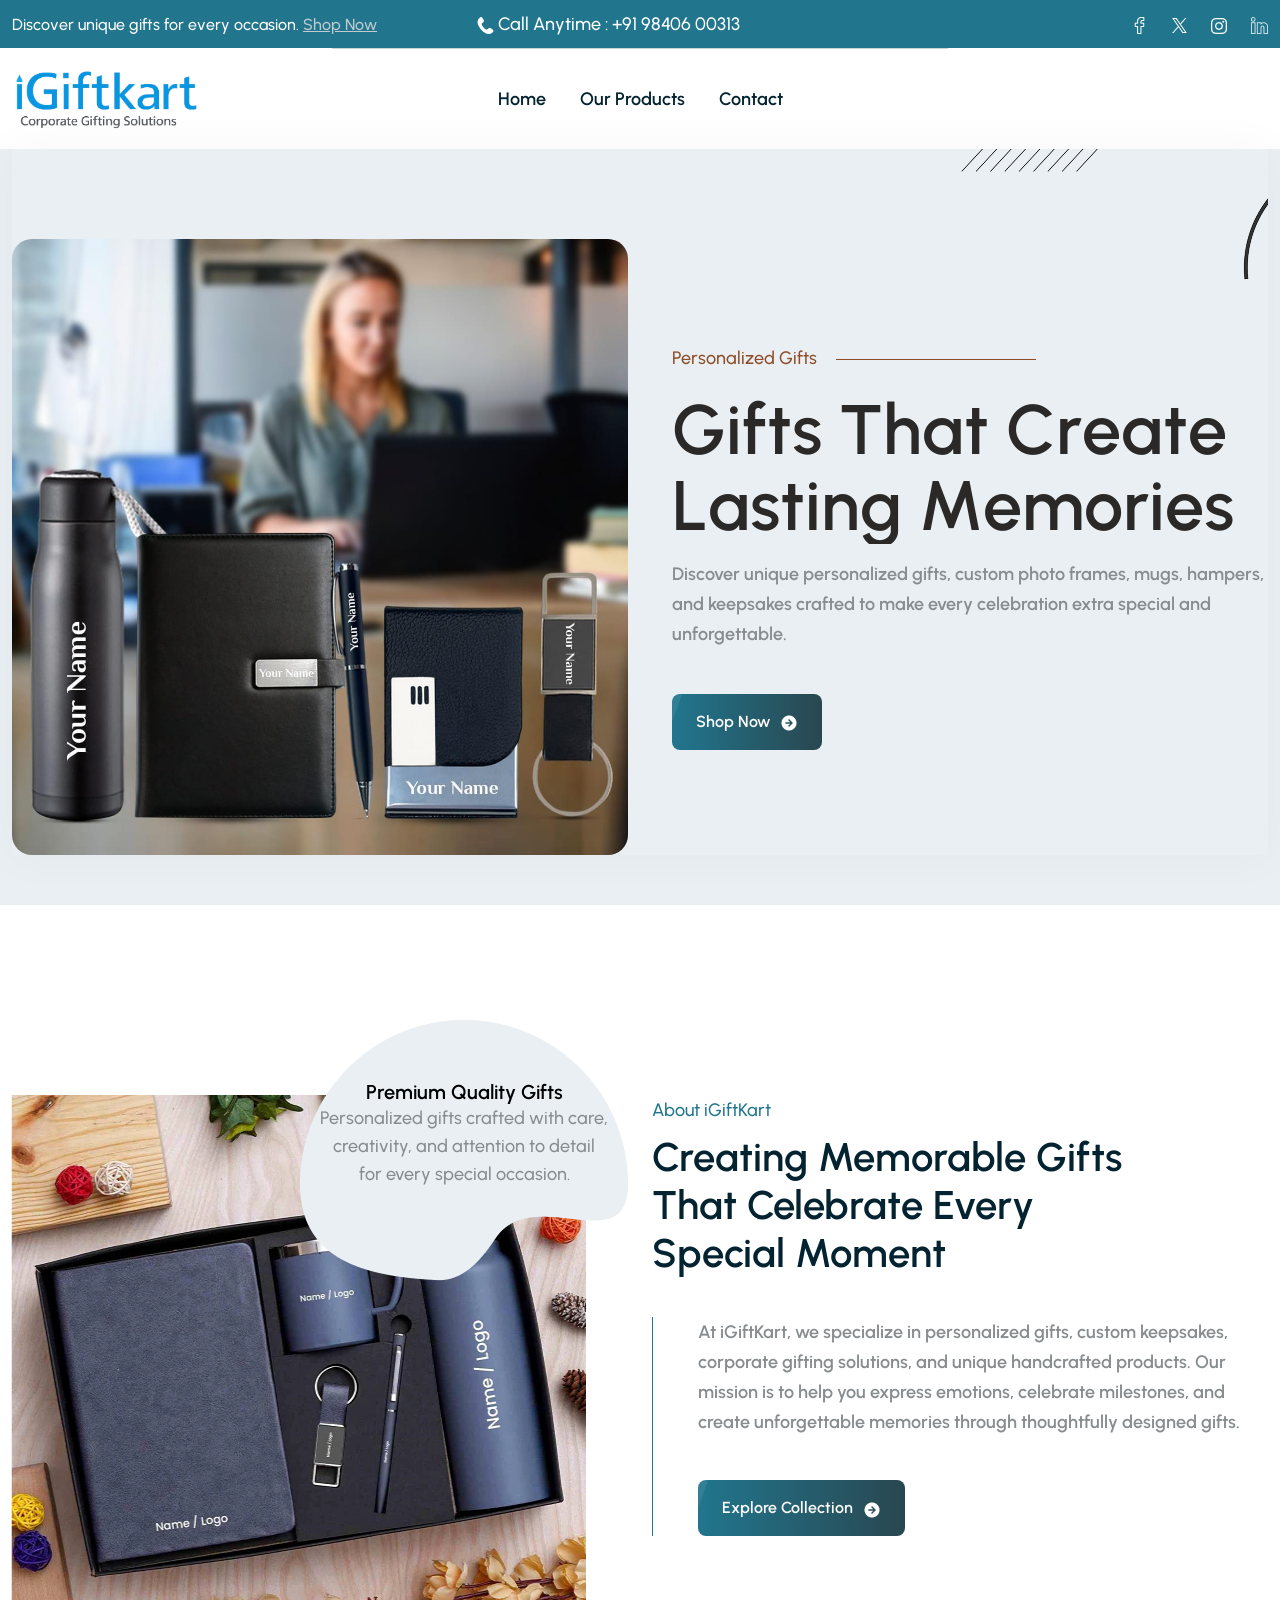
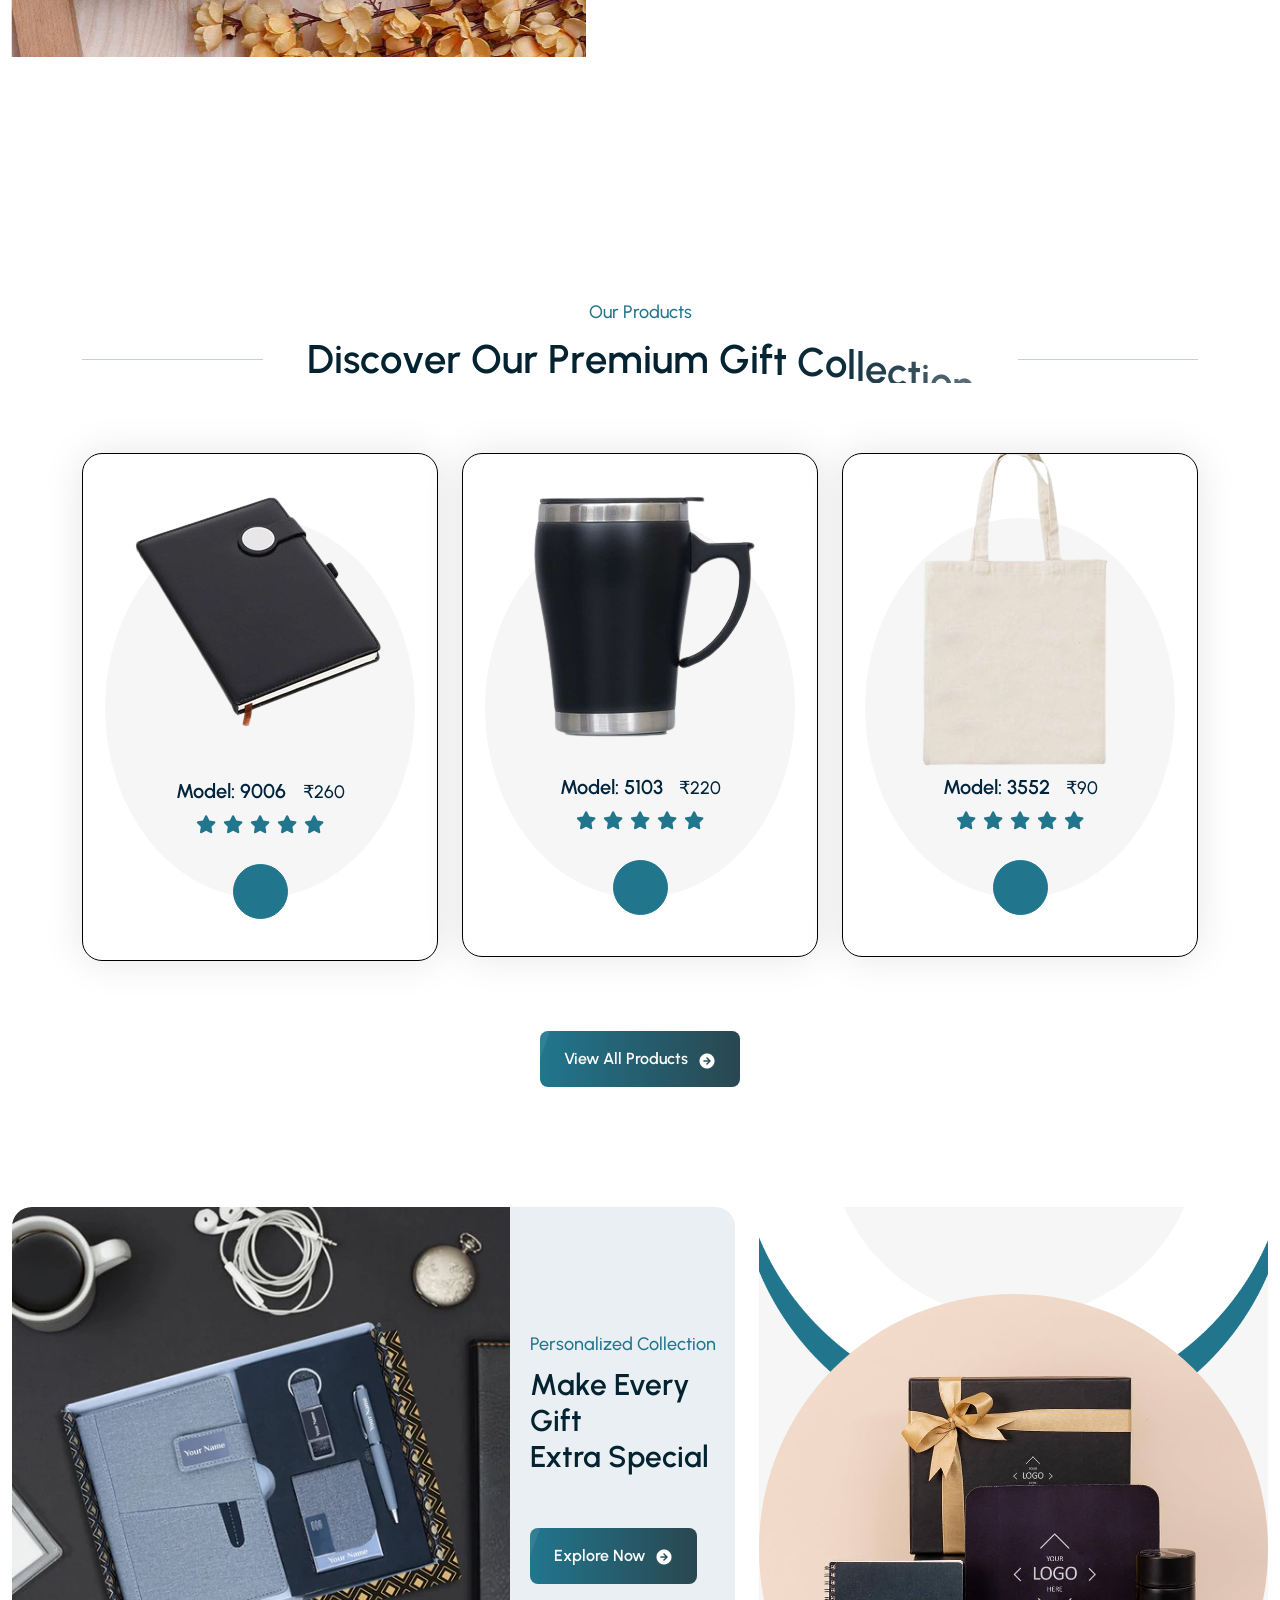
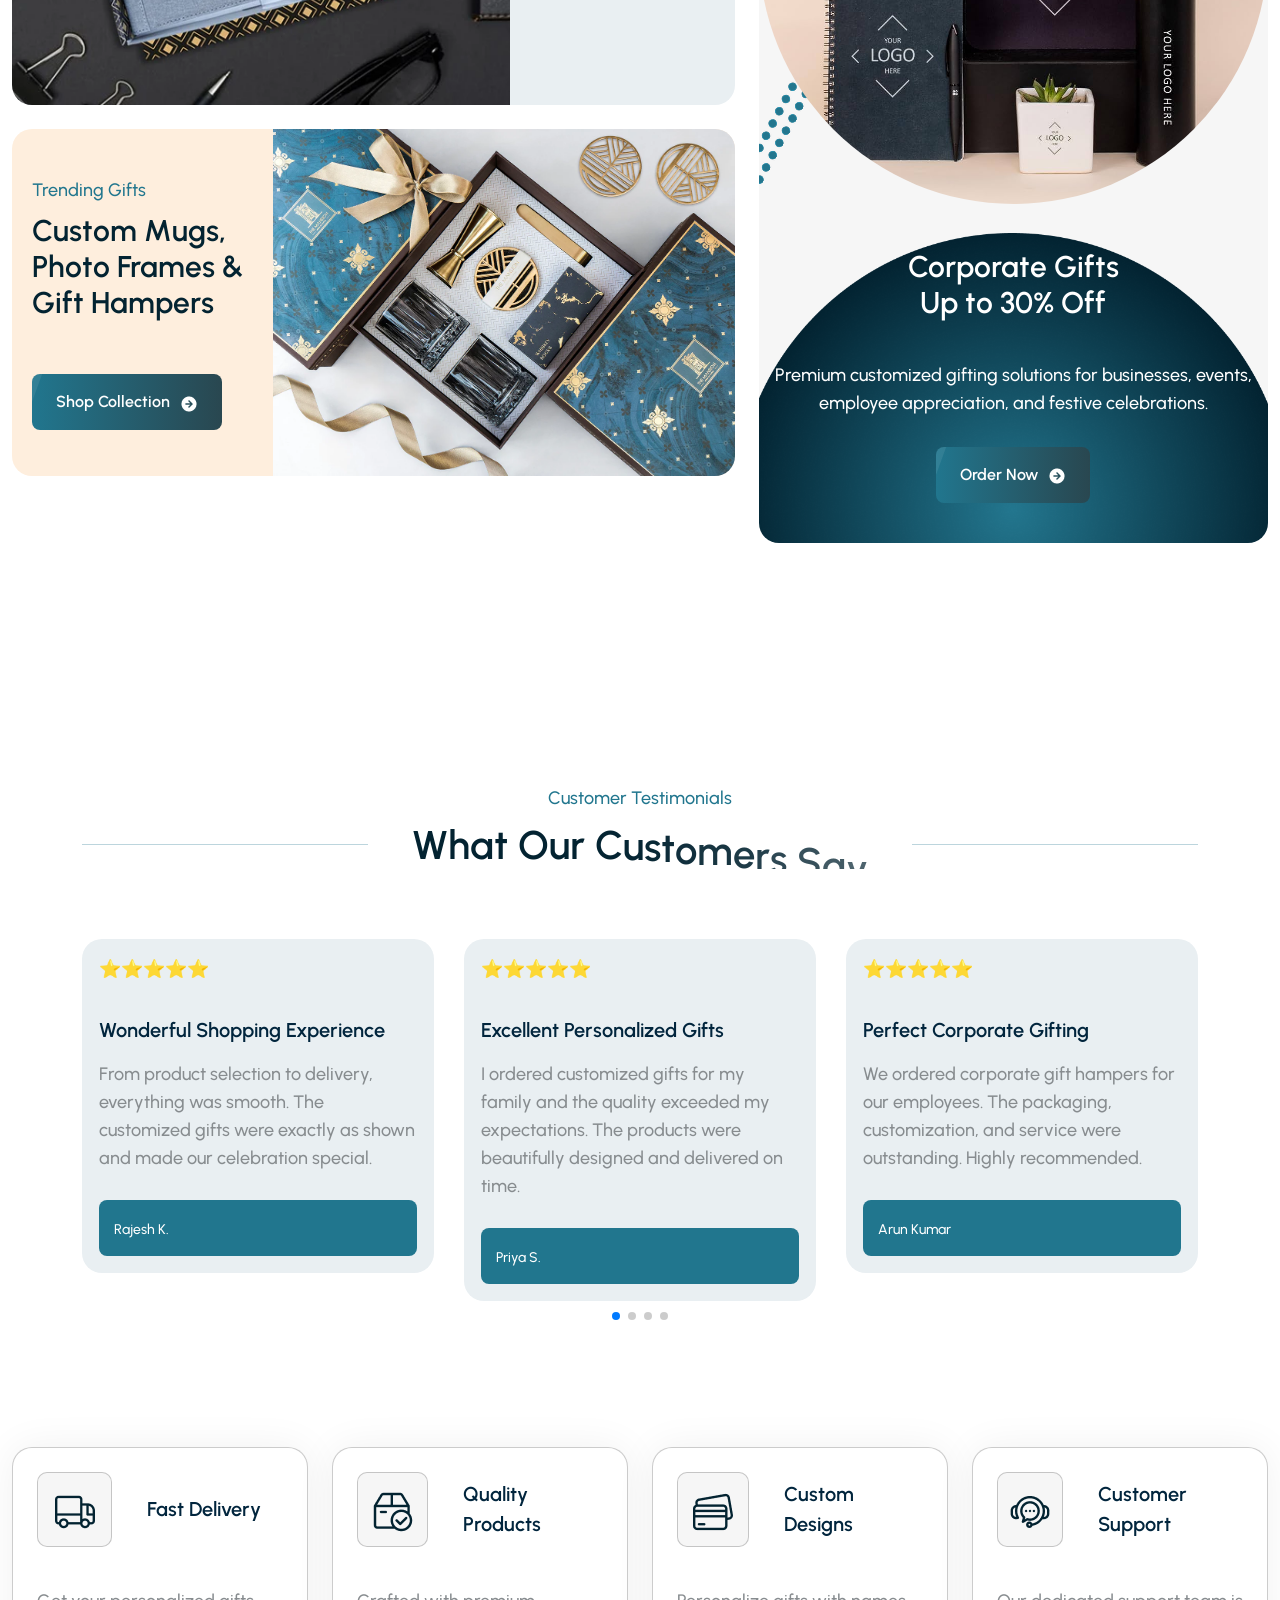
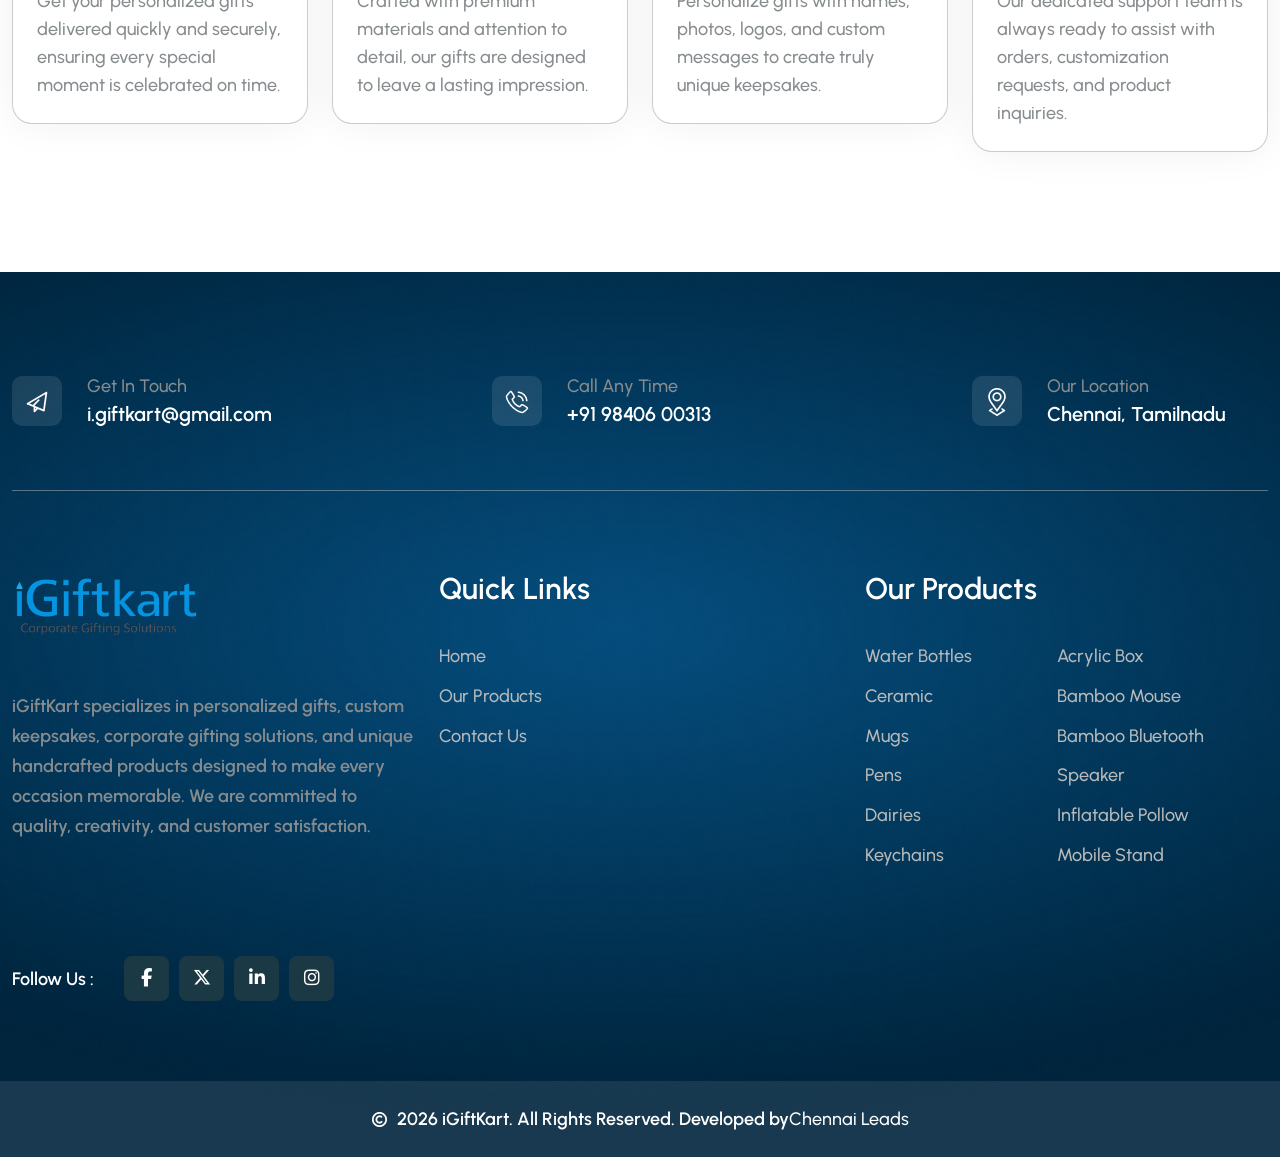
==== index.html @ 38d532bd "first commit" ====
<!DOCTYPE html>
<html lang="en">


<!-- Mirrored from omers-multipurpose-e-commerce-html.vercel.app/index.html by HTTrack Website Copier/3.x [XR&CO'2014], Sat, 30 May 2026 07:33:26 GMT -->
<!-- Added by HTTrack --><meta http-equiv="content-type" content="text/html;charset=utf-8" /><!-- /Added by HTTrack -->
<head>
    <meta charset="UTF-8">
    <meta name="viewport" content="width=device-width, initial-scale=1.0">
    <title>iGiftsKraft </title>
    <link rel="stylesheet" href="assets/css/bootstrap.min.css">
    <link rel="stylesheet" href="assets/css/animate.min.css">
    <link rel="stylesheet" href="assets/css/magnific-popup.css">
    <link rel="stylesheet" href="assets/css/style.css">
    <link rel="stylesheet" href="assets/css/swiper-bundle.min.css">
    <link rel="stylesheet" href="assets/fonts/fontawesome-free-6.7.1-web/css/all.min.css">
    <link rel="stylesheet" href="assets/fonts/bootstrap-icons-1.13.1/bootstrap-icons.min.css">
    <!-- <link rel="shortcut icon" type="image/x-icon" href="assets/images/fevicon.svg"> -->



</head>

<body>

   

    <!--===== Mouse Cursor Start =====-->
    <div class=" op-mouse-cursor  op-cursor-outer"></div>
    <div class=" op-mouse-cursor  op-cursor-inner"></div>

     <!--===== Mobilemenu    S T A R T =====-->
    <div class="mobile-offcanvas">
        <div class="mobile-offcanvas-wrapper">
            <div class="mobile-offcanvas-header mb-40">
                <a href="index.html" class="mobile-offcanvas-logo">
                    <img class="img-fluid" src="assets/images/logo1.png" alt="load">
                </a>
                <div class="mobile-offcanvas-close">
                    <button><i class="fa-solid fa-xmark"></i></button>
                </div>
            </div>


            <div class="mobile-offcanvas-menu d-xl-none d-lg-none d-md-block d-block mb-30">
               

                <div class="tab-content" id="pills-tabContent">
                    <div class="tab-pane fade show active" id="pills-menu" role="tabpanel"
                        aria-labelledby="pills-menu-tab">
                        <nav>

                        </nav>
                    </div>

                  
                </div>
            </div>






            <div class="mobile-offcanvas-info mb-30">
                <h4 class=" fs-24 mb-20">Information</h4>

                <div class="d-flex gp-12  align-items-center mb-30">
                    <div class="mobile-offcanvas-info-icon">
                        <img src="assets/images/icon/call-icon-whitegroup.png" alt="">
                    </div>
                    <div>
                        <span class="fs-16  fs-16-white2 ">Have Question ?
                        </span>
                        <h4 class="fs-18">
                            +91 98406 00313</h4>
                    </div>
                </div>

                <div class="d-flex gp-12  align-items-center mb-30">
                    <div class="mobile-offcanvas-info-icon ">
                        <img src="assets/images/icon/message-icon-white.png" alt="">
                    </div>
                    <div class="flex-grow-1">
                        <span class="fs-16  fs-16-white2 ">Have Question ?
                        </span>
                        <h4 class="fs-18">
                          
i.giftkart@gmail.com</h4>
                    </div>
                </div>



            </div>
            <div class="mobile-offcanvas-social">
                <h4 class="fs-24 mb-20">Follow Us</h4>
                <a href="#"><i class="fa-brands fa-facebook"></i></a>
                <a href="#"><i class="fa-brands fa-instagram"></i></a>
               
            </div>
        </div>
    </div>


 



    <!-- start search bar -->
    <!-- <div class="ab-search-bar d-flex align-items-center justify-content-center">
        <div class="ab-search-close d-none d-lg-block">
            <button><i class="fa fa-close"></i></button>
        </div>
        <div class="container">
            <div class="row  justify-content-center">
                <div class="col-lg-8">
                    <div class="ab-search-box position-relative text-center">
                        <h3 class=" ab-search-bar-title mb-30 justify-content-center fs-24 d-none d
                        -lg-block">What are
                            you looking for?</h3>

                        <div class="ab-search-input p-relative d-flex align-items-center">
                            <input type="text" class="w-100 fs-18 " placeholder="search here">
                            <a href="#!" class="ab-search-icon">
                                <img src="assets/images/icon/search-icon.png" alt="">
                            </a>
                        </div>


                    </div>
                </div>
            </div>
        </div>
    </div> -->
    <!-- end search bar -->
    <!--=====  offcanvas    S T A R T =====-->



  


    <div class="mobile-offcanvas-overlay "></div>

  

   


    <!--===== Header Section    S T A R T =====-->
    <header>
        <div class="op-header-wrapper header-area-top">



            <div class="op-header-top d-none d-xl-block">
                <div class="custom-container">
                    <div class="row align-items-center">

                        <div class="col-xl-8  d-xl-block d-none">
                            <div class="op-header-top-address  align-items-center d-flex">
                                <div class="pr-200">

                                    <span class="op-white fs-16 fs-16-white">
    Discover unique gifts for every occasion.
    <a href="#!" class="fs-16 text-decoration-underline">
        Shop Now
    </a>
</span>
                                </div>
                                <div>
                                    <img src="assets/images/icon/phone.png" alt="phone">
                                    <span class="op-white ">Call Anytime : +91 98406 00313</span>
                                </div>
                            </div>
                        </div>
                        <div class="col-lg-6 col-xl-4 col-md-7 col-6">
                            <div class=" header-social gap-4 justify-content-end d-flex">
                                <a href="#!" class="d-inline-block ">
                                    <img src="assets/images/icon/header-facebook.png" alt="facebook">
                                </a>
                                <a href="#!" class=" d-inline-block ">
                                    <img src="assets/images/icon/header-twitter.png" alt="twitter">
                                </a>
                                <a href="#!" class=" d-inline-block ">
                                    <img src="assets/images/icon/header-instagrame.png" alt="instagrame">
                                </a>
                                <a href="#!" class=" d-inline-block ">
                                    <img src="assets/images/icon/header-linkedin.png" alt="linkedin">
                                </a>
                            </div>

                        </div>
                    </div>
                </div>
            </div>

            <div class="op-header-midle pt-20 pb-20">
                <div class="custom-container">
                    <div class="row gy-3 gy-lg-0 align-items-center">
                        <div class="col-5 col-lg-3">
                            <div class="op-header-top-logo">
                                <a href="index.html">
                                    <img class="img-fluid" src="assets/images/logo1.png" alt="" style="height: 70px;">
                                </a>
                            </div>
                        </div>
                        
                        <div class="col-lg-6  col-12 order-3 order-lg-0  d-none d-lg-flex ">
                            <div id="header-area" class="header-area header-area d-none d-lg-block   header-area-space-2">

                <div class="header-wrapper  op-header  br-12">
                    <div class="custom-container">
                        <div class="row align-items-center">
                            <div class="col-lg-3  col-md-6">
                              
                            </div>

                            <div class="col-lg-9   ">

                                <div class="d-flex    d-none d-lg-flex align-items-center">
                                    <div class="main-menu  ">
                                        <nav class="mobile-menu-active">

                                            <ul>
                                                <li class="">
                                                    <a href="index.html">Home</a>
                                                   
                                                </li>
                                                <li><a class="border-0" href="products.html">Our Products</a></li>

                                                <li><a class="border-0" href="contact.html">contact</a></li>

                                            </ul>

                                        </nav>
                                    </div>

                                </div>
                            </div>


                        </div>
                    </div>



                </div>
            </div>

                        </div>

                        <div class="col-lg-3 col-7">
                            <div class="op-header-midle-icon gp-10 d-flex justify-content-end">
                                
                                <div class="op-header-top-menu d-block d-lg-none">
                                    <button class=" ml-0"><i class="fa-solid fa-bars"></i></button>
                                </div>

                            </div>
                        </div>
                    </div>
                </div>
            </div>

            


        </div>
    </header>

    <!--===== Main Section    S T A R T =====-->

    <main>

        <!-- hero start -->

        <section class="op-hero-area pb-80">

            <div class="custom-container content">
                 <div class="op-hero op-hero-two position-relative overflow-hidden">

                    <div class="op-hero-shape-two position-absolute end-0 top-0">
                        <img src="assets/images/shape/hero-two-shape.png" alt="">
                    </div>
                    <div class="row align-items-center">
                        <div class="col-lg-6">

                            <div class="op-hero-two-thumb-two mb-50 mb-lg-0 reveal left">
                                <img src="assets/images/image4.jpg" class="br-20 img-fluid" alt="">
                            </div>


                        </div>
                        <div class="col-lg-6">

                     
<div class="d-flex op-hero-content-top-two pl-20">
    <div class="op-hero-content">

        <span class="op-hero-subtitle-two fs-18-white3">
            Personalized Gifts
        </span>

        <h2 class="op-hero-title op-hero-title-two mt-20 split-text up">
            Gifts That Create
        </h2>

        <h2 class="op-hero-title op-hero-title-two op-hero-title-two-one split-text up">
            Lasting Memories
        </h2>

        <p class="fs-18 fs-18-white d-block mb-45 mt-15 fade-left">
            Discover unique personalized gifts, custom photo frames,
            mugs, hampers, and keepsakes crafted to make every
            celebration extra special and unforgettable.
        </p>

        <a href="shop-products-one.html" class="op-btn op-btn-two fade-up">
            <div class="op-btn-text mr-10 d-block">

                <span class="op-btn-text-1">Shop Now</span>
                <span class="op-btn-text-2">Shop Now</span>

            </div>

            <div class="op-btn-icon-two">
                <img src="assets/images/icon/btn-arrow.png" alt="">
            </div>
        </a>

    </div>
</div>


                        </div>
                    </div>



                </div>

                <!-- <div class="op-hero-product-area mt-50 pb-80">
                    <div class="swiper op-auto-slider-two" dir="ltr">
                        <div class="swiper-wrapper brand-animation">
                            <div class="swiper-slide  op-slide-block">
                                <div class="op-hero-product d-inline-block">
                                    <div class="op-hero-product-thumb">
                                        <figure>
                                            <a href="shop-details-one.html">
                                                <img src="assets/images/products/hero1.product.png" alt="">
                                            </a>
                                        </figure>
                                    </div>
                                    <div class="op-hero-product-desc text-center mt-10">
                                        <h2 class="fs-20 ">Tum Chairs</h2>
                                        <span>30 Products</span>
                                    </div>
                                </div>
                            </div>

                            <div class="swiper-slide  op-slide-block">
                                <div class="op-hero-product d-inline-block">
                                    <div class="op-hero-product-thumb">
                                        <figure>
                                            <a href="shop-details-one.html">

                                                <img src="assets/images/products/hero1.product-1.png" alt="">
                                            </a>
                                        </figure>
                                    </div>
                                    <div class="op-hero-product-desc text-center mt-10">
                                        <h3 class="fs-20 ">Storage</h3>
                                        <span>53 Products</span>
                                    </div>
                                </div>
                            </div>

                            <div class="swiper-slide  op-slide-block">
                                <div class="op-hero-product d-inline-block">
                                    <div class="op-hero-product-thumb">
                                        <figure>
                                            <a href="shop-details-one.html">

                                                <img src="assets/images/products/hero1.product-2.png" alt="">
                                            </a>
                                        </figure>
                                    </div>
                                    <div class="op-hero-product-desc text-center mt-10">
                                        <h4 class="fs-20 ">Tufted Sofa</h4>
                                        <span>34 Products</span>
                                    </div>
                                </div>
                            </div>

                            <div class="swiper-slide  op-slide-block">
                                <div class="op-hero-product d-inline-block">
                                    <div class="op-hero-product-thumb">
                                        <figure>
                                            <a href="shop-details-one.html">

                                                <img src="assets/images/products/hero1.product-3.png" alt="">
                                            </a>
                                        </figure>
                                    </div>
                                    <div class="op-hero-product-desc text-center mt-10">
                                        <h4 class="fs-20 ">Rocking Chair</h4>
                                        <span>24 Products</span>
                                    </div>
                                </div>
                            </div>

                            <div class="swiper-slide  op-slide-block">
                                <div class="op-hero-product d-inline-block">
                                    <div class="op-hero-product-thumb">
                                        <figure>
                                            <a href="shop-details-one.html">

                                                <img src="assets/images/products/hero1.product-4.png" alt="">
                                            </a>
                                        </figure>
                                    </div>
                                    <div class="op-hero-product-desc text-center mt-10">
                                        <h4 class="fs-20 ">Table Lamp</h4>
                                        <span>38 Products</span>
                                    </div>
                                </div>
                            </div>

                            <div class="swiper-slide  op-slide-block">
                                <div class="op-hero-product d-inline-block">
                                    <div class="op-hero-product-thumb">
                                        <figure>
                                            <a href="shop-details-one.html">

                                                <img src="assets/images/products/hero1.product-5.png" alt="">
                                            </a>
                                        </figure>
                                    </div>
                                    <div class="op-hero-product-desc text-center mt-10">
                                        <h4 class="fs-20 ">Bedroom</h4>
                                        <span>27 Products</span>
                                    </div>
                                </div>
                            </div>

                            <div class="swiper-slide  op-slide-block">
                                <div class="op-hero-product d-inline-block">
                                    <div class="op-hero-product-thumb">
                                        <figure>
                                            <a href="shop-details-one.html">

                                                <img src="assets/images/products/hero1.product-6.png" alt="">
                                            </a>
                                        </figure>
                                    </div>
                                    <div class="op-hero-product-desc text-center mt-10">
                                        <h4 class="fs-20 ">Bar Stool</h4>
                                        <span>48 Products</span>
                                    </div>
                                </div>
                            </div>

                            <div class="swiper-slide  op-slide-block">
                                <div class="op-hero-product d-inline-block">
                                    <div class="op-hero-product-thumb">
                                        <figure>
                                            <a href="shop-details-one.html">

                                                <img src="assets/images/products/hero1.product-7.png" alt="">
                                            </a>
                                        </figure>
                                    </div>
                                    <div class="op-hero-product-desc text-center mt-10">
                                        <h4 class="fs-20 ">Kitchen</h4>
                                        <span>60 Products</span>
                                    </div>
                                </div>
                            </div>
                            <div class="swiper-slide  op-slide-block">
                                <div class="op-hero-product d-inline-block">
                                    <div class="op-hero-product-thumb">
                                        <figure>
                                            <a href="shop-details-one.html">

                                                <img src="assets/images/products/hero1.product.png" alt="">
                                            </a>
                                        </figure>
                                    </div>
                                    <div class="op-hero-product-desc text-center mt-10">
                                        <h4 class="fs-20 ">Storage</h4>
                                        <span>60 Products</span>
                                    </div>
                                </div>
                            </div>
                            <div class="swiper-slide  op-slide-block">
                                <div class="op-hero-product d-inline-block">
                                    <div class="op-hero-product-thumb">
                                        <figure>
                                            <a href="shop-details-one.html">

                                                <img src="assets/images/products/hero1.product-7.png" alt="">
                                            </a>
                                        </figure>
                                    </div>
                                    <div class="op-hero-product-desc text-center mt-10">
                                        <h4 class="fs-20 ">Storage</h4>
                                        <span>30 Products</span>
                                    </div>
                                </div>
                            </div>


                        </div>
                    </div>
                </div> -->
                </div>
        </section>


     <section class="pb-150 pt-190">
    <div class="custom-container">
        <div class="op-aboutUs">
            <div class="row">

                <div class="col-lg-6">
                    <div class="op-aboutUs__thumb position-relative mb-50 mb-lg-0">

                        <div class="op-aboutUs__shape position-absolute">
                            <img src="assets/images/shape/about1.1-shape.png" alt="">

                            <div class="op-aboutUs__shape__desc">
                                <h4 class="fs-20">Premium Quality Gifts</h4>

                                <p>
                                    Personalized gifts crafted with care,<br>
                                    creativity, and attention to detail<br>
                                    for every special occasion.
                                </p>
                            </div>

                        </div>

                        <div class="reveal left">
                            <img class="img-fluid" src="assets/images/about1.png" alt="">
                        </div>

                    </div>
                </div>

                <div class="col-lg-6">

                    <div class="section-title-wrapper mb-70">

                        <h4 class="op-section-subtitle">About iGiftKart</h4>

                        <h2 class="op-section-title text-wrap mt-8">
                            Creating Memorable Gifts <br>
                            That Celebrate Every <br>
                            Special Moment
                        </h2>

                        <div class="op-aboutUs__content">

                            <p class="fs-18 fs-18-white mb-43 mt-40">
                                At iGiftKart, we specialize in personalized gifts,
                                custom keepsakes, corporate gifting solutions, and
                                unique handcrafted products. Our mission is to help
                                you express emotions, celebrate milestones, and create
                                unforgettable memories through thoughtfully designed gifts.
                            </p>

                            <a href="products.html" class="op-btn position-relative">

                                <div class="op-btn-text mr-10">

                                    <span class="op-btn-text-1">Explore Collection</span>
                                    <span class="op-btn-text-2">Explore Collection</span>

                                </div>

                                <div class="op-btn-icon-two">
                                    <img src="assets/images/icon/btn-arrow.png" alt="">
                                </div>

                            </a>

                        </div>

                    </div>

                </div>

            </div>
        </div>
    </div>
</section>





        <!-- treanding start -->

        <section class="op-treanding-product-area pt-150 pb-150 content">

            <div class="container">

                <div class="section-title-wrapper text-center mb-70">

    <span class="op-section-subtitle"> Our Products </span>

    <div class="op-section-title mt-8 justify-content-center">
        <span class="op-section-title-border"></span>

        <h2 class="op-section-title flex-shrink-0 split-text up">
             Discover Our Premium 
    Gift Collection
        </h2>

        <span class="op-section-title-border"></span>
    </div>

</div>

                <div class="op-trendingProduct">
                    <div class="row  g-2 g-md-4">
                        <div class="col-lg-4 col-6">
                            <div class="op-trendingProduct__item text-center fade-up">
                                <div class="op-trendingProduct__heart w-100 ">
                                    <div class="d-flex justify-content-between w-100 gp-20 align-items-center">

                                     
                                    </div>
                                </div>


                                <a href="products.html" class="op-trendingProduct__thumb">
                                    <img class="text-center img-fluid"
                                        src="assets/images/product1.jpeg" alt="">
                                </a>
                                <div class="op-trendingProduct__content">
                                    <div class="op-trendingProduct__title mt-22">
                                        <h3>
                                            <a href="products.html"
                                                class="fs-24 d-inline-block mr-10">Model: 9006</a> <span
                                                class="op-title">₹260</span>
                                        </h3>
                                    </div>

                                    <div
                                        class="op-trendingProduct__star mt-10 d-flex justify-content-center text-center">


                                        <i class="fa-solid fa-star"></i>
                                        <i class="fa-solid fa-star"></i>
                                        <i class="fa-solid fa-star"></i>
                                        <i class="fa-solid fa-star"></i>
                                        <i class="fa-solid fa-star"></i>
                                    </div>
                                    <button class="op-trendingProduct__btn mt-30">
                                 
                                    </button>

                                </div>
                            </div>
                        </div>
                        <div class="col-lg-4 col-6">
                            <div class="op-trendingProduct__item text-center fade-up">
                                <div class="op-trendingProduct__heart w-100 ">
                                    <div class="d-flex justify-content-between w-100 align-items-center">
                                        
                                    </div>
                                </div>


                                <div class="op-trendingProduct__thumb">
                                    <img class="text-center img-fluid"
                                        src="assets/images/product2.jpeg" alt="">
                                </div>
                                <div class="op-trendingProduct__content">
                                    <div class="op-trendingProduct__title mt-22">
                                        <h4>
                                            <a href="products.html"
                                                class="fs-24 d-inline-block mr-10">Model: 5103</a> <span
                                                class="op-title">₹220</span>
                                        </h4>
                                    </div>

                                    <div
                                        class="op-trendingProduct__star mt-10 d-flex justify-content-center text-center">


                                        <i class="fa-solid fa-star"></i>
                                        <i class="fa-solid fa-star"></i>
                                        <i class="fa-solid fa-star"></i>
                                        <i class="fa-solid fa-star"></i>
                                        <i class="fa-solid fa-star"></i>
                                    </div>
                                    <button class="op-trendingProduct__btn mt-30">
                                    </button>

                                </div>
                            </div>
                        </div>
                        <div class="col-lg-4 col-6">
                            <div class="op-trendingProduct__item text-center fade-up">
                                <div class="op-trendingProduct__heart w-100 ">
                                    <div class="d-flex justify-content-between w-100 align-items-center">
                                       
                                    </div>
                                </div>


                                <div class="op-trendingProduct__thumb">
                                    <img class="text-center img-fluid"
                                        src="assets/images/product3.png" alt="">
                                </div>
                                <div class="op-trendingProduct__content">
                                    <div class="op-trendingProduct__title mt-22">
                                        <h4>
                                            <a href="products.html"
                                                class="fs-24 d-inline-block mr-10">Model: 3552</a> <span
                                                class="op-title">₹90</span>
                                        </h4>
                                    </div>

                                    <div
                                        class="op-trendingProduct__star mt-10 d-flex justify-content-center text-center">


                                        <i class="fa-solid fa-star"></i>
                                        <i class="fa-solid fa-star"></i>
                                        <i class="fa-solid fa-star"></i>
                                        <i class="fa-solid fa-star"></i>
                                        <i class="fa-solid fa-star"></i>
                                    </div>
                                    <button class="op-trendingProduct__btn mt-30">
                                    </button>

                                </div>
                            </div>
                        </div>
                      
                       

                    </div>
                    <div class="op-trendingProduct__btn2 text-center mt-70">
                        <a href="products.html" class="op-btn position-relative">
                            <div class="op-btn-text mr-10  ">


                                <span class="op-btn-text-1">View All Products</span>
                                <span class="op-btn-text-2">View All Products</span>

                            </div>

                            <div class="op-btn-icon-two">
                                <img src="assets/images/icon/btn-arrow.png" alt="">
                            </div>
                        </a>
                    </div>

                </div>




            </div>
        </section>

        <!-- hotDeals start -->

        <!-- <section class=" op-hotDeals-area content">
            <div class="custom-container">
                <div class="op-hotDeals">
                    <div class="row gy-4 gy-xl-0">
                        <div class="col-xl-6">
                            <div class="op-hotDeals__content">
                                <div class="op-hotDeals__bg">
                                    <img class="img-fluid w-100" src="assets/images/background/hotdeals1.1.png" alt="">
                                </div>
                                <div class="op-hotDeals__content__box">
                                    <div class="section-title-wrapper mb-70">

                                        <h4 class="op-section-subtitle op-section-subtitle-white"> Hot Deals </h4>

                                        <h2 class="op-section-title op-section-title-white mt-8 split-text right">
                                            The Peacock Chair <br>


                                        </h2>
                                        <h2 class="op-section-title op-section-title-white mt-8 split-text right">
                                            Under $110


                                        </h2>

                                        <p class="fs-18 fs-18-white2 mb-35 mt-22">Experience the perfect balance of
                                            innovation & aesthetics with <br>
                                            our modern furniture range.</p>

                                        <a href="shop-products-one.html" class="op-btn position-relative">
                                            <div class="op-btn-text mr-10  ">


                                                <span class="op-btn-text-1">shop now</span>
                                                <span class="op-btn-text-2">shop now</span>

                                            </div>

                                            <div class="op-btn-icon-two">
                                                <img src="assets/images/icon/btn-arrow.png" alt="">
                                            </div>
                                        </a>
                                    </div>

                                </div>


                            </div>
                        </div>
                        <div class="col-xl-6">
                            <div class="row gy-4 ">
                                <div class=" col-md-6 ">
                                    <div class="op-hotDeals__item br-20 overflow-hidden text-center fade-up">

                                        <div
                                            class="op-hotDeals__thumb  d-flex align-items-center justify-content-center">
                                            <a href="shop-details-one.html" class="op-hotDeals__circle">
                                                <img class="img-fluid" src="assets/images/products/hotdeals1.1.png"
                                                    alt="">
                                            </a>
                                        </div>

                                        <div class="op-hotDeals__productTitle mt-22 text-center">
                                            <h2>
                                                <a href="shop-details-one.html" class=" fs-24 mb-8">Peacock Chair</a>
                                            </h2>
                                            <div class="op-hotDeals__price">From $99</div>
                                        </div>

                                    </div>
                                </div>
                                <div class="col-md-6">
                                    <div class="op-hotDeals__item h-100 br-20 overflow-hidden text-center fade-up">


                                        <a href="shop-details-one.html" class="op-hotDeals__thumb ">
                                            <img class="text-center img-fluid"
                                                src="assets/images/products/hotdeals1.2.png" alt="">
                                        </a>
                                        <div class="op-hotDeals__productTitle mt-22 text-center">
                                            <h2>
                                                <a href="shop-details-one.html" class=" fs-24 mb-8">Modern Table Lamps</a>
                                            </h2>
                                            <div class="op-hotDeals__price">From $79</div>
                                        </div>


                                    </div>
                                </div>
                                <div class="col-md-6">
                                    <div class="op-hotDeals__item br-20 overflow-hidden text-center fade-up">


                                        <a href="shop-details-one.html" class="op-hotDeals__thumb ">
                                            <img class="text-center img-fluid"
                                                src="assets/images/products/hotdeals1.3.png" alt="">
                                        </a>
                                        <div class="op-hotDeals__productTitle mt-22 text-center">
                                            <h3>
                                                <a href="shop-details-one.html" class=" fs-24 mb-8">Modern Bow Chair</a>
                                            </h3>
                                            <div class="op-hotDeals__price">From $120</div>
                                        </div>



                                    </div>
                                </div>
                                <div class="col-md-6">
                                    <div class="op-hotDeals__item br-20 overflow-hidden text-center fade-up">


                                        <a href="shop-details-one.html" class="op-hotDeals__thumb ">
                                            <img class="text-center img-fluid"
                                                src="assets/images/products/hotdeals1.4.png" alt="">
                                        </a>
                                        <div class="op-hotDeals__productTitle mt-22 text-center">
                                            <h3>
                                                <a href="shop-details-one.html" class=" fs-24 mb-8">Stylish Armchair</a>
                                            </h3>
                                            <div class="op-hotDeals__price">From $135</div>
                                        </div>

                                    </div>
                                </div>
                            </div>
                        </div>
                    </div>
                </div>
            </div>
        </section> -->

        <!-- aboutUs start -->


        <!-- newDeals start -->

       <section class="op-newDeals-area pb-150">

    <div class="custom-container">
        <div class="op-newDeals">

            <div class="row gy-4 gy-xl-0">

                <!-- Left Side -->
                <div class="col-xxl-6 col-xl-7 col-lg-7">

                    <!-- Banner 1 -->
                    <div class="op-newDeals__thumb br-20 overflow-hidden mb-24">

                        <div class="op-newDeals__thumb__shape">
                            <img src="assets/images/image3.webp" alt="">
                        </div>

                        <div class="op-newDeals__thumb__content">

                            <h2 class="op-newDeals__thumb__content__subtitle op-section-subtitle mb-8">
                                Personalized Collection
                            </h2>

                            <h3 class="op-newDeals__thumb__content__title">
                                Make Every Gift <br>
                                Extra Special
                            </h3>

                            <a href="products.html" class="op-btn position-relative mt-53">
                                <div class="op-btn-text mr-10">

                                    <span class="op-btn-text-1">Explore Now</span>
                                    <span class="op-btn-text-2">Explore Now</span>

                                </div>

                                <div class="op-btn-icon-two">
                                    <img src="assets/images/icon/btn-arrow.png" alt="">
                                </div>
                            </a>

                        </div>
                    </div>

                    <!-- Banner 2 -->
                    <div class="op-newDeals__thumb br-20 overflow-hidden">

                        <div class="op-newDeals__thumb__content flex-shrink-0 flex-grow-1 pr-30 pl-55">

                            <h4 class="op-newDeals__thumb__content__subtitle op-section-subtitle mb-8">
                                Trending Gifts
                            </h4>

                            <h3 class="op-newDeals__thumb__content__title">
                                Custom Mugs, <br>
                                Photo Frames & <br>
                                Gift Hampers
                            </h3>

                            <a href="products.html" class="op-btn position-relative mt-53">

                                <div class="op-btn-text mr-10">

                                    <span class="op-btn-text-1">Shop Collection</span>
                                    <span class="op-btn-text-2">Shop Collection</span>

                                </div>

                                <div class="op-btn-icon-two">
                                    <img src="assets/images/icon/btn-arrow.png" alt="">
                                </div>

                            </a>

                        </div>

                        <div class="op-newDeals__thumb__img-2">
                            <img class="text-end" src="assets/images/image2.webp" alt="">
                        </div>

                    </div>

                </div>

                <!-- Right Side -->
                <div class="col-xxl-6 col-xl-5 col-lg-5">

                    <div class="op-newDeals__thumb-2 br-20 overflow-hidden">

                        <div class="op-newDeals__thumb-2-img">
                            <img class="img-fluid" src="assets/images/image1.webp" alt="">
                        </div>

                        <div class="op-newDeals__thumb-2-shape-1 position-absolute">
                            <img class="img-fluid" src="assets/images/bestdeals/newshape1.1.png" alt="">
                        </div>

                        <div class="op-newDeals__thumb-2-shape-2 position-absolute">
                            <img class="img-fluid" src="assets/images/bestdeals/newshape1.2.png" alt="">
                        </div>

                        <div class="op-newDeals__thumb-2-shape-3 position-absolute">
                            <img class="img-fluid" src="assets/images/bestdeals/newshape1.3.png" alt="">
                        </div>

                        <div class="op-newDeals__thumb-2-shape-4 position-absolute">
                            <img class="img-fluid" src="assets/images/bestdeals/newshape1.4.png" alt="">
                        </div>

                        <div class="text-center mt-45 position-relative z-3">

                            <!-- <h3 class="op-section-subtitle op-section-subtitle-white mb-8">
                                Exclusive Offer
                            </h3> -->

                            <h4 class="op-newDeals__thumb__content__title text-white mb-40">
                                Corporate Gifts <br>
                                Up to 30% Off
                            </h4>

                            <p class="text-white mb-30">
                                Premium customized gifting solutions for businesses,
                                events, employee appreciation, and festive celebrations.
                            </p>

                            <a href="products.html" class="op-btn position-relative">

                                <div class="op-btn-text mr-10">

                                    <span class="op-btn-text-1">Order Now</span>
                                    <span class="op-btn-text-2">Order Now</span>

                                </div>

                                <div class="op-btn-icon-two">
                                    <img src="assets/images/icon/btn-arrow.png" alt="">
                                </div>

                            </a>

                        </div>

                    </div>

                </div>

            </div>

        </div>
    </div>

</section>


      


<section class="op-blog-area  pb-150 mt-150">
    <div class="container">

        <!-- Section Heading -->
        <div class="section-title-wrapper text-center mb-70">

            <h4 class="op-section-subtitle">Customer Testimonials</h4>

            <div class="op-section-title mt-8 justify-content-center">
                <span class="op-section-title-border"></span>

                <h2 class="op-section-title flex-shrink-0 split-text up">
                    What Our Customers Say
                </h2>

                <span class="op-section-title-border"></span>
            </div>

        </div>

        <!-- Testimonial Slider -->
        <div class="op-testimonial">
            <div class="swiper blog-slider">

                <div class="swiper-wrapper">

                    <!-- Testimonial 1 -->
                    <div class="swiper-slide">
                        <div class="op-blog-item br-20">

                            <div class="op-blog-item-shape position-absolute bottom-0 end-0"></div>

                            <div class="mb-3">
                                ⭐⭐⭐⭐⭐
                            </div>

                            <h2 class="mt-25 mb-15">
                                <a href="#" class="op-blog-title fs-24">
                                    Excellent Personalized Gifts
                                </a>
                            </h2>

                            <p>
                                I ordered customized gifts for my family and the quality
                                exceeded my expectations. The products were beautifully
                                designed and delivered on time.
                            </p>

                            <div class="op-blog-profile mt-28">
                                <div class="op-blog-profile-thumb">
                                    <span class="fs-14 fs-14-white">
                                        Priya S.
                                    </span>
                                </div>
                            </div>

                        </div>
                    </div>

                    <!-- Testimonial 2 -->
                    <div class="swiper-slide">
                        <div class="op-blog-item br-20">

                            <div class="op-blog-item-shape position-absolute bottom-0 end-0"></div>

                            <div class="mb-3">
                                ⭐⭐⭐⭐⭐
                            </div>

                            <h2 class="mt-25 mb-15">
                                <a href="#" class="op-blog-title fs-24">
                                    Perfect Corporate Gifting
                                </a>
                            </h2>

                            <p>
                                We ordered corporate gift hampers for our employees.
                                The packaging, customization, and service were outstanding.
                                Highly recommended.
                            </p>

                            <div class="op-blog-profile mt-28">
                                <div class="op-blog-profile-thumb">
                                    <span class="fs-14 fs-14-white">
                                        Arun Kumar
                                    </span>
                                </div>
                            </div>

                        </div>
                    </div>

                    <!-- Testimonial 3 -->
                    <div class="swiper-slide">
                        <div class="op-blog-item br-20">

                            <div class="op-blog-item-shape position-absolute bottom-0 end-0"></div>

                            <div class="mb-3">
                                ⭐⭐⭐⭐⭐
                            </div>

                            <h2 class="mt-25 mb-15">
                                <a href="#" class="op-blog-title fs-24">
                                    Great Quality & Fast Delivery
                                </a>
                            </h2>

                            <p>
                                The personalized photo frame I ordered was crafted
                                beautifully. Delivery was quick and the customer support
                                team was very helpful.
                            </p>

                            <div class="op-blog-profile mt-28">
                                <div class="op-blog-profile-thumb">
                                    <span class="fs-14 fs-14-white">
                                        Meena R.
                                    </span>
                                </div>
                            </div>

                        </div>
                    </div>

                    <!-- Testimonial 4 -->
                    <div class="swiper-slide">
                        <div class="op-blog-item br-20">

                            <div class="op-blog-item-shape position-absolute bottom-0 end-0"></div>

                            <div class="mb-3">
                                ⭐⭐⭐⭐⭐
                            </div>

                            <h2 class="mt-25 mb-15">
                                <a href="#" class="op-blog-title fs-24">
                                    Wonderful Shopping Experience
                                </a>
                            </h2>

                            <p>
                                From product selection to delivery, everything was smooth.
                                The customized gifts were exactly as shown and made our
                                celebration special.
                            </p>

                            <div class="op-blog-profile mt-28">
                                <div class="op-blog-profile-thumb">
                                    <span class="fs-14 fs-14-white">
                                        Rajesh K.
                                    </span>
                                </div>
                            </div>

                        </div>
                    </div>

                </div>

                <!-- Slider Pagination -->
                <div class="swiper-pagination position-static"></div>

            </div>
        </div>

    </div>
</section>



        <!-- features start -->

<section class="mb-150">
    <div class="custom-container">
        <div class="op-features">
            <div class="row gy-4 gy-xl-0">

                <!-- Feature 1 -->
                <div class="col-xl-3 col-lg-4 col-md-6">
                    <div class="op-features-item">
                        <div class="op-features-title">
                            <div class="op-features-icon">
                                <img src="assets/images/icon/features-icon1.1.png" alt="">
                            </div>
                            <h4 class="fs-24">Fast Delivery</h4>
                        </div>

                        <p class="fs-18-white pt-40">
                            Get your personalized gifts delivered quickly and securely,
                            ensuring every special moment is celebrated on time.
                        </p>
                    </div>
                </div>

                <!-- Feature 2 -->
                <div class="col-xl-3 col-lg-4 col-md-6">
                    <div class="op-features-item">
                        <div class="op-features-title">
                            <div class="op-features-icon">
                                <img src="assets/images/icon/features-icon1.2.png" alt="">
                            </div>
                            <h4 class="fs-24">Quality Products</h4>
                        </div>

                        <p class="fs-18-white pt-40">
                            Crafted with premium materials and attention to detail,
                            our gifts are designed to leave a lasting impression.
                        </p>
                    </div>
                </div>

                <!-- Feature 3 -->
                <div class="col-xl-3 col-lg-4 col-md-6">
                    <div class="op-features-item">
                        <div class="op-features-title">
                            <div class="op-features-icon">
                                <img src="assets/images/icon/features-icon1.3.png" alt="">
                            </div>
                            <h4 class="fs-24">Custom Designs</h4>
                        </div>

                        <p class="fs-18-white pt-40">
                            Personalize gifts with names, photos, logos, and custom
                            messages to create truly unique keepsakes.
                        </p>
                    </div>
                </div>

                <!-- Feature 4 -->
                <div class="col-xl-3 col-lg-4 col-md-6">
                    <div class="op-features-item">
                        <div class="op-features-title">
                            <div class="op-features-icon">
                                <img src="assets/images/icon/features-icon1.4.png" alt="">
                            </div>
                            <h4 class="fs-24">Customer Support</h4>
                        </div>

                        <p class="fs-18-white pt-40">
                            Our dedicated support team is always ready to assist with
                            orders, customization requests, and product inquiries.
                        </p>
                    </div>
                </div>

            </div>
        </div>
    </div>
</section>



    </main>

   <!--===== footer Section    S T A R T =====-->
    <footer>

        <div class="op-footer op-footer-three overflow-x-hidden">

            <div class="op-footer-three-shape position-absolute top-0 start-0 end-0 h-100 w-100  ">
                <img class="h-100 w-100 object-fit-cover " src="assets/images/shape/footer-three-3.1.png" alt="">
            </div>
            <div class="custom-container position-relative z-2">

                <div class="op-footer-newsletter pt-100">
                    <div class="op-footer-info">
                        <div class="row align-items-center gy-5 gy-lg-0 justify-content-between">

                            <div class=" col-lg-3 col-md-6">
                                <div class="op-footer-info-box d-flex align-items-center  gp-25">
                                    <div class="op-footer-info-icon">
                                        <img src="assets/images/icon/info.png" alt="">
                                    </div>
                                    <div>
                                        <span>Get In Touch</span>
                                        <h3 class="fs-24 fs-24-white">i.giftkart@gmail.com</h3>
                                    </div>
                                </div>
                            </div>
                            <div class=" col-lg-3 col-md-6">
                                <div class="op-footer-info-box d-flex align-items-center  gp-25">
                                    <div class="op-footer-info-icon">
                                        <img src="assets/images/icon/call.png" alt="">
                                    </div>
                                    <div>
                                        <span>Call Any Time</span>
                                        <h3 class="fs-24 fs-24-white">+91 98406 00313</h3>
                                    </div>
                                </div>
                            </div>
                            <div class=" col-lg-3 col-md-6">
                                <div class="op-footer-info-box d-flex align-items-center  gp-25">
                                    <div class="op-footer-info-icon">
                                        <img src="assets/images/icon/loaction.png" alt="">
                                    </div>
                                    <div>
                                        <span>Our Location</span>
                                        <h3 class="fs-24 fs-24-white">Chennai, Tamilnadu</h3>
                                    </div>
                                </div>
                            </div>
                            <!-- <div class=" col-lg-3 col-md-6">
                                <div class="op-footer-info-box d-flex align-items-center  gp-25">
                                    <div class="op-footer-info-icon">
                                        <img src="assets/images/icon/massage.png" alt="">
                                    </div>
                                    <div>
                                        <span>Coustomer Service</span>
                                        <h3 class="fs-24 fs-24-white">Mon-Sat, 10 am - 8 pm EST</h3>
                                    </div>
                                </div>
                            </div> -->

                        </div>
                    </div>
                </div>
                <div class="op-footer-main">
                    <div class="row  ">
                        <div class="col-xl-4   col-md-6">
                            <div class="mb-40 mb-xl-0 fade-up pr-127">
                                <div class="op-footer-logo pb-50">
                                    <img src="assets/images/logo1.png" alt="" style="height: 70px;">
                                </div>
                                <p class="op-footer- fs-18 fs-18-white">iGiftKart specializes in personalized gifts, custom keepsakes, corporate gifting solutions, and unique handcrafted products designed to make every occasion memorable. We are committed to quality, creativity, and customer satisfaction.
                                </p>

                              
                            </div>
                        </div>
                         <div class="col-xl-4   col-md-6">

                            <div class="op-footer-item pl-40  mb-40 mb-xl-0 fade-up">
                                <h4 class="op-footer-title">Quick Links</h4>

                                <div class="op-footer-menu">
                                    <ul>

                                        <li><a href="index.html">Home</a> </li>
                                        <li><a href="products.html">Our Products</a> </li>
                                        <li><a href="contact.html">Contact Us </a> </li>
                                        </ul>
                                   
                                </div>

                            </div>
                        </div>
                        <div class="col-xl-4     col-md-6">

                            <div class="op-footer-item mb-40 mb-xl-0 fade-up">
                                <h4 class="op-footer-title"> Our Products</h4>

                                <div class="op-footer-menu">
                                    <ul>

                                        <li><a href="products.html">Water Bottles</a> </li>
                                        <li><a href="products.html">Ceramic Mugs</a> </li>
                                        <li><a href="products.html">Pens</a> </li>
                                        <li><a href="products.html">Dairies</a> </li>
                                        <li><a href="products.html">Keychains</a> </li>
                                       </ul>
                                     <ul>

                                        <li><a href="products.html">Acrylic Box</a> </li>
                                        <li><a href="products.html">Bamboo Mouse</a> </li>
                                        <li><a href="products.html">Bamboo Bluetooth Speaker</a> </li>
                                        <li><a href="products.html">Inflatable Pollow</a> </li>
                                        <li><a href="products.html">Mobile Stand</a> </li>
                                       </ul>
                                </div>

                            </div>
                        </div>
                       

                       

                    </div>
                </div>


                <div class="op-footer-midle pt-80">
                    <div class="d-flex justify-content-between align-items-center gp-30 gp-md-0 flex-wrap">
                       

                        <div class="op-footer-social">
                            <h4 class="fs-18 fs-18-white2  mr-20">Follow Us : </h4>
                            <a href="#!" class="op-footer-social-icon"><i class="fa-brands fa-facebook-f"></i></a>
                            <a href="#!" class="op-footer-social-icon"><i class="fa-brands fa-x-twitter"></i></a>
                            <a href="#!" class="op-footer-social-icon"><i class="fa-brands fa-linkedin-in"></i></a>
                            <a href="#!" class="op-footer-social-icon"><i class="fa-brands fa-instagram"></i></a>
                        </div>


                    </div>
                </div>



            </div>

            <div class="op-footer-copyright mt-80 ">


                <div class="row  ">

                    <div class="col-md-12 ">




                        <p
                            class="op-footer-copyright-text  fs-18 fs-18-white2  d-flex align-items-center justify-content-center">
                            <img src="assets/images/icon/copyright.png" class="mr-10" alt="copyright">
                          2026 iGiftKart. All Rights Reserved. Developed by 
                          <a href="https://www.chennaileads.com" target="_blank">
                              Chennai Leads </a>
                        </p>

                    </div>




                </div>
            </div>
        </div>



    </footer>
    <!--===== footer Section    S T A R T =====-->

    <script src="assets/js/jquery-3.7.1.min.js"></script>
    <!--  isotope link-->
    <script src="assets/js/isotope.pkgd.min.js"></script>
    <!--  imagesloaded link-->
    <script src="assets/js/imagesloaded.pkgd.min.js"></script>
    <!--===== Bootstrap link =====-->
    <script src="assets/js/bootstrap.bundle.min.js"></script>
    <!-- Waypoints link -->
    <script src="assets/js/jquery.waypoints.min.js"></script>
    <!-- CounterUp link-->
    <script src="assets/js/jquery.counterup.min.js"></script>
    <!-- Swiper link-->
    <script src="assets/js/swiper-bundle.min.js"></script>
    <!-- magnific link-->
    <script src="assets/js/jquery.magnific-popup.min.js"></script>
    <!-- gsap link-->
    <script src="assets/js/gsap.js"></script>
    <!-- gsap link-->
    <script src="assets/js/gsap-split-text.js"></script>
    <!-- gsap scroll link-->
    <script src="assets/js/gsap-scroll-trigger.js"></script>
    <!-- Main js link-->
    <script src="assets/js/main.js"></script>


</body>


<!-- Mirrored from omers-multipurpose-e-commerce-html.vercel.app/index.html by HTTrack Website Copier/3.x [XR&CO'2014], Sat, 30 May 2026 07:34:08 GMT -->
</html>
---- assets/css/style.css ----
@charset "UTF-8";
/*-----------------------------------------------------------------------------------

    Template Name: omers - Multipurpose eCommerce HTML Template 
    Description: Omers – Multipurpose eCommerce HTML Template is a modern, flexible, and fully responsive website template designed for building professional online stores across a wide range of industries. Whether you're launching a fashion shop, electronics store, furniture marketplace, or digital products site, Omers provides a clean and scalable foundation.
    Version: 1.0.0

-----------------------------------------------------------------------------------

/************ TABLE OF CONTENTS ***************

	-----------------
	*** THEME CSS***
	-----------------
	01. Theme Default
	02. Common Classes
	03. Default Spacing


/* TABLE OF CONTENT
============================

*** Template Components ***
============================
	01. Variable CSS
	02. Common CSS
	03. Backgrond CSS
	04. Button CSS
	05. Icon box CSS
	06. Heading CSS
	07. Spacing CSS
	08. Section title CSS
	09. Form Filed CSS
	10. Animation CSS
	11. Top Header CSS
	12. Header CSS
	13. Offcanvas CSS
	14. Bnnaer CSS
	15. Services CSS
	16. Text Slider CSS
	17. About Us CSS
	18. Projects CSS
	19. Features CSS
	20. Messages CSS
	21. Testimonial CSS
	22. Team CSS
	23. FAQ CSS
	24. Blog CSS
	25. Counter CSS
	26. Video CSS
	27. Work process CSS
	28. Brand CSS
	29. Footer CSS
	30. Page header CSS

*** Template Pages ***
=========================
31. shop Details Page CSS
32. blog page CSS
33. blog details page CSS
34. shop products one page CSS
35. shop products two page CSS
35. shop products three page CSS
36. Contact us page CSS
============================
*/
/*----------------------------------------*/
/*  1.1 Theme Default
/*----------------------------------------*/
@import url("https://fonts.googleapis.com/css2?family=Urbanist:ital,wght@0,100..900;1,100..900&amp;display=swap");
:root {
  --sb-white: #FFF;
  --sb-black: #000;
  --sb-dark: #1f1f1f;
  --sb-primary: #21768E;
  --sb-secondary: #8C4D28;
  --sb-ternary: #018CE9;
  --sb-title: #01253D;
  --sb-body-color: #878c8f;
  --sb-border: #032331;
  --sb-dark-color:#01253D;
  --sb-bg-two: #F6F6F6;
  --sb-bg: #e9eff2;
  --sb-box-shadow: 0 0 40px 0 rgba(0, 0, 0, 0.1);
  --sb-box-shadow-two:box-shadow: 0 0 40px 0 rgba(0, 0, 0, 0.06);
  --sb-overlay-color: #001C52;
  --sb-gradient: linear-gradient(90deg, #21768e 0%, #294750 100%);
}

:root {
  --Urbanist: "Urbanist", sans-serif;
}

* {
  margin: 0;
  padding: 0;
  box-sizing: border-box;
}

html {
  overscroll-behavior: none;
  scroll-behavior: smooth;
}

/* Otherwise, use `::-webkit-scrollbar-*` pseudo-elements */
@supports selector(::-webkit-scrollbar) {
  ::-webkit-scrollbar {
    background: var(--sb-bg);
  }
  ::-webkit-scrollbar-thumb {
    background: var(--sb-primary);
    border-radius: 10px;
  }
  ::-webkit-scrollbar-thumb:hover {
    -webkit-transition: 0.3s ease;
    -moz-transition: 0.3s ease;
    -ms-transition: 0.3s ease;
    -o-transition: 0.3s ease;
    transition: 0.3s ease;
    background-color: var(--sb-secondary);
  }
}
/*---------------------------------
	typography css start 
---------------------------------*/
body {
  font-family: var(--Urbanist);
  font-size: 18px;
  font-weight: normal;
  line-height: 26px;
}
@media only screen and (min-width: 576px) and (max-width: 767px), only screen and (min-width: 768px) and (max-width: 991px), (max-width: 575px) {
  body {
    font-size: 16px;
  }
}

a {
  text-decoration: none;
}

h1,
h2,
h3,
h4,
h5,
h6 {
  margin-bottom: 0;
  font-weight: 700;
  color: var(--sb-black);
}

ul,
figure {
  margin: 0px !important;
  padding: 0px;
  list-style: none;
}

p,
span,
a {
  font-family: var(--Urbanist);
  font-size: 18px;
  font-weight: 500;
  color: var(--sb-body-color);
  line-height: 28px;
  margin: 0;
}
@media only screen and (min-width: 576px) and (max-width: 767px), only screen and (min-width: 768px) and (max-width: 991px), (max-width: 575px) {
  p,
  span,
  a {
    font-size: 16px;
  }
}

.reveal {
  visibility: hidden;
  position: relative;
  width: 100%;
  height: 100%;
  overflow: hidden !important;
}

a:focus,
.button:focus {
  text-decoration: none;
  outline: none;
}

a:focus,
a:hover {
  text-decoration: none;
}

a,
button {
  color: inherit;
  outline: none;
  border: none;
  background: transparent;
}

button:hover {
  cursor: pointer;
}

button:focus {
  outline: 0;
}

.uppercase {
  text-transform: uppercase;
}

.capitalize {
  text-transform: capitalize;
}

input[type=text],
input[type=email],
input[type=search],
input[type=tel],
input[type=number],
input[type=password],
input[type=url],
textarea {
  outline: none;
  font-size: 16px;
  background: transparent;
  font-weight: 500;
  border: 0;
  border: none;
  text-transform: capitalize;
  width: 100%;
}

*::placeholder {
  font-size: 16px;
  opacity: 1;
}

.form-control:focus {
  box-shadow: none;
  outline: none;
  /* This keeps the border from changing color if you want a flat look */
  border-color: #dee2e6;
}

@media screen and (max-width: 576px) {
  h2 br,
  h1 br,
  p br {
    display: none;
  }
}

@media screen and (max-width: 576px) {
  br {
    display: none;
  }
}
.filter-menu {
  display: none;
  position: absolute;
  background: #fff;
  z-index: 1000;
}

.filter-menu.active {
  display: block;
}

.w-img {
  width: 100%;
}

.m-img img {
  max-width: 100%;
}

.fix {
  overflow: hidden;
}

.clear {
  clear: both;
}

.z-index-1 {
  z-index: 1;
}

.z-index-11 {
  z-index: 11 !important;
}

.br-20 {
  border-radius: 20px;
}

.br-15 {
  border-radius: 15px;
}

.br-10 {
  border-radius: 10px;
}

.br-8 {
  border-radius: 8px;
}

.overlay {
  padding: 30px;
  background: rgba(255, 255, 255, 0.9);
  width: 100%;
  height: 100%;
}

.op-sec {
  color: var(--sb-secondary);
}

.op-pri {
  color: var(--sb-primary) !important;
}

.op-ter {
  color: var(--sb-ternary) !important;
}

.op-bg-ter {
  background-color: var(--sb-ternary) !important;
}

.dark-color {
  color: var(--sb-dark-color);
}

.op-primary {
  background-color: var(--sb-primary);
}

.op-bg-sec {
  background-color: var(--sb-secondary);
}

.op-bg {
  background-color: var(--sb-bg-two);
}

.op-bg-two {
  background-color: #EEEEEE;
}

.op-body-color-2 {
  color: #B7BFB4;
}

.op-bg-three {
  background-color: #2B2927;
}

.op-white {
  color: var(--sb-white);
}

.op-title {
  color: var(--sb-title);
}

.op-body-color {
  color: var(--sb-body-color);
}

.bg-two {
  background-color: #f5f8fa;
}

.f-w-500 {
  font-weight: 500 !important;
}

.f-w-600 {
  font-weight: 600 !important;
}

.f-w-400 {
  font-weight: 400 !important;
}

.fs-20 {
  font-weight: 600;
  font-size: 20px;
  color: #000;
}
.fs-20-black {
  color: var(--sb-title);
}
@media only screen and (min-width: 768px) and (max-width: 991px), (max-width: 575px), only screen and (min-width: 576px) and (max-width: 767px) {
  .fs-20 {
    font-size: 18px;
  }
}

.fs-18 {
  font-weight: 600;
  font-size: 18px;
  color: #032331;
  line-height: 1.67;
}
.fs-18-white {
  color: #878C8F;
}
.fs-18-dark {
  color: var(--sb-dark-color);
}
.fs-18-white2 {
  color: var(--sb-white);
}
.fs-18-white3 {
  color: #6e5946;
}
@media only screen and (min-width: 768px) and (max-width: 991px), (max-width: 575px), only screen and (min-width: 576px) and (max-width: 767px) {
  .fs-18 {
    font-size: 16px;
  }
}

.fs-24 {
  font-weight: 600;
  font-size: 24px;
  line-height: 1.47;
  color: var(--sb-title);
}
@media (max-width: 575px), only screen and (min-width: 576px) and (max-width: 767px), only screen and (min-width: 1200px) and (max-width: 1399px), only screen and (min-width: 992px) and (max-width: 1199px), only screen and (min-width: 768px) and (max-width: 991px) {
  .fs-24 {
    font-size: 20px;
  }
}
.fs-24-white {
  color: var(--sb-white);
}
.fs-24-2 {
  color: #2b2927;
}
.fs-24-three {
  color: var(--sb-body-color);
}
@media only screen and (min-width: 768px) and (max-width: 991px), (max-width: 575px), only screen and (min-width: 576px) and (max-width: 767px) {
  .fs-24 {
    font-size: 20px;
  }
}
.fs-24-four {
  color: #01253d;
}

.fs-14 {
  font-weight: 500;
  font-size: 14px;
  line-height: 157%;
  color: #000;
}
.fs-14-white {
  color: var(--sb-white);
}

.fs-16 {
  font-weight: 500;
  font-size: 16px;
  line-height: 162%;
  color: #c1cbd0;
}
.fs-16-white {
  color: var(--sb-white);
}
.fs-16-white2 {
  color: #878c8f;
  font-weight: 400;
}
.fs-16-black {
  color: #121212;
}
@media only screen and (min-width: 768px) and (max-width: 991px), (max-width: 575px), only screen and (min-width: 576px) and (max-width: 767px) {
  .fs-16 {
    font-size: 14px;
  }
}

.fs-40 {
  font-weight: 700;
  font-size: 40px;
  line-height: 1;
  text-align: center;
  color: var(--sb-title);
}
.fs-40-white {
  color: var(--sb-white);
}
@media only screen and (min-width: 992px) and (max-width: 1199px), only screen and (min-width: 768px) and (max-width: 991px) {
  .fs-40 {
    font-size: 35px;
  }
}
@media only screen and (min-width: 576px) and (max-width: 767px), (max-width: 575px) {
  .fs-40 {
    font-size: 30px;
  }
}

.fs-45 {
  font-weight: 600;
  font-size: 45px;
  color: var(--sb-white);
}
.fs-45-two {
  color: var(--sb-title);
}
.fs-45-three {
  color: #2b2927;
}
@media only screen and (min-width: 576px) and (max-width: 767px), only screen and (min-width: 992px) and (max-width: 1199px), only screen and (min-width: 768px) and (max-width: 991px), (max-width: 575px) {
  .fs-45 {
    font-size: 35px;
  }
}

.fs-30 {
  font-weight: 600;
  font-size: 30px;
  color: var(--sb-title);
}
@media (max-width: 575px), only screen and (min-width: 576px) and (max-width: 767px), only screen and (min-width: 768px) and (max-width: 991px) {
  .fs-30 {
    font-size: 24px;
  }
}
.fs-30-white {
  color: var(--sb-white);
}

.bg-img {
  background-size: cover;
  position: relative;
  object-position: center;
}
.bg-img::before {
  content: "";
  position: absolute;
  width: 100%;
  height: 100%;
  left: 0;
  top: 0;
  background-color: var(--sb-ternary);
  opacity: 95%;
}

.lh-175 {
  line-height: 1.75;
}

.op-bgColor-box-item {
  width: 15px;
  height: 15px;
  background-color: var(--sb-title);
  border-radius: 50%;
}
.op-bgColor-box-item:nth-child(2) {
  background-color: #ACCADD;
}
.op-bgColor-box-item:nth-child(3) {
  background-color: #878C8F;
}

/*--
    - Margin & Padding
-----------------------------------------*/
/*-- Margin Top --*/
.mt-1 {
  margin-top: 1px;
}

.mt-2 {
  margin-top: 2px;
}

.mt-3 {
  margin-top: 3px;
}

.mt-4 {
  margin-top: 4px;
}

.mt-5 {
  margin-top: 5px;
}

.mt-6 {
  margin-top: 6px;
}

.mt-7 {
  margin-top: 7px;
}

.mt-8 {
  margin-top: 8px;
}

.mt-9 {
  margin-top: 9px;
}

.mt-10 {
  margin-top: 10px;
}

.mt-11 {
  margin-top: 11px;
}

.mt-12 {
  margin-top: 12px;
}

.mt-13 {
  margin-top: 13px;
}

.mt-14 {
  margin-top: 14px;
}

.mt-15 {
  margin-top: 15px;
}

.mt-16 {
  margin-top: 16px;
}

.mt-17 {
  margin-top: 17px;
}

.mt-18 {
  margin-top: 18px;
}

.mt-19 {
  margin-top: 19px;
}

.mt-20 {
  margin-top: 20px;
}

.mt-21 {
  margin-top: 21px;
}

.mt-22 {
  margin-top: 22px;
}

.mt-23 {
  margin-top: 23px;
}

.mt-24 {
  margin-top: 24px;
}

.mt-25 {
  margin-top: 25px;
}

.mt-26 {
  margin-top: 26px;
}

.mt-27 {
  margin-top: 27px;
}

.mt-28 {
  margin-top: 28px;
}

.mt-29 {
  margin-top: 29px;
}

.mt-30 {
  margin-top: 30px;
}

.mt-31 {
  margin-top: 31px;
}

.mt-32 {
  margin-top: 32px;
}

.mt-33 {
  margin-top: 33px;
}

.mt-34 {
  margin-top: 34px;
}

.mt-35 {
  margin-top: 35px;
}

.mt-36 {
  margin-top: 36px;
}

.mt-37 {
  margin-top: 37px;
}

.mt-38 {
  margin-top: 38px;
}

.mt-39 {
  margin-top: 39px;
}

.mt-40 {
  margin-top: 40px;
}

.mt-41 {
  margin-top: 41px;
}

.mt-42 {
  margin-top: 42px;
}

.mt-43 {
  margin-top: 43px;
}

.mt-44 {
  margin-top: 44px;
}

.mt-45 {
  margin-top: 45px;
}

.mt-46 {
  margin-top: 46px;
}

.mt-47 {
  margin-top: 47px;
}

.mt-48 {
  margin-top: 48px;
}

.mt-49 {
  margin-top: 49px;
}

.mt-50 {
  margin-top: 50px;
}

.mt-51 {
  margin-top: 51px;
}

.mt-52 {
  margin-top: 52px;
}

.mt-53 {
  margin-top: 53px;
}

.mt-54 {
  margin-top: 54px;
}

.mt-55 {
  margin-top: 55px;
}

.mt-56 {
  margin-top: 56px;
}

.mt-57 {
  margin-top: 57px;
}

.mt-58 {
  margin-top: 58px;
}

.mt-59 {
  margin-top: 59px;
}

.mt-60 {
  margin-top: 60px;
}

.mt-61 {
  margin-top: 61px;
}

.mt-62 {
  margin-top: 62px;
}

.mt-63 {
  margin-top: 63px;
}

.mt-64 {
  margin-top: 64px;
}

.mt-65 {
  margin-top: 65px;
}

.mt-66 {
  margin-top: 66px;
}

.mt-67 {
  margin-top: 67px;
}

.mt-68 {
  margin-top: 68px;
}

.mt-69 {
  margin-top: 69px;
}

.mt-70 {
  margin-top: 70px;
}

.mt-71 {
  margin-top: 71px;
}

.mt-72 {
  margin-top: 72px;
}

.mt-73 {
  margin-top: 73px;
}

.mt-74 {
  margin-top: 74px;
}

.mt-75 {
  margin-top: 75px;
}

.mt-76 {
  margin-top: 76px;
}

.mt-77 {
  margin-top: 77px;
}

.mt-78 {
  margin-top: 78px;
}

.mt-79 {
  margin-top: 79px;
}

.mt-80 {
  margin-top: 80px;
}

.mt-81 {
  margin-top: 81px;
}

.mt-82 {
  margin-top: 82px;
}

.mt-83 {
  margin-top: 83px;
}

.mt-84 {
  margin-top: 84px;
}

.mt-85 {
  margin-top: 85px;
}

.mt-86 {
  margin-top: 86px;
}

.mt-87 {
  margin-top: 87px;
}

.mt-88 {
  margin-top: 88px;
}

.mt-89 {
  margin-top: 89px;
}

.mt-90 {
  margin-top: 90px;
}

.mt-91 {
  margin-top: 91px;
}

.mt-92 {
  margin-top: 92px;
}

.mt-93 {
  margin-top: 93px;
}

.mt-94 {
  margin-top: 94px;
}

.mt-95 {
  margin-top: 95px;
}

.mt-96 {
  margin-top: 96px;
}

.mt-97 {
  margin-top: 97px;
}

.mt-98 {
  margin-top: 98px;
}

.mt-99 {
  margin-top: 99px;
}

.mt-100 {
  margin-top: 100px;
}

.mt-101 {
  margin-top: 101px;
}

.mt-102 {
  margin-top: 102px;
}

.mt-103 {
  margin-top: 103px;
}

.mt-104 {
  margin-top: 104px;
}

.mt-105 {
  margin-top: 105px;
}

.mt-106 {
  margin-top: 106px;
}

.mt-107 {
  margin-top: 107px;
}

.mt-108 {
  margin-top: 108px;
}

.mt-109 {
  margin-top: 109px;
}

.mt-110 {
  margin-top: 110px;
}

.mt-111 {
  margin-top: 111px;
}

.mt-112 {
  margin-top: 112px;
}

.mt-113 {
  margin-top: 113px;
}

.mt-114 {
  margin-top: 114px;
}

.mt-115 {
  margin-top: 115px;
}

.mt-116 {
  margin-top: 116px;
}

.mt-117 {
  margin-top: 117px;
}

.mt-118 {
  margin-top: 118px;
}

.mt-119 {
  margin-top: 119px;
}

.mt-120 {
  margin-top: 120px;
}

.mt-121 {
  margin-top: 121px;
}

.mt-122 {
  margin-top: 122px;
}

.mt-123 {
  margin-top: 123px;
}

.mt-124 {
  margin-top: 124px;
}

.mt-125 {
  margin-top: 125px;
}

.mt-126 {
  margin-top: 126px;
}

.mt-127 {
  margin-top: 127px;
}

.mt-128 {
  margin-top: 128px;
}

.mt-129 {
  margin-top: 129px;
}

.mt-130 {
  margin-top: 130px;
}

.mt-131 {
  margin-top: 131px;
}

.mt-132 {
  margin-top: 132px;
}

.mt-133 {
  margin-top: 133px;
}

.mt-134 {
  margin-top: 134px;
}

.mt-135 {
  margin-top: 135px;
}

.mt-136 {
  margin-top: 136px;
}

.mt-137 {
  margin-top: 137px;
}

.mt-138 {
  margin-top: 138px;
}

.mt-139 {
  margin-top: 139px;
}

.mt-140 {
  margin-top: 140px;
}

.mt-141 {
  margin-top: 141px;
}

.mt-142 {
  margin-top: 142px;
}

.mt-143 {
  margin-top: 143px;
}

.mt-144 {
  margin-top: 144px;
}

.mt-145 {
  margin-top: 145px;
}

.mt-146 {
  margin-top: 146px;
}

.mt-147 {
  margin-top: 147px;
}

.mt-148 {
  margin-top: 148px;
}

.mt-149 {
  margin-top: 149px;
}

.mt-150 {
  margin-top: 150px;
}

/*-- Margin Bottom --*/
.mb-1 {
  margin-bottom: 1px;
}

.mb-2 {
  margin-bottom: 2px;
}

.mb-3 {
  margin-bottom: 3px;
}

.mb-4 {
  margin-bottom: 4px;
}

.mb-5 {
  margin-bottom: 5px;
}

.mb-6 {
  margin-bottom: 6px;
}

.mb-7 {
  margin-bottom: 7px;
}

.mb-8 {
  margin-bottom: 8px;
}

.mb-9 {
  margin-bottom: 9px;
}

.mb-10 {
  margin-bottom: 10px;
}

.mb-11 {
  margin-bottom: 11px;
}

.mb-12 {
  margin-bottom: 12px;
}

.mb-13 {
  margin-bottom: 13px;
}

.mb-14 {
  margin-bottom: 14px;
}

.mb-15 {
  margin-bottom: 15px;
}

.mb-16 {
  margin-bottom: 16px;
}

.mb-17 {
  margin-bottom: 17px;
}

.mb-18 {
  margin-bottom: 18px;
}

.mb-19 {
  margin-bottom: 19px;
}

.mb-20 {
  margin-bottom: 20px;
}

.mb-21 {
  margin-bottom: 21px;
}

.mb-22 {
  margin-bottom: 22px;
}

.mb-23 {
  margin-bottom: 23px;
}

.mb-24 {
  margin-bottom: 24px;
}

.mb-25 {
  margin-bottom: 25px;
}

.mb-26 {
  margin-bottom: 26px;
}

.mb-27 {
  margin-bottom: 27px;
}

.mb-28 {
  margin-bottom: 28px;
}

.mb-29 {
  margin-bottom: 29px;
}

.mb-30 {
  margin-bottom: 30px;
}

.mb-31 {
  margin-bottom: 31px;
}

.mb-32 {
  margin-bottom: 32px;
}

.mb-33 {
  margin-bottom: 33px;
}

.mb-34 {
  margin-bottom: 34px;
}

.mb-35 {
  margin-bottom: 35px;
}

.mb-36 {
  margin-bottom: 36px;
}

.mb-37 {
  margin-bottom: 37px;
}

.mb-38 {
  margin-bottom: 38px;
}

.mb-39 {
  margin-bottom: 39px;
}

.mb-40 {
  margin-bottom: 40px;
}

.mb-41 {
  margin-bottom: 41px;
}

.mb-42 {
  margin-bottom: 42px;
}

.mb-43 {
  margin-bottom: 43px;
}

.mb-44 {
  margin-bottom: 44px;
}

.mb-45 {
  margin-bottom: 45px;
}

.mb-46 {
  margin-bottom: 46px;
}

.mb-47 {
  margin-bottom: 47px;
}

.mb-48 {
  margin-bottom: 48px;
}

.mb-49 {
  margin-bottom: 49px;
}

.mb-50 {
  margin-bottom: 50px;
}

.mb-51 {
  margin-bottom: 51px;
}

.mb-52 {
  margin-bottom: 52px;
}

.mb-53 {
  margin-bottom: 53px;
}

.mb-54 {
  margin-bottom: 54px;
}

.mb-55 {
  margin-bottom: 55px;
}

.mb-56 {
  margin-bottom: 56px;
}

.mb-57 {
  margin-bottom: 57px;
}

.mb-58 {
  margin-bottom: 58px;
}

.mb-59 {
  margin-bottom: 59px;
}

.mb-60 {
  margin-bottom: 60px;
}

.mb-61 {
  margin-bottom: 61px;
}

.mb-62 {
  margin-bottom: 62px;
}

.mb-63 {
  margin-bottom: 63px;
}

.mb-64 {
  margin-bottom: 64px;
}

.mb-65 {
  margin-bottom: 65px;
}

.mb-66 {
  margin-bottom: 66px;
}

.mb-67 {
  margin-bottom: 67px;
}

.mb-68 {
  margin-bottom: 68px;
}

.mb-69 {
  margin-bottom: 69px;
}

.mb-70 {
  margin-bottom: 70px;
}

.mb-71 {
  margin-bottom: 71px;
}

.mb-72 {
  margin-bottom: 72px;
}

.mb-73 {
  margin-bottom: 73px;
}

.mb-74 {
  margin-bottom: 74px;
}

.mb-75 {
  margin-bottom: 75px;
}

.mb-76 {
  margin-bottom: 76px;
}

.mb-77 {
  margin-bottom: 77px;
}

.mb-78 {
  margin-bottom: 78px;
}

.mb-79 {
  margin-bottom: 79px;
}

.mb-80 {
  margin-bottom: 80px;
}

.mb-81 {
  margin-bottom: 81px;
}

.mb-82 {
  margin-bottom: 82px;
}

.mb-83 {
  margin-bottom: 83px;
}

.mb-84 {
  margin-bottom: 84px;
}

.mb-85 {
  margin-bottom: 85px;
}

.mb-86 {
  margin-bottom: 86px;
}

.mb-87 {
  margin-bottom: 87px;
}

.mb-88 {
  margin-bottom: 88px;
}

.mb-89 {
  margin-bottom: 89px;
}

.mb-90 {
  margin-bottom: 90px;
}

.mb-91 {
  margin-bottom: 91px;
}

.mb-92 {
  margin-bottom: 92px;
}

.mb-93 {
  margin-bottom: 93px;
}

.mb-94 {
  margin-bottom: 94px;
}

.mb-95 {
  margin-bottom: 95px;
}

.mb-96 {
  margin-bottom: 96px;
}

.mb-97 {
  margin-bottom: 97px;
}

.mb-98 {
  margin-bottom: 98px;
}

.mb-99 {
  margin-bottom: 99px;
}

.mb-100 {
  margin-bottom: 100px;
}

.mb-101 {
  margin-bottom: 101px;
}

.mb-102 {
  margin-bottom: 102px;
}

.mb-103 {
  margin-bottom: 103px;
}

.mb-104 {
  margin-bottom: 104px;
}

.mb-105 {
  margin-bottom: 105px;
}

.mb-106 {
  margin-bottom: 106px;
}

.mb-107 {
  margin-bottom: 107px;
}

.mb-108 {
  margin-bottom: 108px;
}

.mb-109 {
  margin-bottom: 109px;
}

.mb-110 {
  margin-bottom: 110px;
}

.mb-111 {
  margin-bottom: 111px;
}

.mb-112 {
  margin-bottom: 112px;
}

.mb-113 {
  margin-bottom: 113px;
}

.mb-114 {
  margin-bottom: 114px;
}

.mb-115 {
  margin-bottom: 115px;
}

.mb-116 {
  margin-bottom: 116px;
}

.mb-117 {
  margin-bottom: 117px;
}

.mb-118 {
  margin-bottom: 118px;
}

.mb-119 {
  margin-bottom: 119px;
}

.mb-120 {
  margin-bottom: 120px;
}

.mb-121 {
  margin-bottom: 121px;
}

.mb-122 {
  margin-bottom: 122px;
}

.mb-123 {
  margin-bottom: 123px;
}

.mb-124 {
  margin-bottom: 124px;
}

.mb-125 {
  margin-bottom: 125px;
}

.mb-126 {
  margin-bottom: 126px;
}

.mb-127 {
  margin-bottom: 127px;
}

.mb-128 {
  margin-bottom: 128px;
}

.mb-129 {
  margin-bottom: 129px;
}

.mb-130 {
  margin-bottom: 130px;
}

.mb-131 {
  margin-bottom: 131px;
}

.mb-132 {
  margin-bottom: 132px;
}

.mb-133 {
  margin-bottom: 133px;
}

.mb-134 {
  margin-bottom: 134px;
}

.mb-135 {
  margin-bottom: 135px;
}

.mb-136 {
  margin-bottom: 136px;
}

.mb-137 {
  margin-bottom: 137px;
}

.mb-138 {
  margin-bottom: 138px;
}

.mb-139 {
  margin-bottom: 139px;
}

.mb-140 {
  margin-bottom: 140px;
}

.mb-141 {
  margin-bottom: 141px;
}

.mb-142 {
  margin-bottom: 142px;
}

.mb-143 {
  margin-bottom: 143px;
}

.mb-144 {
  margin-bottom: 144px;
}

.mb-145 {
  margin-bottom: 145px;
}

.mb-146 {
  margin-bottom: 146px;
}

.mb-147 {
  margin-bottom: 147px;
}

.mb-148 {
  margin-bottom: 148px;
}

.mb-149 {
  margin-bottom: 149px;
}

.mb-150 {
  margin-bottom: 150px;
}

/*-- Margin Left --*/
.ml-1 {
  margin-left: 1px;
}

.ml-2 {
  margin-left: 2px;
}

.ml-3 {
  margin-left: 3px;
}

.ml-4 {
  margin-left: 4px;
}

.ml-5 {
  margin-left: 5px;
}

.ml-6 {
  margin-left: 6px;
}

.ml-7 {
  margin-left: 7px;
}

.ml-8 {
  margin-left: 8px;
}

.ml-9 {
  margin-left: 9px;
}

.ml-10 {
  margin-left: 10px;
}

.ml-11 {
  margin-left: 11px;
}

.ml-12 {
  margin-left: 12px;
}

.ml-13 {
  margin-left: 13px;
}

.ml-14 {
  margin-left: 14px;
}

.ml-15 {
  margin-left: 15px;
}

.ml-16 {
  margin-left: 16px;
}

.ml-17 {
  margin-left: 17px;
}

.ml-18 {
  margin-left: 18px;
}

.ml-19 {
  margin-left: 19px;
}

.ml-20 {
  margin-left: 20px;
}

.ml-21 {
  margin-left: 21px;
}

.ml-22 {
  margin-left: 22px;
}

.ml-23 {
  margin-left: 23px;
}

.ml-24 {
  margin-left: 24px;
}

.ml-25 {
  margin-left: 25px;
}

.ml-26 {
  margin-left: 26px;
}

.ml-27 {
  margin-left: 27px;
}

.ml-28 {
  margin-left: 28px;
}

.ml-29 {
  margin-left: 29px;
}

.ml-30 {
  margin-left: 30px;
}

.ml-31 {
  margin-left: 31px;
}

.ml-32 {
  margin-left: 32px;
}

.ml-33 {
  margin-left: 33px;
}

.ml-34 {
  margin-left: 34px;
}

.ml-35 {
  margin-left: 35px;
}

.ml-36 {
  margin-left: 36px;
}

.ml-37 {
  margin-left: 37px;
}

.ml-38 {
  margin-left: 38px;
}

.ml-39 {
  margin-left: 39px;
}

.ml-40 {
  margin-left: 40px;
}

.ml-41 {
  margin-left: 41px;
}

.ml-42 {
  margin-left: 42px;
}

.ml-43 {
  margin-left: 43px;
}

.ml-44 {
  margin-left: 44px;
}

.ml-45 {
  margin-left: 45px;
}

.ml-46 {
  margin-left: 46px;
}

.ml-47 {
  margin-left: 47px;
}

.ml-48 {
  margin-left: 48px;
}

.ml-49 {
  margin-left: 49px;
}

.ml-50 {
  margin-left: 50px;
}

.ml-51 {
  margin-left: 51px;
}

.ml-52 {
  margin-left: 52px;
}

.ml-53 {
  margin-left: 53px;
}

.ml-54 {
  margin-left: 54px;
}

.ml-55 {
  margin-left: 55px;
}

.ml-56 {
  margin-left: 56px;
}

.ml-57 {
  margin-left: 57px;
}

.ml-58 {
  margin-left: 58px;
}

.ml-59 {
  margin-left: 59px;
}

.ml-60 {
  margin-left: 60px;
}

.ml-61 {
  margin-left: 61px;
}

.ml-62 {
  margin-left: 62px;
}

.ml-63 {
  margin-left: 63px;
}

.ml-64 {
  margin-left: 64px;
}

.ml-65 {
  margin-left: 65px;
}

.ml-66 {
  margin-left: 66px;
}

.ml-67 {
  margin-left: 67px;
}

.ml-68 {
  margin-left: 68px;
}

.ml-69 {
  margin-left: 69px;
}

.ml-70 {
  margin-left: 70px;
}

.ml-71 {
  margin-left: 71px;
}

.ml-72 {
  margin-left: 72px;
}

.ml-73 {
  margin-left: 73px;
}

.ml-74 {
  margin-left: 74px;
}

.ml-75 {
  margin-left: 75px;
}

.ml-76 {
  margin-left: 76px;
}

.ml-77 {
  margin-left: 77px;
}

.ml-78 {
  margin-left: 78px;
}

.ml-79 {
  margin-left: 79px;
}

.ml-80 {
  margin-left: 80px;
}

.ml-81 {
  margin-left: 81px;
}

.ml-82 {
  margin-left: 82px;
}

.ml-83 {
  margin-left: 83px;
}

.ml-84 {
  margin-left: 84px;
}

.ml-85 {
  margin-left: 85px;
}

.ml-86 {
  margin-left: 86px;
}

.ml-87 {
  margin-left: 87px;
}

.ml-88 {
  margin-left: 88px;
}

.ml-89 {
  margin-left: 89px;
}

.ml-90 {
  margin-left: 90px;
}

.ml-91 {
  margin-left: 91px;
}

.ml-92 {
  margin-left: 92px;
}

.ml-93 {
  margin-left: 93px;
}

.ml-94 {
  margin-left: 94px;
}

.ml-95 {
  margin-left: 95px;
}

.ml-96 {
  margin-left: 96px;
}

.ml-97 {
  margin-left: 97px;
}

.ml-98 {
  margin-left: 98px;
}

.ml-99 {
  margin-left: 99px;
}

.ml-100 {
  margin-left: 100px;
}

.ml-101 {
  margin-left: 101px;
}

.ml-102 {
  margin-left: 102px;
}

.ml-103 {
  margin-left: 103px;
}

.ml-104 {
  margin-left: 104px;
}

.ml-105 {
  margin-left: 105px;
}

.ml-106 {
  margin-left: 106px;
}

.ml-107 {
  margin-left: 107px;
}

.ml-108 {
  margin-left: 108px;
}

.ml-109 {
  margin-left: 109px;
}

.ml-110 {
  margin-left: 110px;
}

.ml-111 {
  margin-left: 111px;
}

.ml-112 {
  margin-left: 112px;
}

.ml-113 {
  margin-left: 113px;
}

.ml-114 {
  margin-left: 114px;
}

.ml-115 {
  margin-left: 115px;
}

.ml-116 {
  margin-left: 116px;
}

.ml-117 {
  margin-left: 117px;
}

.ml-118 {
  margin-left: 118px;
}

.ml-119 {
  margin-left: 119px;
}

.ml-120 {
  margin-left: 120px;
}

.ml-121 {
  margin-left: 121px;
}

.ml-122 {
  margin-left: 122px;
}

.ml-123 {
  margin-left: 123px;
}

.ml-124 {
  margin-left: 124px;
}

.ml-125 {
  margin-left: 125px;
}

.ml-126 {
  margin-left: 126px;
}

.ml-127 {
  margin-left: 127px;
}

.ml-128 {
  margin-left: 128px;
}

.ml-129 {
  margin-left: 129px;
}

.ml-130 {
  margin-left: 130px;
}

.ml-131 {
  margin-left: 131px;
}

.ml-132 {
  margin-left: 132px;
}

.ml-133 {
  margin-left: 133px;
}

.ml-134 {
  margin-left: 134px;
}

.ml-135 {
  margin-left: 135px;
}

.ml-136 {
  margin-left: 136px;
}

.ml-137 {
  margin-left: 137px;
}

.ml-138 {
  margin-left: 138px;
}

.ml-139 {
  margin-left: 139px;
}

.ml-140 {
  margin-left: 140px;
}

.ml-141 {
  margin-left: 141px;
}

.ml-142 {
  margin-left: 142px;
}

.ml-143 {
  margin-left: 143px;
}

.ml-144 {
  margin-left: 144px;
}

.ml-145 {
  margin-left: 145px;
}

.ml-146 {
  margin-left: 146px;
}

.ml-147 {
  margin-left: 147px;
}

.ml-148 {
  margin-left: 148px;
}

.ml-149 {
  margin-left: 149px;
}

.ml-150 {
  margin-left: 150px;
}

/*-- Margin Right --*/
.mr-1 {
  margin-right: 1px;
}

.mr-2 {
  margin-right: 2px;
}

.mr-3 {
  margin-right: 3px;
}

.mr-4 {
  margin-right: 4px;
}

.mr-5 {
  margin-right: 5px;
}

.mr-6 {
  margin-right: 6px;
}

.mr-7 {
  margin-right: 7px;
}

.mr-8 {
  margin-right: 8px;
}

.mr-9 {
  margin-right: 9px;
}

.mr-10 {
  margin-right: 10px;
}

.mr-11 {
  margin-right: 11px;
}

.mr-12 {
  margin-right: 12px;
}

.mr-13 {
  margin-right: 13px;
}

.mr-14 {
  margin-right: 14px;
}

.mr-15 {
  margin-right: 15px;
}

.mr-16 {
  margin-right: 16px;
}

.mr-17 {
  margin-right: 17px;
}

.mr-18 {
  margin-right: 18px;
}

.mr-19 {
  margin-right: 19px;
}

.mr-20 {
  margin-right: 20px;
}

.mr-21 {
  margin-right: 21px;
}

.mr-22 {
  margin-right: 22px;
}

.mr-23 {
  margin-right: 23px;
}

.mr-24 {
  margin-right: 24px;
}

.mr-25 {
  margin-right: 25px;
}

.mr-26 {
  margin-right: 26px;
}

.mr-27 {
  margin-right: 27px;
}

.mr-28 {
  margin-right: 28px;
}

.mr-29 {
  margin-right: 29px;
}

.mr-30 {
  margin-right: 30px;
}

.mr-31 {
  margin-right: 31px;
}

.mr-32 {
  margin-right: 32px;
}

.mr-33 {
  margin-right: 33px;
}

.mr-34 {
  margin-right: 34px;
}

.mr-35 {
  margin-right: 35px;
}

.mr-36 {
  margin-right: 36px;
}

.mr-37 {
  margin-right: 37px;
}

.mr-38 {
  margin-right: 38px;
}

.mr-39 {
  margin-right: 39px;
}

.mr-40 {
  margin-right: 40px;
}

.mr-41 {
  margin-right: 41px;
}

.mr-42 {
  margin-right: 42px;
}

.mr-43 {
  margin-right: 43px;
}

.mr-44 {
  margin-right: 44px;
}

.mr-45 {
  margin-right: 45px;
}

.mr-46 {
  margin-right: 46px;
}

.mr-47 {
  margin-right: 47px;
}

.mr-48 {
  margin-right: 48px;
}

.mr-49 {
  margin-right: 49px;
}

.mr-50 {
  margin-right: 50px;
}

.mr-51 {
  margin-right: 51px;
}

.mr-52 {
  margin-right: 52px;
}

.mr-53 {
  margin-right: 53px;
}

.mr-54 {
  margin-right: 54px;
}

.mr-55 {
  margin-right: 55px;
}

.mr-56 {
  margin-right: 56px;
}

.mr-57 {
  margin-right: 57px;
}

.mr-58 {
  margin-right: 58px;
}

.mr-59 {
  margin-right: 59px;
}

.mr-60 {
  margin-right: 60px;
}

.mr-61 {
  margin-right: 61px;
}

.mr-62 {
  margin-right: 62px;
}

.mr-63 {
  margin-right: 63px;
}

.mr-64 {
  margin-right: 64px;
}

.mr-65 {
  margin-right: 65px;
}

.mr-66 {
  margin-right: 66px;
}

.mr-67 {
  margin-right: 67px;
}

.mr-68 {
  margin-right: 68px;
}

.mr-69 {
  margin-right: 69px;
}

.mr-70 {
  margin-right: 70px;
}

.mr-71 {
  margin-right: 71px;
}

.mr-72 {
  margin-right: 72px;
}

.mr-73 {
  margin-right: 73px;
}

.mr-74 {
  margin-right: 74px;
}

.mr-75 {
  margin-right: 75px;
}

.mr-76 {
  margin-right: 76px;
}

.mr-77 {
  margin-right: 77px;
}

.mr-78 {
  margin-right: 78px;
}

.mr-79 {
  margin-right: 79px;
}

.mr-80 {
  margin-right: 80px;
}

.mr-81 {
  margin-right: 81px;
}

.mr-82 {
  margin-right: 82px;
}

.mr-83 {
  margin-right: 83px;
}

.mr-84 {
  margin-right: 84px;
}

.mr-85 {
  margin-right: 85px;
}

.mr-86 {
  margin-right: 86px;
}

.mr-87 {
  margin-right: 87px;
}

.mr-88 {
  margin-right: 88px;
}

.mr-89 {
  margin-right: 89px;
}

.mr-90 {
  margin-right: 90px;
}

.mr-91 {
  margin-right: 91px;
}

.mr-92 {
  margin-right: 92px;
}

.mr-93 {
  margin-right: 93px;
}

.mr-94 {
  margin-right: 94px;
}

.mr-95 {
  margin-right: 95px;
}

.mr-96 {
  margin-right: 96px;
}

.mr-97 {
  margin-right: 97px;
}

.mr-98 {
  margin-right: 98px;
}

.mr-99 {
  margin-right: 99px;
}

.mr-100 {
  margin-right: 100px;
}

/*-- Padding Top --*/
.pt-1 {
  padding-top: 1px;
}

.pt-2 {
  padding-top: 2px;
}

.pt-3 {
  padding-top: 3px;
}

.pt-4 {
  padding-top: 4px;
}

.pt-5 {
  padding-top: 5px;
}

.pt-6 {
  padding-top: 6px;
}

.pt-7 {
  padding-top: 7px;
}

.pt-8 {
  padding-top: 8px;
}

.pt-9 {
  padding-top: 9px;
}

.pt-10 {
  padding-top: 10px;
}

.pt-11 {
  padding-top: 11px;
}

.pt-12 {
  padding-top: 12px;
}

.pt-13 {
  padding-top: 13px;
}

.pt-14 {
  padding-top: 14px;
}

.pt-15 {
  padding-top: 15px;
}

.pt-16 {
  padding-top: 16px;
}

.pt-17 {
  padding-top: 17px;
}

.pt-18 {
  padding-top: 18px;
}

.pt-19 {
  padding-top: 19px;
}

/* .pt-20 {
  padding-top: 20px;
} */

.pt-21 {
  padding-top: 21px;
}

.pt-22 {
  padding-top: 22px;
}

.pt-23 {
  padding-top: 23px;
}

.pt-24 {
  padding-top: 24px;
}

.pt-25 {
  padding-top: 25px;
}

.pt-26 {
  padding-top: 26px;
}

.pt-27 {
  padding-top: 27px;
}

.pt-28 {
  padding-top: 28px;
}

.pt-29 {
  padding-top: 29px;
}

.pt-30 {
  padding-top: 30px;
}

.pt-31 {
  padding-top: 31px;
}

.pt-32 {
  padding-top: 32px;
}

.pt-33 {
  padding-top: 33px;
}

.pt-34 {
  padding-top: 34px;
}

.pt-35 {
  padding-top: 35px;
}

.pt-36 {
  padding-top: 36px;
}

.pt-37 {
  padding-top: 37px;
}

.pt-38 {
  padding-top: 38px;
}

.pt-39 {
  padding-top: 39px;
}

.pt-40 {
  padding-top: 40px;
}

.pt-41 {
  padding-top: 41px;
}

.pt-42 {
  padding-top: 42px;
}

.pt-43 {
  padding-top: 43px;
}

.pt-44 {
  padding-top: 44px;
}

.pt-45 {
  padding-top: 45px;
}

.pt-46 {
  padding-top: 46px;
}

.pt-47 {
  padding-top: 47px;
}

.pt-48 {
  padding-top: 48px;
}

.pt-49 {
  padding-top: 49px;
}

.pt-50 {
  padding-top: 50px;
}

.pt-51 {
  padding-top: 51px;
}

.pt-52 {
  padding-top: 52px;
}

.pt-53 {
  padding-top: 53px;
}

.pt-54 {
  padding-top: 54px;
}

.pt-55 {
  padding-top: 55px;
}

.pt-56 {
  padding-top: 56px;
}

.pt-57 {
  padding-top: 57px;
}

.pt-58 {
  padding-top: 58px;
}

.pt-59 {
  padding-top: 59px;
}

.pt-60 {
  padding-top: 60px;
}

.pt-61 {
  padding-top: 61px;
}

.pt-62 {
  padding-top: 62px;
}

.pt-63 {
  padding-top: 63px;
}

.pt-64 {
  padding-top: 64px;
}

.pt-65 {
  padding-top: 65px;
}

.pt-66 {
  padding-top: 66px;
}

.pt-67 {
  padding-top: 67px;
}

.pt-68 {
  padding-top: 68px;
}

.pt-69 {
  padding-top: 69px;
}

.pt-70 {
  padding-top: 70px;
}

.pt-71 {
  padding-top: 71px;
}

.pt-72 {
  padding-top: 72px;
}

.pt-73 {
  padding-top: 73px;
}

.pt-74 {
  padding-top: 74px;
}

.pt-75 {
  padding-top: 75px;
}

.pt-76 {
  padding-top: 76px;
}

.pt-77 {
  padding-top: 77px;
}

.pt-78 {
  padding-top: 78px;
}

.pt-79 {
  padding-top: 79px;
}

.pt-80 {
  padding-top: 80px;
}

.pt-81 {
  padding-top: 81px;
}

.pt-82 {
  padding-top: 82px;
}

.pt-83 {
  padding-top: 83px;
}

.pt-84 {
  padding-top: 84px;
}

.pt-85 {
  padding-top: 85px;
}

.pt-86 {
  padding-top: 86px;
}

.pt-87 {
  padding-top: 87px;
}

.pt-88 {
  padding-top: 88px;
}

.pt-89 {
  padding-top: 89px;
}

.pt-90 {
  padding-top: 90px;
}

.pt-91 {
  padding-top: 91px;
}

.pt-92 {
  padding-top: 92px;
}

.pt-93 {
  padding-top: 93px;
}

.pt-94 {
  padding-top: 94px;
}

.pt-95 {
  padding-top: 95px;
}

.pt-96 {
  padding-top: 96px;
}

.pt-97 {
  padding-top: 97px;
}

.pt-98 {
  padding-top: 98px;
}

.pt-99 {
  padding-top: 99px;
}

.pt-100 {
  padding-top: 100px;
}

.pt-101 {
  padding-top: 101px;
}

.pt-102 {
  padding-top: 102px;
}

.pt-103 {
  padding-top: 103px;
}

.pt-104 {
  padding-top: 104px;
}

.pt-105 {
  padding-top: 105px;
}

.pt-106 {
  padding-top: 106px;
}

.pt-107 {
  padding-top: 107px;
}

.pt-108 {
  padding-top: 108px;
}

.pt-109 {
  padding-top: 109px;
}

.pt-110 {
  padding-top: 110px;
}

.pt-111 {
  padding-top: 111px;
}

.pt-112 {
  padding-top: 112px;
}

.pt-113 {
  padding-top: 113px;
}

.pt-114 {
  padding-top: 114px;
}

.pt-115 {
  padding-top: 115px;
}

.pt-116 {
  padding-top: 116px;
}

.pt-117 {
  padding-top: 117px;
}

.pt-118 {
  padding-top: 118px;
}

.pt-119 {
  padding-top: 119px;
}

.pt-120 {
  padding-top: 120px;
}

.pt-121 {
  padding-top: 121px;
}

.pt-122 {
  padding-top: 122px;
}

.pt-123 {
  padding-top: 123px;
}

.pt-124 {
  padding-top: 124px;
}

.pt-125 {
  padding-top: 125px;
}

.pt-126 {
  padding-top: 126px;
}

.pt-127 {
  padding-top: 127px;
}

.pt-128 {
  padding-top: 128px;
}

.pt-129 {
  padding-top: 129px;
}

.pt-130 {
  padding-top: 130px;
}

.pt-131 {
  padding-top: 131px;
}

.pt-132 {
  padding-top: 132px;
}

.pt-133 {
  padding-top: 133px;
}

.pt-134 {
  padding-top: 134px;
}

.pt-135 {
  padding-top: 135px;
}

.pt-136 {
  padding-top: 136px;
}

.pt-137 {
  padding-top: 137px;
}

.pt-138 {
  padding-top: 138px;
}

.pt-139 {
  padding-top: 139px;
}

.pt-140 {
  padding-top: 140px;
}

.pt-141 {
  padding-top: 141px;
}

.pt-142 {
  padding-top: 142px;
}

.pt-143 {
  padding-top: 143px;
}

.pt-144 {
  padding-top: 144px;
}

.pt-145 {
  padding-top: 145px;
}

.pt-146 {
  padding-top: 146px;
}

.pt-147 {
  padding-top: 147px;
}

.pt-148 {
  padding-top: 148px;
}

.pt-149 {
  padding-top: 149px;
}

.pt-150 {
  padding-top: 100px;
}

.pt-151 {
  padding-top: 151px;
}

.pt-152 {
  padding-top: 152px;
}

.pt-153 {
  padding-top: 153px;
}

.pt-154 {
  padding-top: 154px;
}

.pt-155 {
  padding-top: 155px;
}

.pt-156 {
  padding-top: 156px;
}

.pt-157 {
  padding-top: 157px;
}

.pt-158 {
  padding-top: 158px;
}

.pt-159 {
  padding-top: 159px;
}

.pt-160 {
  padding-top: 160px;
}

.pt-161 {
  padding-top: 161px;
}

.pt-162 {
  padding-top: 162px;
}

.pt-163 {
  padding-top: 163px;
}

.pt-164 {
  padding-top: 164px;
}

.pt-165 {
  padding-top: 165px;
}

.pt-166 {
  padding-top: 166px;
}

.pt-167 {
  padding-top: 167px;
}

.pt-168 {
  padding-top: 168px;
}

.pt-169 {
  padding-top: 169px;
}

.pt-170 {
  padding-top: 170px;
}

.pt-171 {
  padding-top: 171px;
}

.pt-172 {
  padding-top: 172px;
}

.pt-173 {
  padding-top: 173px;
}

.pt-174 {
  padding-top: 174px;
}

.pt-175 {
  padding-top: 175px;
}

.pt-176 {
  padding-top: 176px;
}

.pt-177 {
  padding-top: 177px;
}

.pt-178 {
  padding-top: 178px;
}

.pt-179 {
  padding-top: 179px;
}

.pt-180 {
  padding-top: 180px;
}

.pt-181 {
  padding-top: 181px;
}

.pt-182 {
  padding-top: 182px;
}

.pt-183 {
  padding-top: 183px;
}

.pt-184 {
  padding-top: 184px;
}

.pt-185 {
  padding-top: 185px;
}

.pt-186 {
  padding-top: 186px;
}

.pt-187 {
  padding-top: 187px;
}

.pt-188 {
  padding-top: 188px;
}

.pt-189 {
  padding-top: 189px;
}

.pt-190 {
  padding-top: 190px;
}

.pt-191 {
  padding-top: 191px;
}

.pt-192 {
  padding-top: 192px;
}

.pt-193 {
  padding-top: 193px;
}

.pt-194 {
  padding-top: 194px;
}

.pt-195 {
  padding-top: 195px;
}

.pt-196 {
  padding-top: 196px;
}

.pt-197 {
  padding-top: 197px;
}

.pt-198 {
  padding-top: 198px;
}

.pt-199 {
  padding-top: 199px;
}

.pt-200 {
  padding-top: 200px;
}

/*-- Padding Bottom --*/
.pb-1 {
  padding-bottom: 1px;
}

.pb-2 {
  padding-bottom: 2px;
}

.pb-3 {
  padding-bottom: 3px;
}

.pb-4 {
  padding-bottom: 4px;
}

.pb-5 {
  padding-bottom: 5px;
}

.pb-6 {
  padding-bottom: 6px;
}

.pb-7 {
  padding-bottom: 7px;
}

.pb-8 {
  padding-bottom: 8px;
}

.pb-9 {
  padding-bottom: 9px;
}

.pb-10 {
  padding-bottom: 10px;
}

.pb-11 {
  padding-bottom: 11px;
}

.pb-12 {
  padding-bottom: 12px;
}

.pb-13 {
  padding-bottom: 13px;
}

.pb-14 {
  padding-bottom: 14px;
}

.pb-15 {
  padding-bottom: 15px;
}

.pb-16 {
  padding-bottom: 16px;
}

.pb-17 {
  padding-bottom: 17px;
}

.pb-18 {
  padding-bottom: 18px;
}

.pb-19 {
  padding-bottom: 19px;
}

/* .pb-20 {
  padding-bottom: 20px;
} */

.pb-21 {
  padding-bottom: 21px;
}

.pb-22 {
  padding-bottom: 22px;
}

.pb-23 {
  padding-bottom: 23px;
}

.pb-24 {
  padding-bottom: 24px;
}

.pb-25 {
  padding-bottom: 25px;
}

.pb-26 {
  padding-bottom: 26px;
}

.pb-27 {
  padding-bottom: 27px;
}

.pb-28 {
  padding-bottom: 28px;
}

.pb-29 {
  padding-bottom: 29px;
}

.pb-30 {
  padding-bottom: 30px;
}

.pb-31 {
  padding-bottom: 31px;
}

.pb-32 {
  padding-bottom: 32px;
}

.pb-33 {
  padding-bottom: 33px;
}

.pb-34 {
  padding-bottom: 34px;
}

.pb-35 {
  padding-bottom: 35px;
}

.pb-36 {
  padding-bottom: 36px;
}

.pb-37 {
  padding-bottom: 37px;
}

.pb-38 {
  padding-bottom: 38px;
}

.pb-39 {
  padding-bottom: 39px;
}

.pb-40 {
  padding-bottom: 40px;
}

.pb-41 {
  padding-bottom: 41px;
}

.pb-42 {
  padding-bottom: 42px;
}

.pb-43 {
  padding-bottom: 43px;
}

.pb-44 {
  padding-bottom: 44px;
}

.pb-45 {
  padding-bottom: 45px;
}

.pb-46 {
  padding-bottom: 46px;
}

.pb-47 {
  padding-bottom: 47px;
}

.pb-48 {
  padding-bottom: 48px;
}

.pb-49 {
  padding-bottom: 49px;
}

.pb-50 {
  padding-bottom: 50px;
}

.pb-51 {
  padding-bottom: 51px;
}

.pb-52 {
  padding-bottom: 52px;
}

.pb-53 {
  padding-bottom: 53px;
}

.pb-54 {
  padding-bottom: 54px;
}

.pb-55 {
  padding-bottom: 55px;
}

.pb-56 {
  padding-bottom: 56px;
}

.pb-57 {
  padding-bottom: 57px;
}

.pb-58 {
  padding-bottom: 58px;
}

.pb-59 {
  padding-bottom: 59px;
}

.pb-60 {
  padding-bottom: 60px;
}

.pb-61 {
  padding-bottom: 61px;
}

.pb-62 {
  padding-bottom: 62px;
}

.pb-63 {
  padding-bottom: 63px;
}

.pb-64 {
  padding-bottom: 64px;
}

.pb-65 {
  padding-bottom: 65px;
}

.pb-66 {
  padding-bottom: 66px;
}

.pb-67 {
  padding-bottom: 67px;
}

.pb-68 {
  padding-bottom: 68px;
}

.pb-69 {
  padding-bottom: 69px;
}

.pb-70 {
  padding-bottom: 70px;
}

.pb-71 {
  padding-bottom: 71px;
}

.pb-72 {
  padding-bottom: 72px;
}

.pb-73 {
  padding-bottom: 73px;
}

.pb-74 {
  padding-bottom: 74px;
}

.pb-75 {
  padding-bottom: 75px;
}

.pb-76 {
  padding-bottom: 76px;
}

.pb-77 {
  padding-bottom: 77px;
}

.pb-78 {
  padding-bottom: 78px;
}

.pb-79 {
  padding-bottom: 79px;
}

.pb-80 {
  padding-bottom: 80px;
}

.pb-81 {
  padding-bottom: 81px;
}

.pb-82 {
  padding-bottom: 82px;
}

.pb-83 {
  padding-bottom: 83px;
}

.pb-84 {
  padding-bottom: 84px;
}

.pb-85 {
  padding-bottom: 85px;
}

.pb-86 {
  padding-bottom: 86px;
}

.pb-87 {
  padding-bottom: 87px;
}

.pb-88 {
  padding-bottom: 88px;
}

.pb-89 {
  padding-bottom: 89px;
}

.pb-90 {
  padding-bottom: 90px;
}

.pb-91 {
  padding-bottom: 91px;
}

.pb-92 {
  padding-bottom: 92px;
}

.pb-93 {
  padding-bottom: 93px;
}

.pb-94 {
  padding-bottom: 94px;
}

.pb-95 {
  padding-bottom: 95px;
}

.pb-96 {
  padding-bottom: 96px;
}

.pb-97 {
  padding-bottom: 97px;
}

.pb-98 {
  padding-bottom: 98px;
}

.pb-99 {
  padding-bottom: 99px;
}

.pb-100 {
  padding-bottom: 100px;
}

.pb-101 {
  padding-bottom: 101px;
}

.pb-102 {
  padding-bottom: 102px;
}

.pb-103 {
  padding-bottom: 103px;
}

.pb-104 {
  padding-bottom: 104px;
}

.pb-105 {
  padding-bottom: 105px;
}

.pb-106 {
  padding-bottom: 106px;
}

.pb-107 {
  padding-bottom: 107px;
}

.pb-108 {
  padding-bottom: 108px;
}

.pb-109 {
  padding-bottom: 109px;
}

.pb-110 {
  padding-bottom: 110px;
}

.pb-111 {
  padding-bottom: 111px;
}

.pb-112 {
  padding-bottom: 112px;
}

.pb-113 {
  padding-bottom: 113px;
}

.pb-114 {
  padding-bottom: 114px;
}

.pb-115 {
  padding-bottom: 115px;
}

.pb-116 {
  padding-bottom: 116px;
}

.pb-117 {
  padding-bottom: 117px;
}

.pb-118 {
  padding-bottom: 118px;
}

.pb-119 {
  padding-bottom: 119px;
}

.pb-120 {
  padding-bottom: 120px;
}

.pb-121 {
  padding-bottom: 121px;
}

.pb-122 {
  padding-bottom: 122px;
}

.pb-123 {
  padding-bottom: 123px;
}

.pb-124 {
  padding-bottom: 124px;
}

.pb-125 {
  padding-bottom: 125px;
}

.pb-126 {
  padding-bottom: 126px;
}

.pb-127 {
  padding-bottom: 127px;
}

.pb-128 {
  padding-bottom: 128px;
}

.pb-129 {
  padding-bottom: 129px;
}

.pb-130 {
  padding-bottom: 130px;
}

.pb-131 {
  padding-bottom: 131px;
}

.pb-132 {
  padding-bottom: 132px;
}

.pb-133 {
  padding-bottom: 133px;
}

.pb-134 {
  padding-bottom: 134px;
}

.pb-135 {
  padding-bottom: 135px;
}

.pb-136 {
  padding-bottom: 136px;
}

.pb-137 {
  padding-bottom: 137px;
}

.pb-138 {
  padding-bottom: 138px;
}

.pb-139 {
  padding-bottom: 139px;
}

.pb-140 {
  padding-bottom: 140px;
}

.pb-141 {
  padding-bottom: 141px;
}

.pb-142 {
  padding-bottom: 142px;
}

.pb-143 {
  padding-bottom: 143px;
}

.pb-144 {
  padding-bottom: 144px;
}

.pb-145 {
  padding-bottom: 145px;
}

.pb-146 {
  padding-bottom: 146px;
}

.pb-147 {
  padding-bottom: 147px;
}

.pb-148 {
  padding-bottom: 148px;
}

.pb-149 {
  padding-bottom: 149px;
}

.pb-150 {
  padding-bottom: 150px;
}

.pb-151 {
  padding-bottom: 151px;
}

.pb-152 {
  padding-bottom: 152px;
}

.pb-153 {
  padding-bottom: 153px;
}

.pb-154 {
  padding-bottom: 154px;
}

.pb-155 {
  padding-bottom: 155px;
}

.pb-156 {
  padding-bottom: 156px;
}

.pb-157 {
  padding-bottom: 157px;
}

.pb-158 {
  padding-bottom: 158px;
}

.pb-159 {
  padding-bottom: 159px;
}

.pb-160 {
  padding-bottom: 160px;
}

.pb-161 {
  padding-bottom: 161px;
}

.pb-162 {
  padding-bottom: 162px;
}

.pb-163 {
  padding-bottom: 163px;
}

.pb-164 {
  padding-bottom: 164px;
}

.pb-165 {
  padding-bottom: 165px;
}

.pb-166 {
  padding-bottom: 166px;
}

.pb-167 {
  padding-bottom: 167px;
}

.pb-168 {
  padding-bottom: 168px;
}

.pb-169 {
  padding-bottom: 169px;
}

.pb-170 {
  padding-bottom: 170px;
}

.pb-171 {
  padding-bottom: 171px;
}

.pb-172 {
  padding-bottom: 172px;
}

.pb-173 {
  padding-bottom: 173px;
}

.pb-174 {
  padding-bottom: 174px;
}

.pb-175 {
  padding-bottom: 175px;
}

.pb-176 {
  padding-bottom: 176px;
}

.pb-177 {
  padding-bottom: 177px;
}

.pb-178 {
  padding-bottom: 178px;
}

.pb-179 {
  padding-bottom: 179px;
}

.pb-180 {
  padding-bottom: 180px;
}

.pb-181 {
  padding-bottom: 181px;
}

.pb-182 {
  padding-bottom: 182px;
}

.pb-183 {
  padding-bottom: 183px;
}

.pb-184 {
  padding-bottom: 184px;
}

.pb-185 {
  padding-bottom: 185px;
}

.pb-186 {
  padding-bottom: 186px;
}

.pb-187 {
  padding-bottom: 187px;
}

.pb-188 {
  padding-bottom: 188px;
}

.pb-189 {
  padding-bottom: 189px;
}

.pb-190 {
  padding-bottom: 190px;
}

.pb-191 {
  padding-bottom: 191px;
}

.pb-192 {
  padding-bottom: 192px;
}

.pb-193 {
  padding-bottom: 193px;
}

.pb-194 {
  padding-bottom: 194px;
}

.pb-195 {
  padding-bottom: 195px;
}

.pb-196 {
  padding-bottom: 196px;
}

.pb-197 {
  padding-bottom: 197px;
}

.pb-198 {
  padding-bottom: 198px;
}

.pb-199 {
  padding-bottom: 199px;
}

.pb-200 {
  padding-bottom: 200px;
}

.pb-201 {
  padding-bottom: 201px;
}

.pb-202 {
  padding-bottom: 202px;
}

.pb-203 {
  padding-bottom: 203px;
}

.pb-204 {
  padding-bottom: 204px;
}

.pb-205 {
  padding-bottom: 205px;
}

.pb-206 {
  padding-bottom: 206px;
}

.pb-207 {
  padding-bottom: 207px;
}

.pb-208 {
  padding-bottom: 208px;
}

.pb-209 {
  padding-bottom: 209px;
}

.pb-210 {
  padding-bottom: 210px;
}

.pb-211 {
  padding-bottom: 211px;
}

.pb-212 {
  padding-bottom: 212px;
}

.pb-213 {
  padding-bottom: 213px;
}

.pb-214 {
  padding-bottom: 214px;
}

.pb-215 {
  padding-bottom: 215px;
}

.pb-216 {
  padding-bottom: 216px;
}

.pb-217 {
  padding-bottom: 217px;
}

.pb-218 {
  padding-bottom: 218px;
}

.pb-219 {
  padding-bottom: 219px;
}

.pb-220 {
  padding-bottom: 220px;
}

.pb-221 {
  padding-bottom: 221px;
}

.pb-222 {
  padding-bottom: 222px;
}

.pb-223 {
  padding-bottom: 223px;
}

.pb-224 {
  padding-bottom: 224px;
}

.pb-225 {
  padding-bottom: 225px;
}

.pb-226 {
  padding-bottom: 226px;
}

.pb-227 {
  padding-bottom: 227px;
}

.pb-228 {
  padding-bottom: 228px;
}

.pb-229 {
  padding-bottom: 229px;
}

.pb-230 {
  padding-bottom: 230px;
}

.pb-231 {
  padding-bottom: 231px;
}

.pb-232 {
  padding-bottom: 232px;
}

.pb-233 {
  padding-bottom: 233px;
}

.pb-234 {
  padding-bottom: 234px;
}

.pb-235 {
  padding-bottom: 235px;
}

.pb-236 {
  padding-bottom: 236px;
}

.pb-237 {
  padding-bottom: 237px;
}

.pb-238 {
  padding-bottom: 238px;
}

.pb-239 {
  padding-bottom: 239px;
}

.pb-240 {
  padding-bottom: 240px;
}

.pb-241 {
  padding-bottom: 241px;
}

.pb-242 {
  padding-bottom: 242px;
}

.pb-243 {
  padding-bottom: 243px;
}

.pb-244 {
  padding-bottom: 244px;
}

.pb-245 {
  padding-bottom: 245px;
}

.pb-246 {
  padding-bottom: 246px;
}

.pb-247 {
  padding-bottom: 247px;
}

.pb-248 {
  padding-bottom: 248px;
}

.pb-249 {
  padding-bottom: 249px;
}

.pb-250 {
  padding-bottom: 250px;
}

/*-- Padding Left --*/
.pl-1 {
  padding-left: 1px;
}

.pl-2 {
  padding-left: 2px;
}

.pl-3 {
  padding-left: 3px;
}

.pl-4 {
  padding-left: 4px;
}

.pl-5 {
  padding-left: 5px;
}

.pl-6 {
  padding-left: 6px;
}

.pl-7 {
  padding-left: 7px;
}

.pl-8 {
  padding-left: 8px;
}

.pl-9 {
  padding-left: 9px;
}

.pl-10 {
  padding-left: 10px;
}

.pl-11 {
  padding-left: 11px;
}

.pl-12 {
  padding-left: 12px;
}

.pl-13 {
  padding-left: 13px;
}

.pl-14 {
  padding-left: 14px;
}

.pl-15 {
  padding-left: 15px;
}

.pl-16 {
  padding-left: 16px;
}

.pl-17 {
  padding-left: 17px;
}

.pl-18 {
  padding-left: 18px;
}

.pl-19 {
  padding-left: 19px;
}

.pl-20 {
  padding-left: 20px;
}

.pl-21 {
  padding-left: 21px;
}

.pl-22 {
  padding-left: 22px;
}

.pl-23 {
  padding-left: 23px;
}

.pl-24 {
  padding-left: 24px;
}

.pl-25 {
  padding-left: 25px;
}

.pl-26 {
  padding-left: 26px;
}

.pl-27 {
  padding-left: 27px;
}

.pl-28 {
  padding-left: 28px;
}

.pl-29 {
  padding-left: 29px;
}

.pl-30 {
  padding-left: 30px;
}

.pl-31 {
  padding-left: 31px;
}

.pl-32 {
  padding-left: 32px;
}

.pl-33 {
  padding-left: 33px;
}

.pl-34 {
  padding-left: 34px;
}

.pl-35 {
  padding-left: 35px;
}

.pl-36 {
  padding-left: 36px;
}

.pl-37 {
  padding-left: 37px;
}

.pl-38 {
  padding-left: 38px;
}

.pl-39 {
  padding-left: 39px;
}

.pl-40 {
  padding-left: 40px;
}

.pl-41 {
  padding-left: 41px;
}

.pl-42 {
  padding-left: 42px;
}

.pl-43 {
  padding-left: 43px;
}

.pl-44 {
  padding-left: 44px;
}

.pl-45 {
  padding-left: 45px;
}

.pl-46 {
  padding-left: 46px;
}

.pl-47 {
  padding-left: 47px;
}

.pl-48 {
  padding-left: 48px;
}

.pl-49 {
  padding-left: 49px;
}

.pl-50 {
  padding-left: 50px;
}

.pl-51 {
  padding-left: 51px;
}

.pl-52 {
  padding-left: 52px;
}

.pl-53 {
  padding-left: 53px;
}

.pl-54 {
  padding-left: 54px;
}

.pl-55 {
  padding-left: 55px;
}

.pl-56 {
  padding-left: 56px;
}

.pl-57 {
  padding-left: 57px;
}

.pl-58 {
  padding-left: 58px;
}

.pl-59 {
  padding-left: 59px;
}

.pl-60 {
  padding-left: 60px;
}

.pl-61 {
  padding-left: 61px;
}

.pl-62 {
  padding-left: 62px;
}

.pl-63 {
  padding-left: 63px;
}

.pl-64 {
  padding-left: 64px;
}

.pl-65 {
  padding-left: 65px;
}

.pl-66 {
  padding-left: 66px;
}

.pl-67 {
  padding-left: 67px;
}

.pl-68 {
  padding-left: 68px;
}

.pl-69 {
  padding-left: 69px;
}

.pl-70 {
  padding-left: 70px;
}

.pl-71 {
  padding-left: 71px;
}

.pl-72 {
  padding-left: 72px;
}

.pl-73 {
  padding-left: 73px;
}

.pl-74 {
  padding-left: 74px;
}

.pl-75 {
  padding-left: 75px;
}

.pl-76 {
  padding-left: 76px;
}

.pl-77 {
  padding-left: 77px;
}

.pl-78 {
  padding-left: 78px;
}

.pl-79 {
  padding-left: 79px;
}

.pl-80 {
  padding-left: 80px;
}

.pl-81 {
  padding-left: 81px;
}

.pl-82 {
  padding-left: 82px;
}

.pl-83 {
  padding-left: 83px;
}

.pl-84 {
  padding-left: 84px;
}

.pl-85 {
  padding-left: 85px;
}

.pl-86 {
  padding-left: 86px;
}

.pl-87 {
  padding-left: 87px;
}

.pl-88 {
  padding-left: 88px;
}

.pl-89 {
  padding-left: 89px;
}

.pl-90 {
  padding-left: 90px;
}

.pl-91 {
  padding-left: 91px;
}

.pl-92 {
  padding-left: 92px;
}

.pl-93 {
  padding-left: 93px;
}

.pl-94 {
  padding-left: 94px;
}

.pl-95 {
  padding-left: 95px;
}

.pl-96 {
  padding-left: 96px;
}

.pl-97 {
  padding-left: 97px;
}

.pl-98 {
  padding-left: 98px;
}

.pl-99 {
  padding-left: 99px;
}

.pl-100 {
  padding-left: 100px;
}

.pl-101 {
  padding-left: 101px;
}

.pl-102 {
  padding-left: 102px;
}

.pl-103 {
  padding-left: 103px;
}

.pl-104 {
  padding-left: 104px;
}

.pl-105 {
  padding-left: 105px;
}

.pl-106 {
  padding-left: 106px;
}

.pl-107 {
  padding-left: 107px;
}

.pl-108 {
  padding-left: 108px;
}

.pl-109 {
  padding-left: 109px;
}

.pl-110 {
  padding-left: 110px;
}

.pl-111 {
  padding-left: 111px;
}

.pl-112 {
  padding-left: 112px;
}

.pl-113 {
  padding-left: 113px;
}

.pl-114 {
  padding-left: 114px;
}

.pl-115 {
  padding-left: 115px;
}

.pl-116 {
  padding-left: 116px;
}

.pl-117 {
  padding-left: 117px;
}

.pl-118 {
  padding-left: 118px;
}

.pl-119 {
  padding-left: 119px;
}

.pl-120 {
  padding-left: 120px;
}

.pl-121 {
  padding-left: 121px;
}

.pl-122 {
  padding-left: 122px;
}

.pl-123 {
  padding-left: 123px;
}

.pl-124 {
  padding-left: 124px;
}

.pl-125 {
  padding-left: 125px;
}

.pl-126 {
  padding-left: 126px;
}

.pl-127 {
  padding-left: 127px;
}

.pl-128 {
  padding-left: 128px;
}

.pl-129 {
  padding-left: 129px;
}

.pl-130 {
  padding-left: 130px;
}

.pl-131 {
  padding-left: 131px;
}

.pl-132 {
  padding-left: 132px;
}

.pl-133 {
  padding-left: 133px;
}

.pl-134 {
  padding-left: 134px;
}

.pl-135 {
  padding-left: 135px;
}

.pl-136 {
  padding-left: 136px;
}

.pl-137 {
  padding-left: 137px;
}

.pl-138 {
  padding-left: 138px;
}

.pl-139 {
  padding-left: 139px;
}

.pl-140 {
  padding-left: 140px;
}

.pl-141 {
  padding-left: 141px;
}

.pl-142 {
  padding-left: 142px;
}

.pl-143 {
  padding-left: 143px;
}

.pl-144 {
  padding-left: 144px;
}

.pl-145 {
  padding-left: 145px;
}

.pl-146 {
  padding-left: 146px;
}

.pl-147 {
  padding-left: 147px;
}

.pl-148 {
  padding-left: 148px;
}

.pl-149 {
  padding-left: 149px;
}

.pl-150 {
  padding-left: 150px;
}

.pl-151 {
  padding-left: 151px;
}

.pl-152 {
  padding-left: 152px;
}

.pl-153 {
  padding-left: 153px;
}

.pl-154 {
  padding-left: 154px;
}

.pl-155 {
  padding-left: 155px;
}

.pl-156 {
  padding-left: 156px;
}

.pl-157 {
  padding-left: 157px;
}

.pl-158 {
  padding-left: 158px;
}

.pl-159 {
  padding-left: 159px;
}

.pl-160 {
  padding-left: 160px;
}

.pl-161 {
  padding-left: 161px;
}

.pl-162 {
  padding-left: 162px;
}

.pl-163 {
  padding-left: 163px;
}

.pl-164 {
  padding-left: 164px;
}

.pl-165 {
  padding-left: 165px;
}

.pl-166 {
  padding-left: 166px;
}

.pl-167 {
  padding-left: 167px;
}

.pl-168 {
  padding-left: 168px;
}

.pl-169 {
  padding-left: 169px;
}

.pl-170 {
  padding-left: 170px;
}

.pl-171 {
  padding-left: 171px;
}

.pl-172 {
  padding-left: 172px;
}

.pl-173 {
  padding-left: 173px;
}

.pl-174 {
  padding-left: 174px;
}

.pl-175 {
  padding-left: 175px;
}

.pl-176 {
  padding-left: 176px;
}

.pl-177 {
  padding-left: 177px;
}

.pl-178 {
  padding-left: 178px;
}

.pl-179 {
  padding-left: 179px;
}

.pl-180 {
  padding-left: 180px;
}

.pl-181 {
  padding-left: 181px;
}

.pl-182 {
  padding-left: 182px;
}

.pl-183 {
  padding-left: 183px;
}

.pl-184 {
  padding-left: 184px;
}

.pl-185 {
  padding-left: 185px;
}

.pl-186 {
  padding-left: 186px;
}

.pl-187 {
  padding-left: 187px;
}

.pl-188 {
  padding-left: 188px;
}

.pl-189 {
  padding-left: 189px;
}

.pl-190 {
  padding-left: 190px;
}

.pl-191 {
  padding-left: 191px;
}

.pl-192 {
  padding-left: 192px;
}

.pl-193 {
  padding-left: 193px;
}

.pl-194 {
  padding-left: 194px;
}

.pl-195 {
  padding-left: 195px;
}

.pl-196 {
  padding-left: 196px;
}

.pl-197 {
  padding-left: 197px;
}

.pl-198 {
  padding-left: 198px;
}

.pl-199 {
  padding-left: 199px;
}

.pl-200 {
  padding-left: 200px;
}

/*-- Padding Right --*/
.pr-1 {
  padding-right: 1px;
}

.pr-2 {
  padding-right: 2px;
}

.pr-3 {
  padding-right: 3px;
}

.pr-4 {
  padding-right: 4px;
}

.pr-5 {
  padding-right: 5px;
}

.pr-6 {
  padding-right: 6px;
}

.pr-7 {
  padding-right: 7px;
}

.pr-8 {
  padding-right: 8px;
}

.pr-9 {
  padding-right: 9px;
}

.pr-10 {
  padding-right: 10px;
}

.pr-11 {
  padding-right: 11px;
}

.pr-12 {
  padding-right: 12px;
}

.pr-13 {
  padding-right: 13px;
}

.pr-14 {
  padding-right: 14px;
}

.pr-15 {
  padding-right: 15px;
}

.pr-16 {
  padding-right: 16px;
}

.pr-17 {
  padding-right: 17px;
}

.pr-18 {
  padding-right: 18px;
}

.pr-19 {
  padding-right: 19px;
}

.pr-20 {
  padding-right: 20px;
}

.pr-21 {
  padding-right: 21px;
}

.pr-22 {
  padding-right: 22px;
}

.pr-23 {
  padding-right: 23px;
}

.pr-24 {
  padding-right: 24px;
}

.pr-25 {
  padding-right: 25px;
}

.pr-26 {
  padding-right: 26px;
}

.pr-27 {
  padding-right: 27px;
}

.pr-28 {
  padding-right: 28px;
}

.pr-29 {
  padding-right: 29px;
}

.pr-30 {
  padding-right: 30px;
}

.pr-31 {
  padding-right: 31px;
}

.pr-32 {
  padding-right: 32px;
}

.pr-33 {
  padding-right: 33px;
}

.pr-34 {
  padding-right: 34px;
}

.pr-35 {
  padding-right: 35px;
}

.pr-36 {
  padding-right: 36px;
}

.pr-37 {
  padding-right: 37px;
}

.pr-38 {
  padding-right: 38px;
}

.pr-39 {
  padding-right: 39px;
}

.pr-40 {
  padding-right: 40px;
}

.pr-41 {
  padding-right: 41px;
}

.pr-42 {
  padding-right: 42px;
}

.pr-43 {
  padding-right: 43px;
}

.pr-44 {
  padding-right: 44px;
}

.pr-45 {
  padding-right: 45px;
}

.pr-46 {
  padding-right: 46px;
}

.pr-47 {
  padding-right: 47px;
}

.pr-48 {
  padding-right: 48px;
}

.pr-49 {
  padding-right: 49px;
}

.pr-50 {
  padding-right: 50px;
}

.pr-51 {
  padding-right: 51px;
}

.pr-52 {
  padding-right: 52px;
}

.pr-53 {
  padding-right: 53px;
}

.pr-54 {
  padding-right: 54px;
}

.pr-55 {
  padding-right: 55px;
}

.pr-56 {
  padding-right: 56px;
}

.pr-57 {
  padding-right: 57px;
}

.pr-58 {
  padding-right: 58px;
}

.pr-59 {
  padding-right: 59px;
}

.pr-60 {
  padding-right: 60px;
}

.pr-61 {
  padding-right: 61px;
}

.pr-62 {
  padding-right: 62px;
}

.pr-63 {
  padding-right: 63px;
}

.pr-64 {
  padding-right: 64px;
}

.pr-65 {
  padding-right: 65px;
}

.pr-66 {
  padding-right: 66px;
}

.pr-67 {
  padding-right: 67px;
}

.pr-68 {
  padding-right: 68px;
}

.pr-69 {
  padding-right: 69px;
}

.pr-70 {
  padding-right: 70px;
}

.pr-71 {
  padding-right: 71px;
}

.pr-72 {
  padding-right: 72px;
}

.pr-73 {
  padding-right: 73px;
}

.pr-74 {
  padding-right: 74px;
}

.pr-75 {
  padding-right: 75px;
}

.pr-76 {
  padding-right: 76px;
}

.pr-77 {
  padding-right: 77px;
}

.pr-78 {
  padding-right: 78px;
}

.pr-79 {
  padding-right: 79px;
}

.pr-80 {
  padding-right: 80px;
}

.pr-81 {
  padding-right: 81px;
}

.pr-82 {
  padding-right: 82px;
}

.pr-83 {
  padding-right: 83px;
}

.pr-84 {
  padding-right: 84px;
}

.pr-85 {
  padding-right: 85px;
}

.pr-86 {
  padding-right: 86px;
}

.pr-87 {
  padding-right: 87px;
}

.pr-88 {
  padding-right: 88px;
}

.pr-89 {
  padding-right: 89px;
}

.pr-90 {
  padding-right: 90px;
}

.pr-91 {
  padding-right: 91px;
}

.pr-92 {
  padding-right: 92px;
}

.pr-93 {
  padding-right: 93px;
}

.pr-94 {
  padding-right: 94px;
}

.pr-95 {
  padding-right: 95px;
}

.pr-96 {
  padding-right: 96px;
}

.pr-97 {
  padding-right: 97px;
}

.pr-98 {
  padding-right: 98px;
}

.pr-99 {
  padding-right: 99px;
}

.pr-100 {
  padding-right: 100px;
}

.pr-101 {
  padding-right: 101px;
}

.pr-102 {
  padding-right: 102px;
}

.pr-103 {
  padding-right: 103px;
}

.pr-104 {
  padding-right: 104px;
}

.pr-105 {
  padding-right: 105px;
}

.pr-106 {
  padding-right: 106px;
}

.pr-107 {
  padding-right: 107px;
}

.pr-108 {
  padding-right: 108px;
}

.pr-109 {
  padding-right: 109px;
}

.pr-110 {
  padding-right: 110px;
}

.pr-111 {
  padding-right: 111px;
}

.pr-112 {
  padding-right: 112px;
}

.pr-113 {
  padding-right: 113px;
}

.pr-114 {
  padding-right: 114px;
}

.pr-115 {
  padding-right: 115px;
}

.pr-116 {
  padding-right: 116px;
}

.pr-117 {
  padding-right: 117px;
}

.pr-118 {
  padding-right: 118px;
}

.pr-119 {
  padding-right: 119px;
}

.pr-120 {
  padding-right: 120px;
}

.pr-121 {
  padding-right: 121px;
}

.pr-122 {
  padding-right: 122px;
}

.pr-123 {
  padding-right: 123px;
}

.pr-124 {
  padding-right: 124px;
}

.pr-125 {
  padding-right: 125px;
}

.pr-126 {
  padding-right: 126px;
}

.pr-127 {
  padding-right: 127px;
}

.pr-128 {
  padding-right: 128px;
}

.pr-129 {
  padding-right: 129px;
}

.pr-130 {
  padding-right: 130px;
}

.pr-131 {
  padding-right: 131px;
}

.pr-132 {
  padding-right: 132px;
}

.pr-133 {
  padding-right: 133px;
}

.pr-134 {
  padding-right: 134px;
}

.pr-135 {
  padding-right: 135px;
}

.pr-136 {
  padding-right: 136px;
}

.pr-137 {
  padding-right: 137px;
}

.pr-138 {
  padding-right: 138px;
}

.pr-139 {
  padding-right: 139px;
}

.pr-140 {
  padding-right: 140px;
}

.pr-141 {
  padding-right: 141px;
}

.pr-142 {
  padding-right: 142px;
}

.pr-143 {
  padding-right: 143px;
}

.pr-144 {
  padding-right: 144px;
}

.pr-145 {
  padding-right: 145px;
}

.pr-146 {
  padding-right: 146px;
}

.pr-147 {
  padding-right: 147px;
}

.pr-148 {
  padding-right: 148px;
}

.pr-149 {
  padding-right: 149px;
}

.pr-150 {
  padding-right: 150px;
}

.pr-151 {
  padding-right: 151px;
}

.pr-152 {
  padding-right: 152px;
}

.pr-153 {
  padding-right: 153px;
}

.pr-154 {
  padding-right: 154px;
}

.pr-155 {
  padding-right: 155px;
}

.pr-156 {
  padding-right: 156px;
}

.pr-157 {
  padding-right: 157px;
}

.pr-158 {
  padding-right: 158px;
}

.pr-159 {
  padding-right: 159px;
}

.pr-160 {
  padding-right: 160px;
}

.pr-161 {
  padding-right: 161px;
}

.pr-162 {
  padding-right: 162px;
}

.pr-163 {
  padding-right: 163px;
}

.pr-164 {
  padding-right: 164px;
}

.pr-165 {
  padding-right: 165px;
}

.pr-166 {
  padding-right: 166px;
}

.pr-167 {
  padding-right: 167px;
}

.pr-168 {
  padding-right: 168px;
}

.pr-169 {
  padding-right: 169px;
}

.pr-170 {
  padding-right: 170px;
}

.pr-171 {
  padding-right: 171px;
}

.pr-172 {
  padding-right: 172px;
}

.pr-173 {
  padding-right: 173px;
}

.pr-174 {
  padding-right: 174px;
}

.pr-175 {
  padding-right: 175px;
}

.pr-176 {
  padding-right: 176px;
}

.pr-177 {
  padding-right: 177px;
}

.pr-178 {
  padding-right: 178px;
}

.pr-179 {
  padding-right: 179px;
}

.pr-180 {
  padding-right: 180px;
}

.pr-181 {
  padding-right: 181px;
}

.pr-182 {
  padding-right: 182px;
}

.pr-183 {
  padding-right: 183px;
}

.pr-184 {
  padding-right: 184px;
}

.pr-185 {
  padding-right: 185px;
}

.pr-186 {
  padding-right: 186px;
}

.pr-187 {
  padding-right: 187px;
}

.pr-188 {
  padding-right: 188px;
}

.pr-189 {
  padding-right: 189px;
}

.pr-190 {
  padding-right: 190px;
}

.pr-191 {
  padding-right: 191px;
}

.pr-192 {
  padding-right: 192px;
}

.pr-193 {
  padding-right: 193px;
}

.pr-194 {
  padding-right: 194px;
}

.pr-195 {
  padding-right: 195px;
}

.pr-196 {
  padding-right: 196px;
}

.pr-197 {
  padding-right: 197px;
}

.pr-198 {
  padding-right: 198px;
}

.pr-199 {
  padding-right: 199px;
}

.pr-200 {
  padding-right: 200px;
}

/*-- Padding left Right --*/
.px-1 {
  padding-right: 1px;
  padding-left: 1px;
}

.px-2 {
  padding-right: 2px;
  padding-left: 2px;
}

.px-3 {
  padding-right: 3px;
  padding-left: 3px;
}

.px-4 {
  padding-right: 4px;
  padding-left: 4px;
}

.px-5 {
  padding-right: 5px;
  padding-left: 5px;
}

.px-6 {
  padding-right: 6px;
  padding-left: 6px;
}

.px-7 {
  padding-right: 7px;
  padding-left: 7px;
}

.px-8 {
  padding-right: 8px;
  padding-left: 8px;
}

.px-9 {
  padding-right: 9px;
  padding-left: 9px;
}

.px-10 {
  padding-right: 10px;
  padding-left: 10px;
}

.px-11 {
  padding-right: 11px;
  padding-left: 11px;
}

.px-12 {
  padding-right: 12px;
  padding-left: 12px;
}

.px-13 {
  padding-right: 13px;
  padding-left: 13px;
}

.px-14 {
  padding-right: 14px;
  padding-left: 14px;
}

.px-15 {
  padding-right: 15px;
  padding-left: 15px;
}

.px-16 {
  padding-right: 16px;
  padding-left: 16px;
}

.px-17 {
  padding-right: 17px;
  padding-left: 17px;
}

.px-18 {
  padding-right: 18px;
  padding-left: 18px;
}

.px-19 {
  padding-right: 19px;
  padding-left: 19px;
}

.px-20 {
  padding-right: 20px;
  padding-left: 20px;
}

.px-21 {
  padding-right: 21px;
  padding-left: 21px;
}

.px-22 {
  padding-right: 22px;
  padding-left: 22px;
}

.px-23 {
  padding-right: 23px;
  padding-left: 23px;
}

.px-24 {
  padding-right: 24px;
  padding-left: 24px;
}

.px-25 {
  padding-right: 25px;
  padding-left: 25px;
}

.px-26 {
  padding-right: 26px;
  padding-left: 26px;
}

.px-27 {
  padding-right: 27px;
  padding-left: 27px;
}

.px-28 {
  padding-right: 28px;
  padding-left: 28px;
}

.px-29 {
  padding-right: 29px;
  padding-left: 29px;
}

.px-30 {
  padding-right: 30px;
  padding-left: 30px;
}

.px-31 {
  padding-right: 31px;
  padding-left: 31px;
}

.px-32 {
  padding-right: 32px;
  padding-left: 32px;
}

.px-33 {
  padding-right: 33px;
  padding-left: 33px;
}

.px-34 {
  padding-right: 34px;
  padding-left: 34px;
}

.px-35 {
  padding-right: 35px;
  padding-left: 35px;
}

.px-36 {
  padding-right: 36px;
  padding-left: 36px;
}

.px-37 {
  padding-right: 37px;
  padding-left: 37px;
}

.px-38 {
  padding-right: 38px;
  padding-left: 38px;
}

.px-39 {
  padding-right: 39px;
  padding-left: 39px;
}

.px-40 {
  padding-right: 40px;
  padding-left: 40px;
}

.px-41 {
  padding-right: 41px;
  padding-left: 41px;
}

.px-42 {
  padding-right: 42px;
  padding-left: 42px;
}

.px-43 {
  padding-right: 43px;
  padding-left: 43px;
}

.px-44 {
  padding-right: 44px;
  padding-left: 44px;
}

.px-45 {
  padding-right: 45px;
  padding-left: 45px;
}

.px-46 {
  padding-right: 46px;
  padding-left: 46px;
}

.px-47 {
  padding-right: 47px;
  padding-left: 47px;
}

.px-48 {
  padding-right: 48px;
  padding-left: 48px;
}

.px-49 {
  padding-right: 49px;
  padding-left: 49px;
}

.px-50 {
  padding-right: 50px;
  padding-left: 50px;
}

.px-51 {
  padding-right: 51px;
  padding-left: 51px;
}

.px-52 {
  padding-right: 52px;
  padding-left: 52px;
}

.px-53 {
  padding-right: 53px;
  padding-left: 53px;
}

.px-54 {
  padding-right: 54px;
  padding-left: 54px;
}

.px-55 {
  padding-right: 55px;
  padding-left: 55px;
}

.px-56 {
  padding-right: 56px;
  padding-left: 56px;
}

.px-57 {
  padding-right: 57px;
  padding-left: 57px;
}

.px-58 {
  padding-right: 58px;
  padding-left: 58px;
}

.px-59 {
  padding-right: 59px;
  padding-left: 59px;
}

.px-60 {
  padding-right: 60px;
  padding-left: 60px;
}

.px-61 {
  padding-right: 61px;
  padding-left: 61px;
}

.px-62 {
  padding-right: 62px;
  padding-left: 62px;
}

.px-63 {
  padding-right: 63px;
  padding-left: 63px;
}

.px-64 {
  padding-right: 64px;
  padding-left: 64px;
}

.px-65 {
  padding-right: 65px;
  padding-left: 65px;
}

.px-66 {
  padding-right: 66px;
  padding-left: 66px;
}

.px-67 {
  padding-right: 67px;
  padding-left: 67px;
}

.px-68 {
  padding-right: 68px;
  padding-left: 68px;
}

.px-69 {
  padding-right: 69px;
  padding-left: 69px;
}

.px-70 {
  padding-right: 70px;
  padding-left: 70px;
}

.px-71 {
  padding-right: 71px;
  padding-left: 71px;
}

.px-72 {
  padding-right: 72px;
  padding-left: 72px;
}

.px-73 {
  padding-right: 73px;
  padding-left: 73px;
}

.px-74 {
  padding-right: 74px;
  padding-left: 74px;
}

.px-75 {
  padding-right: 75px;
  padding-left: 75px;
}

.px-76 {
  padding-right: 76px;
  padding-left: 76px;
}

.px-77 {
  padding-right: 77px;
  padding-left: 77px;
}

.px-78 {
  padding-right: 78px;
  padding-left: 78px;
}

.px-79 {
  padding-right: 79px;
  padding-left: 79px;
}

.px-80 {
  padding-right: 80px;
  padding-left: 80px;
}

.px-81 {
  padding-right: 81px;
  padding-left: 81px;
}

.px-82 {
  padding-right: 82px;
  padding-left: 82px;
}

.px-83 {
  padding-right: 83px;
  padding-left: 83px;
}

.px-84 {
  padding-right: 84px;
  padding-left: 84px;
}

.px-85 {
  padding-right: 85px;
  padding-left: 85px;
}

.px-86 {
  padding-right: 86px;
  padding-left: 86px;
}

.px-87 {
  padding-right: 87px;
  padding-left: 87px;
}

.px-88 {
  padding-right: 88px;
  padding-left: 88px;
}

.px-89 {
  padding-right: 89px;
  padding-left: 89px;
}

.px-90 {
  padding-right: 90px;
  padding-left: 90px;
}

.px-91 {
  padding-right: 91px;
  padding-left: 91px;
}

.px-92 {
  padding-right: 92px;
  padding-left: 92px;
}

.px-93 {
  padding-right: 93px;
  padding-left: 93px;
}

.px-94 {
  padding-right: 94px;
  padding-left: 94px;
}

.px-95 {
  padding-right: 95px;
  padding-left: 95px;
}

.px-96 {
  padding-right: 96px;
  padding-left: 96px;
}

.px-97 {
  padding-right: 97px;
  padding-left: 97px;
}

.px-98 {
  padding-right: 98px;
  padding-left: 98px;
}

.px-99 {
  padding-right: 99px;
  padding-left: 99px;
}

.px-100 {
  padding-right: 100px;
  padding-left: 100px;
}

/*-- Padding left Right --*/
.gp-1 {
  gap: 1px;
}

.gp-2 {
  gap: 2px;
}

.gp-3 {
  gap: 3px;
}

.gp-4 {
  gap: 4px;
}

.gp-5 {
  gap: 5px;
}

.gp-6 {
  gap: 6px;
}

.gp-7 {
  gap: 7px;
}

.gp-8 {
  gap: 8px;
}

.gp-9 {
  gap: 9px;
}

.gp-10 {
  gap: 10px;
}

.gp-11 {
  gap: 11px;
}

.gp-12 {
  gap: 12px;
}

.gp-13 {
  gap: 13px;
}

.gp-14 {
  gap: 14px;
}

.gp-15 {
  gap: 15px;
}

.gp-16 {
  gap: 16px;
}

.gp-17 {
  gap: 17px;
}

.gp-18 {
  gap: 18px;
}

.gp-19 {
  gap: 19px;
}

.gp-20 {
  gap: 20px;
}

.gp-21 {
  gap: 21px;
}

.gp-22 {
  gap: 22px;
}

.gp-23 {
  gap: 23px;
}

.gp-24 {
  gap: 24px;
}

.gp-25 {
  gap: 25px;
}

.gp-26 {
  gap: 26px;
}

.gp-27 {
  gap: 27px;
}

.gp-28 {
  gap: 28px;
}

.gp-29 {
  gap: 29px;
}

.gp-30 {
  gap: 30px;
}

.gp-31 {
  gap: 31px;
}

.gp-32 {
  gap: 32px;
}

.gp-33 {
  gap: 33px;
}

.gp-34 {
  gap: 34px;
}

.gp-35 {
  gap: 35px;
}

.gp-36 {
  gap: 36px;
}

.gp-37 {
  gap: 37px;
}

.gp-38 {
  gap: 38px;
}

.gp-39 {
  gap: 39px;
}

.gp-40 {
  gap: 40px;
}

.gp-41 {
  gap: 41px;
}

.gp-42 {
  gap: 42px;
}

.gp-43 {
  gap: 43px;
}

.gp-44 {
  gap: 44px;
}

.gp-45 {
  gap: 45px;
}

.gp-46 {
  gap: 46px;
}

.gp-47 {
  gap: 47px;
}

.gp-48 {
  gap: 48px;
}

.gp-49 {
  gap: 49px;
}

.gp-50 {
  gap: 50px;
}

.gp-51 {
  gap: 51px;
}

.gp-52 {
  gap: 52px;
}

.gp-53 {
  gap: 53px;
}

.gp-54 {
  gap: 54px;
}

.gp-55 {
  gap: 55px;
}

.gp-56 {
  gap: 56px;
}

.gp-57 {
  gap: 57px;
}

.gp-58 {
  gap: 58px;
}

.gp-59 {
  gap: 59px;
}

.gp-60 {
  gap: 60px;
}

.gp-61 {
  gap: 61px;
}

.gp-62 {
  gap: 62px;
}

.gp-63 {
  gap: 63px;
}

.gp-64 {
  gap: 64px;
}

.gp-65 {
  gap: 65px;
}

.gp-66 {
  gap: 66px;
}

.gp-67 {
  gap: 67px;
}

.gp-68 {
  gap: 68px;
}

.gp-69 {
  gap: 69px;
}

.gp-70 {
  gap: 70px;
}

.gp-71 {
  gap: 71px;
}

.gp-72 {
  gap: 72px;
}

.gp-73 {
  gap: 73px;
}

.gp-74 {
  gap: 74px;
}

.gp-75 {
  gap: 75px;
}

.gp-76 {
  gap: 76px;
}

.gp-77 {
  gap: 77px;
}

.gp-78 {
  gap: 78px;
}

.gp-79 {
  gap: 79px;
}

.gp-80 {
  gap: 80px;
}

.gp-81 {
  gap: 81px;
}

.gp-82 {
  gap: 82px;
}

.gp-83 {
  gap: 83px;
}

.gp-84 {
  gap: 84px;
}

.gp-85 {
  gap: 85px;
}

.gp-86 {
  gap: 86px;
}

.gp-87 {
  gap: 87px;
}

.gp-88 {
  gap: 88px;
}

.gp-89 {
  gap: 89px;
}

.gp-90 {
  gap: 90px;
}

.gp-91 {
  gap: 91px;
}

.gp-92 {
  gap: 92px;
}

.gp-93 {
  gap: 93px;
}

.gp-94 {
  gap: 94px;
}

.gp-95 {
  gap: 95px;
}

.gp-96 {
  gap: 96px;
}

.gp-97 {
  gap: 97px;
}

.gp-98 {
  gap: 98px;
}

.gp-99 {
  gap: 99px;
}

.gp-100 {
  gap: 100px;
}

@media only screen and (min-width: 576px) and (max-width: 767px), (max-width: 575px), only screen and (min-width: 768px) and (max-width: 991px) {
  .pb-80 {
    padding-bottom: 50px;
  }
}
@media only screen and (min-width: 1200px) and (max-width: 1399px), only screen and (min-width: 992px) and (max-width: 1199px) {
  .pb-80 {
    padding-bottom: 50px;
  }
}

@media only screen and (min-width: 576px) and (max-width: 767px), (max-width: 575px), only screen and (min-width: 768px) and (max-width: 991px) {
  .mb-80 {
    margin-bottom: 50px;
  }
}

@media only screen and (min-width: 576px) and (max-width: 767px), (max-width: 575px), only screen and (min-width: 768px) and (max-width: 991px) {
  .pb-70 {
    padding-bottom: 50px;
  }
}

@media only screen and (min-width: 576px) and (max-width: 767px), (max-width: 575px), only screen and (min-width: 768px) and (max-width: 991px) {
  .mt-70 {
    margin-top: 50px;
  }
}

@media only screen and (min-width: 576px) and (max-width: 767px), (max-width: 575px), only screen and (min-width: 768px) and (max-width: 991px) {
  .mb-70 {
    margin-bottom: 50px;
  }
}

@media only screen and (min-width: 576px) and (max-width: 767px), (max-width: 575px), only screen and (min-width: 768px) and (max-width: 991px) {
  .mt-60 {
    margin-top: 40px;
  }
}

@media only screen and (min-width: 576px) and (max-width: 767px), (max-width: 575px), only screen and (min-width: 768px) and (max-width: 991px) {
  .mb-60 {
    margin-bottom: 40px;
  }
}

@media only screen and (min-width: 576px) and (max-width: 767px), (max-width: 575px), only screen and (min-width: 768px) and (max-width: 991px) {
  .pb-150 {
    padding-bottom: 80px;
  }
}
@media only screen and (min-width: 1200px) and (max-width: 1399px), only screen and (min-width: 992px) and (max-width: 1199px) {
  .pb-150 {
    padding-bottom: 120px;
  }
}

@media only screen and (min-width: 576px) and (max-width: 767px), (max-width: 575px), only screen and (min-width: 768px) and (max-width: 991px) {
  .pt-150 {
    padding-top: 80px;
  }
}
@media only screen and (min-width: 1200px) and (max-width: 1399px), only screen and (min-width: 992px) and (max-width: 1199px) {
  .pt-150 {
    padding-top: 120px;
  }
}

@media only screen and (min-width: 576px) and (max-width: 767px), (max-width: 575px), only screen and (min-width: 768px) and (max-width: 991px) {
  .mb-150 {
    margin-bottom: 80px;
  }
}
@media only screen and (min-width: 1200px) and (max-width: 1399px), only screen and (min-width: 992px) and (max-width: 1199px) {
  .mb-150 {
    margin-bottom: 120px;
  }
}

@media only screen and (min-width: 576px) and (max-width: 767px), (max-width: 575px), only screen and (min-width: 768px) and (max-width: 991px) {
  .mb-100 {
    margin-bottom: 50px;
  }
}
@media only screen and (min-width: 1200px) and (max-width: 1399px), only screen and (min-width: 992px) and (max-width: 1199px) {
  .mb-100 {
    margin-bottom: 120px;
  }
}

@media only screen and (min-width: 576px) and (max-width: 767px), (max-width: 575px), only screen and (min-width: 768px) and (max-width: 991px) {
  .mt-150 {
    margin-top: 80px;
  }
}
@media only screen and (min-width: 1200px) and (max-width: 1399px), only screen and (min-width: 992px) and (max-width: 1199px) {
  .mt-150 {
    margin-top: 120px;
  }
}

@media only screen and (min-width: 576px) and (max-width: 767px), (max-width: 575px), only screen and (min-width: 768px) and (max-width: 991px) {
  .mt-100 {
    margin-top: 50px;
  }
}
@media only screen and (min-width: 1200px) and (max-width: 1399px), only screen and (min-width: 992px) and (max-width: 1199px) {
  .mt-100 {
    margin-top: 120px;
  }
}

.split-text {
  overflow: hidden;
}

/* ---------------------------------------- */
/*  Custom 1720px Container (New Class)     */
/* ---------------------------------------- */
.custom-container {
  --bs-gutter-x: 1.5rem;
  --bs-gutter-y: 0;
  width: 100%;
  margin-right: auto;
  margin-left: auto;
  padding-right: calc(var(--bs-gutter-x) * 0.5);
  padding-left: calc(var(--bs-gutter-x) * 0.5);
}

@media (min-width: 1400px) {
  .custom-container {
    max-width: 1745px;
  }
}
@media only screen and (min-width: 576px) and (max-width: 767px), (max-width: 575px), only screen and (min-width: 768px) and (max-width: 991px) {
  .mt-60 {
    margin-top: 40px;
  }
}

@media only screen and (min-width: 576px) and (max-width: 767px), (max-width: 575px), only screen and (min-width: 768px) and (max-width: 991px) {
  .mt-50, .mt-35 {
    margin-top: 30px;
  }
}

.header-menu-two {
  border: 0 !important;
}

.header-area-two {
  position: absolute;
  right: 0;
  top: 0;
  left: 0;
}

.header-categories {
  position: relative;
}
.header-categories-list {
  position: absolute;
  background-color: var(--sb-white);
  width: 100%;
  display: none;
}
@media only screen and (min-width: 576px) and (max-width: 767px), only screen and (min-width: 768px) and (max-width: 991px), (max-width: 575px), only screen and (min-width: 992px) and (max-width: 1199px) {
  .header-categories-list {
    width: 224px;
  }
  .header-categories-list li a {
    font-size: 16px;
  }
}
.header-categories-list li {
  padding: 10px 0px 10px 20px;
}
.header-categories-list li i {
  margin-right: 8px;
}
.header-categories-list li a {
  display: block;
  width: 100%;
}
.header-categories-list li:hover {
  background-color: var(--sb-primary);
  -webkit-transition: 0.3s ease;
  -moz-transition: 0.3s ease;
  -ms-transition: 0.3s ease;
  -o-transition: 0.3s ease;
  transition: 0.3s ease;
}
.header-categories-list li:hover a {
  color: var(--sb-white);
}
.header-categories-list-three li:hover {
  background-color: var(--sb-ternary);
}

@media only screen and (min-width: 1400px) and (max-width: 1599px), only screen and (min-width: 992px) and (max-width: 1199px) {
  .op-header-wrapper-three {
    gap: 36px;
  }
}
@media only screen and (min-width: 576px) and (max-width: 767px), (max-width: 575px) {
  .op-header-wrapper-three {
    gap: 10px;
  }
}
.op-header-wrapper .op-btn-header {
  display: -webkit-box;
  display: -moz-box;
  display: -ms-flexbox;
  display: -webkit-flex;
  display: flex;
  background: var(--sb-primary);
  overflow: hidden;
  border-radius: 33px;
  position: relative;
  align-items: center;
  padding: 6px 6px 6px 0px;
}
.op-header-wrapper .op-btn-header:hover::after {
  transform: scale(1, 1);
  visibility: visible;
}
.op-header-wrapper .op-btn-header::after {
  content: "";
  position: absolute;
  top: 0;
  left: 0;
  bottom: 0;
  width: 100%;
  background-color: var(--sb-title, #0E2207);
  z-index: 1;
  transform: scale(1, 0);
  visibility: hidden;
  transition: transform 300ms ease-in-out, visibility 300ms ease-in-out;
}
.op-header-wrapper .op-btn-header:hover .sb-btn-header-text-1 {
  -webkit-transition: 0.3s ease;
  -moz-transition: 0.3s ease;
  -ms-transition: 0.3s ease;
  -o-transition: 0.3s ease;
  transition: 0.3s ease;
  transform: translateY(-200%) !important;
}
.op-header-wrapper .op-btn-header:hover .sb-btn-header-text-2 {
  -webkit-transition: 0.3s ease;
  -moz-transition: 0.3s ease;
  -ms-transition: 0.3s ease;
  -o-transition: 0.3s ease;
  transition: 0.3s ease;
  transform: translateY(0) !important;
}
@media only screen and (min-width: 768px) and (max-width: 991px), only screen and (min-width: 576px) and (max-width: 767px) {
  .op-header-wrapper .op-btn-header {
    background-color: transparent;
  }
}
.op-header-wrapper .op-btn-header .op-btn-icon {
  width: 28px;
  height: 28px;
  line-height: 28px;
}
@media only screen and (min-width: 768px) and (max-width: 991px) {
  .op-header-wrapper .op-btn-header .op-btn-icon {
    width: 45px;
    height: 45px;
    line-height: 45px;
  }
}
.op-header-wrapper .op-btn-header-text {
  padding: 0px 15px 0px 25px;
  color: var(--sb-white);
  font-weight: 600;
  font-size: 14px;
  text-transform: capitalize;
  z-index: 3;
}
.op-header-wrapper .op-btn-header-text-1 {
  color: var(--sb-white);
  font-weight: 600;
  font-size: 14px;
  position: absolute;
  left: 25px;
  transform: translateY(0);
}
.op-header-wrapper .op-btn-header-text-2 {
  color: var(--sb-white);
  font-weight: 600;
  font-size: 14px;
  transform: translateY(196%);
  position: relative;
  display: block;
}
@media only screen and (min-width: 768px) and (max-width: 991px), only screen and (min-width: 576px) and (max-width: 767px) {
  .op-header-wrapper .op-btn-header-text {
    display: none;
    padding: 6px 6px 6px 6px;
  }
}
.op-header-wrapper .op-btn-header-icon {
  background: var(--sb-secondary);
  width: 45px;
  height: 45px;
  line-height: 45px;
  text-align: center;
  border-radius: 50%;
  position: relative;
}
@media only screen and (min-width: 576px) and (max-width: 767px), (max-width: 575px), only screen and (min-width: 768px) and (max-width: 991px) {
  .op-header-wrapper .op-header-midle.pt-20, .op-header-wrapper .op-header-midle .pb-20 {
    padding: 10px 0;
  }
}
.op-header-wrapper .op-header-midle-icon-item {
  width: 50px;
  height: 60px;
  line-height: 60px;
  background-color: #E9EFF2;
  font-size: 20px;
  text-align: center;
}
@media only screen and (min-width: 576px) and (max-width: 767px), (max-width: 575px) {
  .op-header-wrapper .op-header-midle-icon-item {
    line-height: 45px;
    height: 45px;
    width: 40px;
  }
}
.op-header-wrapper .op-header-midle-icon-item:hover {
  background-color: var(--sb-primary);
  color: var(--sb-white);
  -webkit-transition: 0.3s ease;
  -moz-transition: 0.3s ease;
  -ms-transition: 0.3s ease;
  -o-transition: 0.3s ease;
  transition: 0.3s ease;
}
.op-header-wrapper .op-header-midle-icon-item-two {
  background: rgba(255, 255, 255, 0.15);
  border-radius: 8px;
}
.op-header-wrapper .op-header-midle-icon-item-two:hover {
  -webkit-transition: 0.4s ease;
  -moz-transition: 0.4s ease;
  -ms-transition: 0.4s ease;
  -o-transition: 0.4s ease;
  transition: 0.4s ease;
  background-color: #018CE9;
}
.op-header-wrapper .op-header-midle-icon-two .op-header-midle-icon-item {
  background-color: transparent;
  width: 30px;
}
.op-header-wrapper .op-header-midle-country {
  display: inline-flex;
  align-items: center;
  column-gap: 10px;
}
.op-header-wrapper .op-header-midle-country li {
  font-weight: 600;
  font-size: 18px;
  color: #2b2927;
}
@media only screen and (min-width: 768px) and (max-width: 991px), (max-width: 575px), only screen and (min-width: 576px) and (max-width: 767px) {
  .op-header-wrapper .op-header-midle-country li {
    font-size: 16px;
  }
}
.op-header-wrapper .op-header-midle-usd {
  display: inline-flex;
  align-items: center;
  column-gap: 10px;
  position: relative;
  padding: 27px 0;
}
.op-header-wrapper .op-header-midle-usd-menu {
  border-left: 1px solid var(--sb-body-color);
  border-right: 1px solid var(--sb-body-color);
  font-weight: 600;
  font-size: 18px;
  color: #2b2927;
  padding: 0 30px;
}
.op-header-wrapper .op-header-midle-usd-menu-three {
  border-left: 0;
  border-right: 1px solid rgba(255, 255, 255, 0.2);
  padding: 0 30px 0 0;
  color: var(--sb-white);
}
@media only screen and (min-width: 768px) and (max-width: 991px), (max-width: 575px), only screen and (min-width: 576px) and (max-width: 767px) {
  .op-header-wrapper .op-header-midle-usd-menu {
    font-size: 16px;
  }
}
.op-header-wrapper .op-header-midle-usd:hover .op-header-midle-usd-submenu {
  top: 80px;
  -webkit-transition: 0.3s ease;
  -moz-transition: 0.3s ease;
  -ms-transition: 0.3s ease;
  -o-transition: 0.3s ease;
  transition: 0.3s ease;
  opacity: 1;
  visibility: visible;
}
.op-header-wrapper .op-header-midle-usd-submenu {
  position: absolute;
  top: 200px;
  left: 0;
  z-index: 10001;
  width: 130px;
  box-shadow: 0px 10px 30px 0px rgba(137, 139, 142, 0.2);
  background-color: var(--sb-white);
  opacity: 0;
  visibility: hidden;
}
.op-header-wrapper .op-header-midle-usd-submenu li {
  padding: 10px;
  z-index: 10001;
  color: #2b2927;
}
.op-header-wrapper .op-header-midle-usd-submenu li:hover {
  color: var(--sb-white);
  cursor: pointer;
  -webkit-transition: 0.3s ease;
  -moz-transition: 0.3s ease;
  -ms-transition: 0.3s ease;
  -o-transition: 0.3s ease;
  transition: 0.3s ease;
  background-color: var(--sb-primary);
}
.op-header-wrapper .op-header-midle-usd-submenu-three li:hover {
  color: var(--sb-white);
  cursor: pointer;
  -webkit-transition: 0.3s ease;
  -moz-transition: 0.3s ease;
  -ms-transition: 0.3s ease;
  -o-transition: 0.3s ease;
  transition: 0.3s ease;
  background-color: var(--sb-ternary);
}
.op-header-wrapper .op-header-midle-usd-three {
  padding: 12px 0;
  color: var(--sb-white) !important;
}
.op-header-wrapper .op-header-midle-usd-three:hover .op-header-midle-usd-submenu {
  top: 50px;
  -webkit-transition: 0.3s ease;
  -moz-transition: 0.3s ease;
  -ms-transition: 0.3s ease;
  -o-transition: 0.3s ease;
  transition: 0.3s ease;
  opacity: 1;
  visibility: visible;
  z-index: 10001;
}
.op-header-wrapper .op-header-midle-lang {
  display: inline-flex;
  align-items: center;
  column-gap: 10px;
}
.op-header-wrapper .op-header-midle-lang li {
  font-weight: 600;
  font-size: 18px;
  color: #2b2927;
}
@media only screen and (min-width: 768px) and (max-width: 991px), (max-width: 575px), only screen and (min-width: 576px) and (max-width: 767px) {
  .op-header-wrapper .op-header-midle-lang li {
    font-size: 16px;
  }
}
.op-header-wrapper .op-header-top {
  padding: 11px 0;
  background-color: var(--sb-primary);
}
@media only screen and (min-width: 768px) and (max-width: 991px), only screen and (min-width: 992px) and (max-width: 1199px), only screen and (min-width: 1200px) and (max-width: 1399px) {
  .op-header-wrapper .op-header-top {
    padding: 10px 0;
  }
}
@media only screen and (min-width: 768px) and (max-width: 991px), only screen and (min-width: 992px) and (max-width: 1199px), only screen and (min-width: 1200px) and (max-width: 1399px) {
  .op-header-wrapper .op-header-top .pr-200 {
    padding-right: 100px;
  }
}
.op-header-wrapper .op-header-top-categories {
  display: inline-flex;
  padding-right: 38px;
}
@media only screen and (min-width: 768px) and (max-width: 991px), only screen and (min-width: 576px) and (max-width: 767px), (max-width: 575px) {
  .op-header-wrapper .op-header-top-categories {
    display: none;
  }
}
.op-header-wrapper .op-header-top-categories option {
  font-size: 18px;
  font-weight: 500;
}
.op-header-wrapper .op-header-top-search {
  background-color: var(--sb-bg);
  padding: 8px 8px 8px 23px;
}
@media only screen and (min-width: 768px) and (max-width: 991px), only screen and (min-width: 576px) and (max-width: 767px), (max-width: 575px) {
  .op-header-wrapper .op-header-top-search {
    padding: 8px;
  }
}
.op-header-wrapper .op-header-top-search-input {
  background-color: var(--sb-white);
  width: calc(100% - 173px);
  padding: 9px 18px;
}
@media only screen and (min-width: 768px) and (max-width: 991px), only screen and (min-width: 576px) and (max-width: 767px), (max-width: 575px) {
  .op-header-wrapper .op-header-top-search-input {
    width: 100%;
  }
}
.op-header-wrapper .op-header-top-search-group {
  display: -webkit-box;
  display: -moz-box;
  display: -ms-flexbox;
  display: -webkit-flex;
  display: flex;
  align-items: center;
}
.op-header-wrapper .op-header-top-menu {
  display: none;
  z-index: 99;
}
.op-header-wrapper .op-header-top-menu button {
  width: 50px;
  height: 60px;
  line-height: 60px;
  background-color: #E9EFF2;
  font-size: 20px;
  text-align: center;
}
@media only screen and (min-width: 576px) and (max-width: 767px), (max-width: 575px) {
  .op-header-wrapper .op-header-top-menu button {
    line-height: 45px;
    width: 40px;
    height: 45px;
  }
}
.op-header-wrapper .op-header-top-menu button:hover {
  background-color: var(--sb-primary);
  color: var(--sb-white);
  -webkit-transition: 0.3s ease;
  -moz-transition: 0.3s ease;
  -ms-transition: 0.3s ease;
  -o-transition: 0.3s ease;
  transition: 0.3s ease;
}
.op-header-wrapper .op-header-top-menu-two button {
  height: 60px;
  line-height: 66px;
}
.op-header-wrapper .op-header-top-two {
  background-color: var(--sb-secondary);
}
.op-header-wrapper .op-header-top-three {
  background-color: var(--sb-ternary);
  padding: 0;
  z-index: 9998;
}
@media only screen and (min-width: 1200px) and (max-width: 1399px) {
  .op-header-wrapper .mr-50 {
    margin-right: 24px;
  }
}

.header-area {
  position: static;
  z-index: 1000;
  width: 100%;
  border-top: 1px solid rgba(3, 35, 49, 0.2);
  position: relative;
}
.header-area-three {
  background-color: #01253d;
}

@media (max-width: 575px), only screen and (min-width: 576px) and (max-width: 767px), only screen and (min-width: 768px) and (max-width: 991px) {
  .header_wrapper {
    padding: 5px;
  }
}

@media only screen and (min-width: 576px) and (max-width: 767px), only screen and (min-width: 768px) and (max-width: 991px), (max-width: 575px) {
  .header-area {
    padding: 10px 0px;
  }
}
.header-area .header-social a {
  font-size: 21px;
  color: var(--sb-white);
}
.header-area .op-header-categories-btn {
  background: radial-gradient(50% 50% at 50% 50%, #21768e 0%, #294750 100%);
  padding: 20px 29px;
  display: inline-flex;
  align-items: center;
  font-weight: 600;
  font-size: 18px;
  color: #fff;
}
@media only screen and (min-width: 576px) and (max-width: 767px), only screen and (min-width: 768px) and (max-width: 991px), (max-width: 575px), only screen and (min-width: 992px) and (max-width: 1199px) {
  .header-area .op-header-categories-btn {
    font-size: 16px;
    padding: 17px;
  }
}
.header-area .op-header-categories-btn-three {
  background: rgba(255, 255, 255, 0.15);
  border-radius: 8px;
}
@media only screen and (min-width: 1400px) and (max-width: 1599px) {
  .header-area .op-header-categories-btn-three {
    font-size: 16px;
    padding: 17px;
  }
}
.header-area .main-menu {
  justify-content: center;
}
.header-area .main-menu ul li {
  display: inline-block;
  margin-right: 60px;
  position: relative;
}
.header-area .main-menu ul li:last-child {
  margin-right: 0;
}
.header-area .main-menu ul li {
  -webkit-transition: 0.3s ease;
  -moz-transition: 0.3s ease;
  -ms-transition: 0.3s ease;
  -o-transition: 0.3s ease;
  transition: 0.3s ease;
}
@media only screen and (min-width: 1400px) and (max-width: 1599px) {
  .header-area .main-menu ul li {
    margin-right: 40px;
  }
}
@media only screen and (min-width: 1200px) and (max-width: 1399px) {
  .header-area .main-menu ul li {
    margin-right: 30px;
  }
}
@media only screen and (min-width: 576px) and (max-width: 767px), only screen and (min-width: 768px) and (max-width: 991px) {
  .header-area .main-menu ul li {
    margin-right: 10px;
  }
}
@media only screen and (min-width: 992px) and (max-width: 1199px) {
  .header-area .main-menu ul li {
    margin-right: 14px;
  }
}
.header-area .main-menu ul li:hover a,
.header-area .main-menu ul li:hover i {
  color: var(--sb-title);
}
.header-area .main-menu ul li:hover .sub-menu {
  opacity: 1;
  visibility: visible;
  top: 100px;
}
.header-area .main-menu ul li a {
  font-weight: 600;
  font-size: 18px;
  text-transform: capitalize;
  padding: 36px 0;
  position: relative;
  display: inline-block;
  color: #032331;
  font-family: var(--Urbanist);
}
.header-area .main-menu ul li i {
  font-size: 12px;
  color: var(--sb-white);
}
.header-area .main-menu ul li .sub-menu {
  position: absolute;
  top: 150px;
  left: 0;
  background-color: var(--sb-white);
  opacity: 0;
  visibility: hidden;
  box-shadow: 0px 10px 30px 0px rgba(137, 139, 142, 0.2);
  -webkit-transition: 0.3s ease;
  -moz-transition: 0.3s ease;
  -ms-transition: 0.3s ease;
  -o-transition: 0.3s ease;
  transition: 0.3s ease;
}
.header-area .main-menu ul li .sub-menu li {
  margin-right: 0;
  display: block;
  color: var(--sb-white);
}
.header-area .main-menu ul li .sub-menu li:nth-child(2):hover .sub-menu {
  opacity: 1;
  visibility: visible;
  top: 100%;
}
.header-area .main-menu ul li .sub-menu li:nth-child(1):hover .sub-menu {
  opacity: 1;
  visibility: visible;
  top: 100%;
}
.header-area .main-menu ul li .sub-menu li a {
  position: relative;
  padding: 0;
  -webkit-transition: 0.3s ease;
  -moz-transition: 0.3s ease;
  -ms-transition: 0.3s ease;
  -o-transition: 0.3s ease;
  transition: 0.3s ease;
  padding: 10px;
  width: 200px;
}
.header-area .main-menu ul li .sub-menu li a:hover {
  color: var(--sb-white);
  background-color: var(--sb-primary);
}
.header-area .main-menu ul li .sub-menu li a:hover::before {
  display: inline-block;
  visibility: visible;
  opacity: 1;
}
.header-area .main-menu ul li .sub-menu .sub-menu {
  position: absolute;
  top: 0;
  left: 100%;
  opacity: 0;
  -webkit-transition: 0.3s ease;
  -moz-transition: 0.3s ease;
  -ms-transition: 0.3s ease;
  -o-transition: 0.3s ease;
  transition: 0.3s ease;
  visibility: hidden;
  top: 110%;
}
@media (min-width: 1600px) and (max-width: 1745px) {
  .header-area .main-menu-two ul li {
    margin-right: 24px;
  }
}
@media only screen and (min-width: 1400px) and (max-width: 1599px) {
  .header-area .main-menu-two ul li {
    margin-right: 27px;
  }
}
@media only screen and (min-width: 1200px) and (max-width: 1399px) {
  .header-area .main-menu-two ul li {
    margin-right: 24px;
  }
}
.header-area .main-menu-two ul li a {
  color: var(--sb-white);
}
.header-area .main-menu-two ul li:hover > a {
  color: #018CE9;
}
.header-area .main-menu-two ul li i {
  color: var(--sb-white);
}
.header-area .main-menu-two ul li .sub-menu li a:hover {
  color: var(--sb-white);
  background-color: var(--sb-ternary);
}
.header-area .main-menu-two ul li .sub-menu li a:hover::before {
  display: inline-block;
  visibility: visible;
  opacity: 1;
}
.header-area .register {
  color: #9CA896;
}

@keyframes tpfadeInDown {
  0% {
    opacity: 0;
    transform: translateY(-100%);
  }
  100% {
    opacity: 1;
    transform: translateY(0%);
  }
}
.header-sticky {
  position: fixed;
  top: 0;
  left: 0;
  right: 0;
  z-index: 999;
  background-color: var(--sb-white) !important;
  animation: 0.7s ease-in-out 0s normal none 1 running tpfadeInDown;
  box-shadow: 0 2px 20px rgba(25, 25, 25, 0.1);
  width: 100%;
}
.header-sticky .header-wrapper,
.header-sticky .header_wrapper {
  margin-top: 0;
}
.header-sticky-two {
  background: #01253D;
  position: fixed !important;
  top: 0;
  left: 0;
  right: 0;
  z-index: 999;
  animation: 0.7s ease-in-out 0s normal none 1 running tpfadeInDown;
  box-shadow: 0 2px 20px rgba(25, 25, 25, 0.1);
  backdrop-filter: blur(10px);
  -webkit-backdrop-filter: blur(10px);
  /* for Safari support */
}

@media (max-width: 992px) {
  .header-sticky-top {
    position: fixed;
    background-color: var(--sb-white);
    top: 0;
    left: 0;
    right: 0;
    z-index: 999;
    background-color: var(--sb-white);
    animation: 0.7s ease-in-out 0s normal none 1 running tpfadeInDown;
    box-shadow: 0 2px 20px rgba(25, 25, 25, 0.1);
  }
}
@media screen and (max-width: 992px) {
  .mobile-offcanvas {
    max-width: 90%;
  }
  .sub-menu {
    padding-left: 20px;
  }
}
.mobile-offcanvas-menu-btn {
  border: 1px solid rgba(1, 37, 61, 0.15);
  border-radius: 8px;
  padding: 8px 20px;
  font-size: 18px;
}
.mobile-offcanvas-menu-btn.active {
  background-color: var(--sb-primary);
  color: var(--sb-white);
  -webkit-transition: 0.4s ease;
  -moz-transition: 0.4s ease;
  -ms-transition: 0.4s ease;
  -o-transition: 0.4s ease;
  transition: 0.4s ease;
}
.mobile-offcanvas {
  position: fixed;
  z-index: 999;
  background: #ffffff;
  width: 400px;
  left: -100%;
  top: 0;
  padding: 40px;
  height: 100%;
  opacity: 0;
  visibility: hidden;
  -webkit-transition: 0.4s ease;
  -moz-transition: 0.4s ease;
  -ms-transition: 0.4s ease;
  -o-transition: 0.4s ease;
  transition: 0.4s ease;
  overflow-y: scroll;
  overscroll-behavior-y: contain;
  scrollbar-width: none;
}
@media only screen and (min-width: 576px) and (max-width: 767px), only screen and (min-width: 768px) and (max-width: 991px), (max-width: 575px) {
  .mobile-offcanvas {
    padding: 30px;
  }
}
.mobile-offcanvas-logo {
  max-width: 53%;
}
@media only screen and (min-width: 576px) and (max-width: 767px), only screen and (min-width: 768px) and (max-width: 991px), (max-width: 575px) {
  .mobile-offcanvas .fa-chevron-down {
    display: none;
  }
}
.mobile-offcanvas-header {
  display: -webkit-box;
  display: -moz-box;
  display: -ms-flexbox;
  display: -webkit-flex;
  display: flex;
  align-items: center;
  justify-content: space-between;
}
.mobile-offcanvas-header button i {
  font-size: 30px;
}
.mobile-offcanvas-header button i:hover {
  transform: rotate(90deg);
}
.mobile-offcanvas-gallery {
  display: grid;
  grid-template-columns: 1fr 1fr 1fr 1fr;
  gap: 10px;
}
.mobile-offcanvas-gallery img {
  width: 100%;
  height: 100%;
  object-fit: cover;
}
.mobile-offcanvas-info-item span {
  font-size: 16px;
}
.mobile-offcanvas-info-icon {
  width: 50px;
  height: 50px;
  line-height: 50px;
  text-align: center;
  background-color: var(--sb-title);
  border-radius: 8px;
}
.mobile-offcanvas-social a {
  display: inline-block;
  text-align: center;
  width: 40px;
  height: 40px;
  line-height: 39px;
  border-radius: 40px;
  color: var(--sb-black);
  border: 1px solid rgba(2, 11, 24, 0.1);
  font-size: 14px;
}
.mobile-offcanvas-social a:hover {
  background-color: var(--sb-primary);
  color: var(--sb-white);
}
.mobile-offcanvas-overlay {
  position: fixed;
  top: 0;
  left: 0;
  z-index: 9998;
  width: 100%;
  height: 100%;
  visibility: hidden;
  opacity: 0;
  background: rgba(24, 24, 24, 0.4);
}
.mobile-offcanvas-overlay-open {
  visibility: visible;
  opacity: 0.7;
  -webkit-transition: 0.7s ease;
  -moz-transition: 0.7s ease;
  -ms-transition: 0.7s ease;
  -o-transition: 0.7s ease;
  transition: 0.7s ease;
}
.mobile-offcanvas-close i {
  -webkit-transition: 0.6s ease;
  -moz-transition: 0.6s ease;
  -ms-transition: 0.6s ease;
  -o-transition: 0.6s ease;
  transition: 0.6s ease;
  color: var(--sb-title);
}
.mobile-offcanvas-close i:hover {
  transform: rotate(350deg);
  color: var(--sb-primary);
}

.mobile-offcanvas-open {
  opacity: 1;
  visibility: visible;
  left: 0;
  z-index: 9999;
  overflow-y: scroll;
}

.mobile-offcanvas-menu {
  -webkit-transition: 0.3s ease;
  -moz-transition: 0.3s ease;
  -ms-transition: 0.3s ease;
  -o-transition: 0.3s ease;
  transition: 0.3s ease;
}
.mobile-offcanvas-menu li {
  cursor: pointer;
}
.mobile-offcanvas-menu li.active > a {
  color: var(--sb-primary);
}
.mobile-offcanvas-menu li {
  position: relative;
}
.mobile-offcanvas-menu li .menu-close {
  position: absolute;
  right: 0;
  top: 0;
  border: 1px solid var(--sb-border);
  height: 27px;
  width: 27px;
  text-align: center;
  font-size: 12px;
  line-height: 27px;
  border-radius: 3px;
  -webkit-transition: 0.3s ease;
  -moz-transition: 0.3s ease;
  -ms-transition: 0.3s ease;
  -o-transition: 0.3s ease;
  transition: 0.3s ease;
}
.mobile-offcanvas-menu li a {
  display: block;
  width: 100%;
  font-weight: 600;
  font-size: 15px;
  text-transform: capitalize;
  color: var(--sb-title);
  border-bottom: 1px solid var(--sb-border);
  padding-bottom: 10px;
  margin-bottom: 10px;
}
.mobile-offcanvas-menu li a:hover {
  color: var(--sb-primary);
}

.sub-menu > li {
  display: -webkit-box;
  display: -moz-box;
  display: -ms-flexbox;
  display: -webkit-flex;
  display: flex;
  justify-content: space-between;
  padding: 0;
}

.active > .menu-close i {
  transform: rotate(90deg);
}

.active > .menu-close {
  background-color: var(--sb-primary);
  border: 1px solid var(--sb-primary) !important;
}
.active > .menu-close i {
  color: var(--sb-white);
}

/* Container for the mobile menu */
.menu-mobile-box {
  position: fixed;
  bottom: 0;
  left: 0;
  width: 100%;
  height: 65px;
  background-color: #ffffff;
  box-shadow: 0 -2px 15px rgba(0, 0, 0, 0.08);
  z-index: 1000;
  display: flex;
  align-items: center;
  border-top: 1px solid #f1f1f1;
  display: none;
}
@media only screen and (min-width: 768px) and (max-width: 991px), only screen and (min-width: 576px) and (max-width: 767px), (max-width: 575px) {
  .menu-mobile-box {
    display: -webkit-box;
    display: -moz-box;
    display: -ms-flexbox;
    display: -webkit-flex;
    display: flex;
    align-items: center;
  }
}

.menu-mobile-box ul {
  display: flex;
  width: 100%;
  margin: 0;
  padding: 0;
  list-style: none;
  justify-content: space-around;
  align-items: center;
}

.menu-mobile-box ul li {
  flex: 1;
  text-align: center;
}

.menu-mobile-box ul li a {
  display: flex;
  flex-direction: column;
  align-items: center;
  justify-content: center;
  text-decoration: none;
  font-size: 14px;
  font-weight: 500;
  color: #7e7e7e; /* Neutral gray for inactive */
  -webkit-transition: 0.4s ease;
  -moz-transition: 0.4s ease;
  -ms-transition: 0.4s ease;
  -o-transition: 0.4s ease;
  transition: 0.4s ease;
  line-height: 22px;
}

/* Icon Styling */
.menu-mobile-box ul li a i {
  display: block;
  font-size: 20px;
}

.menu-mobile-box ul li a svg {
  width: 22px;
  height: 22px;
  stroke: #7e7e7e;
  -webkit-transition: 0.4s ease;
  -moz-transition: 0.4s ease;
  -ms-transition: 0.4s ease;
  -o-transition: 0.4s ease;
  transition: 0.4s ease;
}

/* Active State & Hover Styling */
.menu-mobile-box ul li.active a,
.menu-mobile-box ul li a:hover {
  color: #ff4c3b; /* Ecommerce Primary Color (Adjust as needed) */
}

.menu-mobile-box ul li.active a svg,
.menu-mobile-box ul li a:hover svg {
  stroke: #ff4c3b; /* Change icon color when active */
}

/* Subtle animation for the active item */
/* Layout */
.layout-container .row {
  display: flex;
  flex-wrap: wrap;
}

/* Sidebar hide */
.layout-container.filter-active .op-siderBar {
  display: none;
}
@media (max-width: 992px) {
  .layout-container.filter-active .op-siderBar {
    position: fixed;
    overflow: scroll;
    left: 0%;
    top: 0;
    z-index: 99999;
    display: block;
    width: 90%;
    background-color: var(--sb-white);
    padding: 10px;
    height: 100%;
    -webkit-transition: 0.5s ease;
    -moz-transition: 0.5s ease;
    -ms-transition: 0.5s ease;
    -o-transition: 0.5s ease;
    transition: 0.5s ease;
  }
}

@media (max-width: 992px) {
  .productShop-overlay {
    left: -100%;
    position: fixed;
    top: 0;
    width: 100%;
    height: 100%;
    background: rgba(0, 0, 0, 0.15);
    z-index: 1040;
  }
  .layout-container.filter-active .productShop-overlay {
    left: 0;
    -webkit-transition: 0.5s ease;
    -moz-transition: 0.5s ease;
    -ms-transition: 0.5s ease;
    -o-transition: 0.5s ease;
    transition: 0.5s ease;
  }
}
/* Sidebar hide */
.layout-container.filter-active .col-lg-8 {
  flex: 0 0 auto;
  width: 100%;
}

/* Sidebar right toggle */
.layout-container.sidebar-right .row {
  flex-direction: row-reverse;
}

/* Product row */
.product-row {
  display: flex;
  flex-wrap: wrap;
}

/* Active button */
.op-menu-btn.active rect {
  fill: var(--sb-title) !important;
}

@media (max-width: 992px) {
  .op-siderBar {
    position: fixed;
    overflow: scroll;
    left: -100%;
    top: 0;
    -webkit-transition: 1s ease;
    -moz-transition: 1s ease;
    -ms-transition: 1s ease;
    -o-transition: 1s ease;
    transition: 1s ease;
  }
}
.op-siderBar-Category, .op-siderBar-tags, .op-siderBar-brand, .op-siderBar-fillter, .op-siderBar-filterColor {
  padding: 36px 30px 30px 30px;
  border: 1px solid rgba(1, 37, 61, 0.15);
  border-radius: 20px;
  background-color: #f5f8fa;
  margin-bottom: 30px;
}
@media only screen and (min-width: 992px) and (max-width: 1199px), only screen and (min-width: 768px) and (max-width: 991px), (max-width: 575px), only screen and (min-width: 576px) and (max-width: 767px) {
  .op-siderBar-Category, .op-siderBar-tags, .op-siderBar-brand, .op-siderBar-fillter, .op-siderBar-filterColor {
    padding: 20px;
  }
}
.op-siderBar .custom-list .list-group-item {
  border: 1px solid rgba(1, 37, 61, 0.15);
  border-radius: 8px;
  padding: 15px 20px;
  margin-bottom: 15px;
}
@media only screen and (min-width: 992px) and (max-width: 1199px), only screen and (min-width: 768px) and (max-width: 991px), (max-width: 575px), only screen and (min-width: 576px) and (max-width: 767px) {
  .op-siderBar .custom-list .list-group-item {
    padding: 12px;
  }
}
.op-siderBar .custom-list .list-group-item:last-child {
  margin-bottom: 0;
}
.op-siderBar .custom-list .list-group-item i {
  font-size: 0.8rem;
  transition: transform 0.2s;
}
.op-siderBar .custom-list .list-group-item:hover {
  background-color: var(--sb-ternary);
}
.op-siderBar .custom-list .list-group-item:hover a {
  color: var(--sb-white) !important;
}
.op-siderBar .custom-list .list-group-item:hover {
  -webkit-transition: 0.4s ease;
  -moz-transition: 0.4s ease;
  -ms-transition: 0.4s ease;
  -o-transition: 0.4s ease;
  transition: 0.4s ease;
}
.op-siderBar .custom-list .list-group-item:hover i {
  transform: translateX(3px);
  color: var(--sb-white) !important;
}
.op-siderBar-tags .tag {
  display: inline-block;
  padding: 11px 17px;
  border-radius: 6px;
  background: var(--sb-white);
  border: 1px solid rgba(1, 37, 61, 0.15);
  cursor: pointer;
  color: var(--sb-dark-color);
  transition: 0.2s;
  text-transform: capitalize;
}
.op-siderBar-tags .tag:hover {
  background: var(--sb-ternary);
  color: #fff;
}
.op-siderBar-fillter .form-control {
  background: var(--sb-white);
  border: 1px solid transparent;
  font-weight: 600;
  text-align: center;
  padding: 12px 0;
}
.op-siderBar-fillter .form-control:focus {
  border-color: var(--sb-primary);
  box-shadow: none;
}
.op-siderBar-fillter .custom-range {
  height: 6px;
  background: #e9ecef;
  border-radius: 5px;
}
.op-siderBar-fillter .custom-range::-webkit-slider-thumb {
  background: var(--sb-ternary);
  box-shadow: 0 0 5px rgba(0, 0, 0, 0.1);
}
.op-siderBar-brand .brand-item {
  display: -webkit-box;
  display: -moz-box;
  display: -ms-flexbox;
  display: -webkit-flex;
  display: flex;
  justify-content: space-between;
  align-items: center;
  padding: 14px;
}
@media only screen and (min-width: 768px) and (max-width: 991px), (max-width: 575px), only screen and (min-width: 576px) and (max-width: 767px) {
  .op-siderBar-brand .brand-item {
    padding: 12px;
  }
}
.op-siderBar-brand .brand-item {
  cursor: pointer;
  border: 1px solid rgba(1, 37, 61, 0.15);
  border-radius: 8px;
  background-color: var(--sb-white);
  font-weight: 500;
  font-size: 18px;
  line-height: 156%;
  color: #01253d;
  margin-bottom: 15px;
}
@media only screen and (min-width: 768px) and (max-width: 991px), (max-width: 575px), only screen and (min-width: 576px) and (max-width: 767px) {
  .op-siderBar-brand .brand-item {
    font-size: 16px;
  }
}
.op-siderBar-brand .brand-item:last-child {
  margin-bottom: 0;
}
.op-siderBar-brand .brand-item:last-child {
  border-bottom: none;
}
.op-siderBar-brand .brand-item .brand-dot {
  width: 25px;
  height: 25px;
  border-radius: 5px;
  background: var(--sb-dark-color);
  -webkit-transition: 0.4s ease;
  -moz-transition: 0.4s ease;
  -ms-transition: 0.4s ease;
  -o-transition: 0.4s ease;
  transition: 0.4s ease;
}
.op-siderBar-brand .brand-item:hover {
  color: var(--sb-primary);
}
.op-siderBar-brand .brand-item:hover .brand-dot {
  background: var(--sb-ternary);
}
.op-siderBar-filterColor .filterColor-item {
  display: -webkit-box;
  display: -moz-box;
  display: -ms-flexbox;
  display: -webkit-flex;
  display: flex;
  justify-content: space-between;
  align-items: center;
  padding: 14px 15px 14px 20px;
  cursor: pointer;
  border: 1px solid rgba(1, 37, 61, 0.15);
  border-radius: 8px;
  background-color: var(--sb-white);
  font-weight: 500;
  font-size: 18px;
  line-height: 156%;
  color: #01253d;
  margin-bottom: 15px;
}
.op-siderBar-filterColor .filterColor-item .filterColor-dot {
  width: 25px;
  height: 25px;
  border-radius: 5px;
  background-color: Brown;
  -webkit-transition: 0.3s ease;
  -moz-transition: 0.3s ease;
  -ms-transition: 0.3s ease;
  -o-transition: 0.3s ease;
  transition: 0.3s ease;
  display: block;
}
.op-siderBar-filterColor .filterColor-item:hover {
  background-color: var(--sb-ternary);
}
.op-siderBar-filterColor .filterColor-item:hover a {
  color: var(--sb-white) !important;
}
.op-siderBar-filterColor .filterColor-item:hover {
  -webkit-transition: 0.3s ease;
  -moz-transition: 0.3s ease;
  -ms-transition: 0.3s ease;
  -o-transition: 0.3s ease;
  transition: 0.3s ease;
}
.op-siderBar-filterColor .filterColor-item:hover i {
  color: var(--sb-white) !important;
}
.op-siderBar-filterColor .filterColor-item:nth-child(3) .filterColor-dot {
  background-color: orange;
}
.op-siderBar-filterColor .filterColor-item:nth-child(4) .filterColor-dot {
  background-color: Maroon;
}
.op-siderBar-filterColor .filterColor-item:nth-child(5) .filterColor-dot {
  background-color: Blue;
}
.op-siderBar-filterColor .filterColor-item:nth-child(6) .filterColor-dot {
  background-color: peachpuff;
}
.op-siderBar-filterColor .filterColor-item:nth-child(7) .filterColor-dot {
  background-color: black;
}
.op-siderBar-filterColor .filterColor-item:last-child {
  margin-bottom: 0;
}

/* --- Card Container --- */
.op-productShop-card {
  background: var(--sb-white);
  border: 1px solid rgba(0, 0, 0, 0.15);
  border-radius: 12px;
  padding: 15px;
  display: flex;
  flex-direction: column;
  height: 100%;
  transition: all 0.3s cubic-bezier(0.25, 0.46, 0.45, 0.94);
  position: relative;
  overflow: hidden;
}
.op-productShop-card:hover {
  box-shadow: 0 12px 25px rgba(0, 0, 0, 0.08);
}
.op-productShop-card:hover .op-productShop-img-wrapper img {
  transform: scale(1.1);
  -webkit-transition: 0.4s ease;
  -moz-transition: 0.4s ease;
  -ms-transition: 0.4s ease;
  -o-transition: 0.4s ease;
  transition: 0.4s ease;
}
.op-productShop-card:hover .op-productShop-wishlist-btn {
  opacity: 1;
}
.op-productShop-card:hover .op-productShop-actions {
  right: 15px;
  top: 15px;
  -webkit-transition: 0.4s ease;
  -moz-transition: 0.4s ease;
  -ms-transition: 0.4s ease;
  -o-transition: 0.4s ease;
  transition: 0.4s ease;
}
@media (max-width: 768px) {
  .op-productShop-card:hover .op-productShop-actions {
    top: 7px;
    right: 7px;
  }
}
@media (max-width: 576px) {
  .op-productShop-card {
    padding: 10px;
  }
}

/* --- Image Wrapper --- */
.op-productShop-img-wrapper {
  width: 100%;
  margin-bottom: 15px;
  display: flex;
  justify-content: center;
  align-items: center;
  margin-top: 80px;
}
.op-productShop-img-wrapper img {
  max-width: 100%;
  height: auto;
  max-height: 200px;
  object-fit: contain;
  transition: transform 0.5s ease;
}
@media (max-width: 768px) {
  .op-productShop-img-wrapper {
    margin-top: 45px;
  }
  .op-productShop-img-wrapper img {
    max-height: 130px;
  }
}

/* --- Card Body --- */
.op-productShop-body {
  margin-bottom: 20px;
}
@media (max-width: 768px) {
  .op-productShop-body {
    margin-bottom: 0;
  }
}
.op-productShop-body .stars {
  margin-bottom: 8px;
}
.op-productShop-body .stars i {
  color: yellow;
  font-size: 12px;
}
.op-productShop-body .stars span {
  font-size: 18px;
  color: var(--sb-ternary);
}
@media (max-width: 768px) {
  .op-productShop-body .stars span {
    font-size: 14px;
  }
}
.op-productShop-body .op-productShop-title {
  font-weight: 600;
  font-size: 24px;
  text-align: center;
  color: var(--sb-title);
  line-height: 1.3;
  display: -webkit-box;
  -webkit-box-orient: vertical;
  overflow: hidden;
}
@media (max-width: 768px) {
  .op-productShop-body .op-productShop-title {
    font-size: 16px !important;
    margin-bottom: 5px;
  }
}
.op-productShop-body .op-productShop-desc {
  font-size: 18px;
  line-height: 1.5;
  margin-bottom: 12px;
  display: -webkit-box;
  -webkit-box-orient: vertical;
  overflow: hidden;
  display: none;
}
@media (max-width: 768px) {
  .op-productShop-body .op-productShop-desc {
    font-size: 12px;
    margin-bottom: 8px;
  }
}
.op-productShop-body .fs-24-three {
  font-size: 24px;
  font-weight: 600;
  color: #878C8F;
  margin-top: auto;
}
@media (max-width: 768px) {
  .op-productShop-body .fs-24-three {
    font-size: 14px !important;
  }
}

.op-productShop-col.col-12 .op-productShop-desc {
  display: block;
}
.op-productShop-col.col-12 .op-productShop-img-wrapper {
  flex-shrink: 0;
  max-width: 250px;
  margin-top: 0;
}
.op-productShop-col.col-12 .op-productShop-img-wrapper img {
  max-height: 60%;
}
.op-productShop-col.col-12 .op-productShop-card {
  display: -webkit-box;
  display: -moz-box;
  display: -ms-flexbox;
  display: -webkit-flex;
  display: flex;
  align-items: center;
  gap: 40px;
  padding: 80px 0 0px 0;
  flex-direction: row;
}
.op-productShop-col.col-12 .op-productShop-title {
  text-align: start;
}
.op-productShop-col.col-12 .op-productShop-body {
  text-align: start !important;
}
.op-productShop-col.col-12 .op-productShop-body.mt-auto {
  margin-top: 0 !important;
}
.op-productShop-line {
  background-color: var(--sb-black);
  opacity: 100%;
}
.op-productShop-menu-btn {
  border: 1px solid rgba(0, 0, 0, 0.12);
  border-radius: 8px;
  width: 50px;
  height: 50px;
  line-height: 50px;
  background-color: #f5f8fa;
}
.op-productShop-menu-btn:hover {
  background-color: var(--sb-ternary);
  color: var(--sb-white);
  -webkit-transition: 0.4s ease;
  -moz-transition: 0.4s ease;
  -ms-transition: 0.4s ease;
  -o-transition: 0.4s ease;
  transition: 0.4s ease;
}
.op-productShop-menu-btn.active {
  background-color: var(--sb-ternary);
  -webkit-transition: 0.4s ease;
  -moz-transition: 0.4s ease;
  -ms-transition: 0.4s ease;
  -o-transition: 0.4s ease;
  transition: 0.4s ease;
  color: var(--sb-white);
}
.op-productShop-menu .dropdown-container {
  position: relative;
  display: inline-block;
}
.op-productShop-menu {
  /* The Menu hidden state */
}
.op-productShop-menu .filter-menu {
  /* Hidden by default */
  position: absolute;
  top: 110%;
  /* Places it right below the button */
  left: 0;
  min-width: 200px;
  background-color: #ffffff;
  box-shadow: 0px 8px 16px rgba(0, 0, 0, 0.15);
  z-index: 100;
  padding: 12px;
  border-radius: 8px;
}
.op-productShop-menu {
  /* Show class toggled via JS */
}
.op-productShop-menu .filter-menu.show {
  display: block;
}
.op-productShop-menu {
  /* Items inside the menu */
}
.op-productShop-menu .filter-item {
  padding: 5px 0;
  display: -webkit-box;
  display: -moz-box;
  display: -ms-flexbox;
  display: -webkit-flex;
  display: flex;
  align-items: center;
  gap: 10px;
}
.op-productShop-menu .filter-item-list,
.op-productShop-menu .filter-item label {
  font-size: 18px;
  font-weight: 500;
  color: var(--sb-dark-color);
  margin-bottom: 5px;
  cursor: pointer;
}
.op-productShop-menu .filter-item-list:last-child,
.op-productShop-menu .filter-item label:last-child {
  margin-bottom: 0;
}
.op-productShop-menu-filter-search {
  border-bottom: 1px solid var(--sb-black);
}
.op-productShop-badges {
  position: absolute;
  top: 24px;
  left: 17px;
  z-index: 2;
}
@media (max-width: 768px) {
  .op-productShop-badges {
    top: 7px;
    left: 7px;
  }
}
.op-productShop-badges .badges {
  width: 90px;
  height: 35px;
  line-height: 35px;
  display: inline-block;
}
@media (max-width: 768px) {
  .op-productShop-badges .badges {
    width: 50px;
    height: 20px;
    line-height: 20px;
    font-size: 12px !important;
  }
}
.op-productShop-badges .badges.badges-one {
  background-color: #D70A26;
  border-radius: 100%;
  margin-right: 12px;
}
@media (max-width: 768px) {
  .op-productShop-badges .badges.badges-one {
    margin-right: 4px;
  }
}
.op-productShop-badges .badges.badges-two {
  background-color: var(--sb-ternary);
}
.op-productShop-wishlist-btn {
  border: 1px solid rgba(0, 0, 0, 0.12);
  border-radius: 8px;
  width: 50px;
  height: 50px;
  position: absolute;
  top: 16px;
  right: 17px;
  line-height: 50px;
  background-color: #f5f8fa;
  color: #888;
}
@media (max-width: 768px) {
  .op-productShop-wishlist-btn {
    border-radius: 7px;
    width: 30px;
    height: 30px;
    position: absolute;
    top: 7px;
    right: 8px;
    line-height: 30px;
  }
}
.op-productShop-actions {
  position: absolute;
  top: 16px;
  right: -100px;
  display: -webkit-box;
  display: -moz-box;
  display: -ms-flexbox;
  display: -webkit-flex;
  display: flex;
  flex-direction: column;
  gap: 12px;
}
.op-productShop-actions button {
  border: 1px solid rgba(0, 0, 0, 0.12);
  border-radius: 8px;
  width: 50px;
  height: 50px;
  line-height: 50px;
  background-color: var(--sb-white);
}
.op-productShop-actions button:hover {
  background-color: var(--sb-ternary);
  -webkit-transition: 0.4s ease;
  -moz-transition: 0.4s ease;
  -ms-transition: 0.4s ease;
  -o-transition: 0.4s ease;
  transition: 0.4s ease;
  color: var(--sb-white);
}
@media (max-width: 768px) {
  .op-productShop-actions button {
    width: 40px;
    height: 40px;
    line-height: 40px;
  }
}
.op-productShop-img-wrapper {
  background: #f0f4f7;
  border-radius: 50%;
  aspect-ratio: 1/1;
  max-width: 340px;
  max-height: 340px;
  display: -webkit-box;
  display: -moz-box;
  display: -ms-flexbox;
  display: -webkit-flex;
  display: flex;
  align-items: center;
  justify-content: center;
  padding: 20px;
  overflow: hidden;
  margin-left: auto;
  margin-right: auto;
}
.op-productShop-img-wrapper img {
  max-height: 80%;
  object-fit: contain;
}
.op-productShop-img-wrapper:hover img {
  transform: scale(1.1);
  -webkit-transition: 0.4s ease;
  -moz-transition: 0.4s ease;
  -ms-transition: 0.4s ease;
  -o-transition: 0.4s ease;
  transition: 0.4s ease;
}
.op-productShop-pagination {
  display: -webkit-box;
  display: -moz-box;
  display: -ms-flexbox;
  display: -webkit-flex;
  display: flex;
  gap: 15px;
}
.op-productShop-pagination-btn {
  border: 1px solid rgba(18, 18, 18, 0.2);
  border-radius: 8px;
  text-align: center;
}
.op-productShop-pagination-btn a {
  font-weight: 600;
  font-size: 18px;
  line-height: 133%;
  text-align: center;
  color: #121212;
  display: block;
  width: 60px;
  height: 60px;
  line-height: 60px;
}
@media (max-width: 768px) {
  .op-productShop-pagination-btn a {
    width: 50px;
    height: 50px;
    line-height: 50px;
    font-size: 16px;
  }
}
.op-productShop-pagination-btn {
  -webkit-transition: 0.3s ease;
  -moz-transition: 0.3s ease;
  -ms-transition: 0.3s ease;
  -o-transition: 0.3s ease;
  transition: 0.3s ease;
}
.op-productShop-pagination-btn.page-link {
  background: var(--sb-ternary);
  color: var(--sb-white);
}
.op-productShop-pagination-btn:hover {
  background-color: var(--sb-ternary);
}
.op-productShop-pagination-btn:hover a {
  color: var(--sb-white);
}

.op-contact-forget:hover {
  text-decoration: underline;
  -webkit-transition: 0.4s ease;
  -moz-transition: 0.4s ease;
  -ms-transition: 0.4s ease;
  -o-transition: 0.4s ease;
  transition: 0.4s ease;
  color: var(--sb-ternary);
}
.op-contact-group {
  padding: 60px;
  background-color: var(--sb-white);
  box-shadow: 0 0 50px 0 rgba(0, 0, 0, 0.07);
  border-radius: 15px;
}
@media (max-width: 575px), only screen and (min-width: 768px) and (max-width: 991px), only screen and (min-width: 992px) and (max-width: 1199px) {
  .op-contact-group {
    padding: 30px;
  }
}
.op-contact-wrapper {
  padding: 40px;
  background-color: #f5f8fa;
}
@media only screen and (min-width: 576px) and (max-width: 767px), (max-width: 575px) {
  .op-contact-wrapper {
    padding: 30px 20px;
  }
}
.op-contact-address-item {
  box-shadow: 0 4px 4px 0 rgba(0, 0, 0, 0.25);
  background: #fff;
  border: 1px solid rgba(17, 25, 61, 0.15);
  border-radius: 15px;
  padding: 27px 30px;
}
@media only screen and (min-width: 576px) and (max-width: 767px), (max-width: 575px), only screen and (min-width: 768px) and (max-width: 991px), only screen and (min-width: 992px) and (max-width: 1199px) {
  .op-contact-address-item {
    padding: 20px 12px;
    gap: 10px;
  }
}
.op-contact-address-icon {
  width: 60px;
  height: 60px;
  line-height: 60px;
  text-align: center;
  background-color: var(--sb-title);
  border-radius: 50%;
}
.op-contact-address-icon-two {
  background-color: var(--sb-ternary);
}
.op-contact input,
.op-contact textarea {
  padding: 22px 25px;
  background-color: var(--sb-white);
  border-radius: 10px;
  width: 100%;
  color: var(--sb-title) !important;
  opacity: 100% !important;
  border: 1px solid rgba(0, 0, 0, 0.12);
}
@media only screen and (min-width: 576px) and (max-width: 767px), (max-width: 575px) {
  .op-contact input,
  .op-contact textarea {
    padding: 12px 15px;
  }
}
.op-contact .custom-select {
  position: relative;
  width: 100%;
}
.op-contact .custom-select select {
  width: 100%;
  color: var(--sb-title) !important;
  border-radius: 8px;
  border: 1px solid #ccc;
  appearance: none;
  background-color: #fff;
  cursor: pointer;
  padding: 22px 25px;
}
@media only screen and (min-width: 576px) and (max-width: 767px), (max-width: 575px) {
  .op-contact .custom-select select {
    padding: 12px 15px;
  }
}
.op-contact .custom-select::after {
  content: "▼";
  position: absolute;
  right: 10px;
  top: 50%;
  transform: translateY(-50%);
  pointer-events: none;
  font-size: 12px;
}
.op-contact-cheak {
  border-radius: 4px;
  width: 17px !important;
  height: 17px;
}
.op-contact-login {
  background-color: #f5f8fa;
  padding: 40px;
  height: 440px;
}
@media only screen and (min-width: 576px) and (max-width: 767px), (max-width: 575px) {
  .op-contact-login {
    padding: 20px;
    height: 100%;
  }
}
.op-contact-trackID {
  background-color: #f5f8fa;
  padding: 84px 224px;
}
@media only screen and (min-width: 576px) and (max-width: 767px), (max-width: 575px), only screen and (min-width: 768px) and (max-width: 991px) {
  .op-contact-trackID {
    padding: 20px;
    height: 100%;
  }
}
.op-contact-account {
  max-width: 872px;
  margin: auto;
}
.op-contact-account input {
  padding: 18px 25px 18px 18px;
}
.op-contact-account-option-item {
  border: 1px solid rgba(0, 0, 0, 0.15);
  border-radius: 10px;
  padding: 18px 0;
  text-align: center;
}
@media only screen and (min-width: 576px) and (max-width: 767px), (max-width: 575px), only screen and (min-width: 768px) and (max-width: 991px) {
  .op-contact-account-option-item {
    padding: 12px 0;
  }
}

.op-featuresDeals__card {
  position: relative;
  overflow: hidden;
  background-color: var(--sb-white);
  border-radius: 20px;
  padding: 20px;
}
@media only screen and (min-width: 576px) and (max-width: 767px), (max-width: 575px) {
  .op-featuresDeals__card {
    padding: 10px;
  }
}
@media only screen and (min-width: 992px) and (max-width: 1199px), only screen and (min-width: 1200px) and (max-width: 1399px), only screen and (min-width: 1400px) and (max-width: 1599px), only screen and (min-width: 768px) and (max-width: 991px) {
  .op-featuresDeals__card {
    height: 100%;
  }
}
.op-featuresDeals__content {
  background-color: var(--sb-white);
  padding-bottom: 20px;
}
@media only screen and (min-width: 1200px) and (max-width: 1399px), only screen and (min-width: 1400px) and (max-width: 1599px) {
  .op-featuresDeals__content .fs-24 {
    font-size: 20px;
  }
}
.op-featuresDeals__content__midle {
  padding: 55px 54px 0px 54px;
}
@media only screen and (min-width: 576px) and (max-width: 767px), (max-width: 575px) {
  .op-featuresDeals__content__midle {
    padding: 10px;
  }
}
.op-featuresDeals__time {
  display: -webkit-box;
  display: -moz-box;
  display: -ms-flexbox;
  display: -webkit-flex;
  display: flex;
  column-gap: 8px;
  justify-content: center;
}
@media only screen and (min-width: 992px) and (max-width: 1199px) {
  .op-featuresDeals__time {
    display: -webkit-box;
    display: -moz-box;
    display: -ms-flexbox;
    display: -webkit-flex;
    display: flex;
    column-gap: 8px;
    flex-wrap: wrap;
    gap: 8px;
  }
}
@media only screen and (min-width: 1200px) and (max-width: 1399px), only screen and (min-width: 992px) and (max-width: 1199px) {
  .op-featuresDeals__time .fs-14 {
    font-size: 10px;
  }
}
.op-featuresDeals__time__box {
  border: 1px solid rgba(0, 0, 0, 0.08);
  border-radius: 8px;
  width: 52px;
  height: 55px;
  display: -webkit-box;
  display: -moz-box;
  display: -ms-flexbox;
  display: -webkit-flex;
  display: flex;
  align-items: center;
  justify-content: center;
  flex-direction: column;
}
@media only screen and (min-width: 1200px) and (max-width: 1399px), only screen and (min-width: 992px) and (max-width: 1199px) {
  .op-featuresDeals__time__box {
    width: 40px;
    height: 40px;
  }
}

.op-hero-three {
  overflow: hidden;
}
.op-hero-three-wrapper {
  padding: 184px 0 0;
}
@media only screen and (min-width: 768px) and (max-width: 991px), only screen and (min-width: 576px) and (max-width: 767px), (max-width: 575px) {
  .op-hero-three-wrapper {
    padding: 80px 0 80px;
  }
}
@media only screen and (min-width: 992px) and (max-width: 1199px) {
  .op-hero-three-wrapper .pt-80 {
    padding-top: 0;
  }
}
.op-hero-three-slider-thumb {
  margin-bottom: -50px;
}
@media only screen and (min-width: 1400px) and (max-width: 1599px), only screen and (min-width: 1200px) and (max-width: 1399px), only screen and (min-width: 992px) and (max-width: 1199px) {
  .op-hero-three-slider-thumb img {
    max-width: 100%;
  }
}
@media only screen and (min-width: 768px) and (max-width: 991px) {
  .op-hero-three-slider-thumb img {
    max-width: 38%;
  }
}
@media (max-width: 575px), only screen and (min-width: 576px) and (max-width: 767px) {
  .op-hero-three-slider-thumb img {
    max-width: 80%;
  }
}
.op-hero-three-title {
  font-weight: 900;
  font-size: 220px;
  text-transform: uppercase;
  text-align: center;
  color: #fff;
}
@media only screen and (min-width: 1400px) and (max-width: 1599px), only screen and (min-width: 1200px) and (max-width: 1399px) {
  .op-hero-three-title {
    font-size: 132px;
  }
}
@media only screen and (min-width: 992px) and (max-width: 1199px) {
  .op-hero-three-title {
    font-size: 50px;
  }
}
@media only screen and (min-width: 768px) and (max-width: 991px), (max-width: 575px), only screen and (min-width: 576px) and (max-width: 767px) {
  .op-hero-three-title {
    font-size: 50px;
  }
}
.op-hero-three-text-slider {
  position: absolute;
  bottom: 264px;
}
@media only screen and (min-width: 1200px) and (max-width: 1399px) {
  .op-hero-three-text-slider {
    bottom: 100px;
  }
}
@media only screen and (min-width: 768px) and (max-width: 991px), (max-width: 575px), only screen and (min-width: 576px) and (max-width: 767px) {
  .op-hero-three-text-slider {
    bottom: 165px;
  }
}
@media only screen and (min-width: 992px) and (max-width: 1199px) {
  .op-hero-three-text-slider {
    bottom: 65px;
  }
}
.op-hero-three-desc {
  font-weight: 500;
  font-size: 18px;
  line-height: 167%;
  color: #c3c7c9;
}
.op-hero-three-subtitle {
  background: rgba(255, 255, 255, 0.15);
  padding: 13px 23px;
  border-radius: 8px;
}
.op-hero-three-social::after {
  content: "";
  width: 230px;
  height: 1px;
  background-color: #D9D9D9;
  display: inline-block;
  margin-top: 20px;
  margin-left: 20px;
}
@media only screen and (min-width: 992px) and (max-width: 1199px), only screen and (min-width: 768px) and (max-width: 991px), (max-width: 575px), only screen and (min-width: 576px) and (max-width: 767px) {
  .op-hero-three-social::after {
    width: 110px;
  }
}
.op-hero-two {
  box-shadow: 0 0 45px 0 rgba(0, 0, 0, 0.04);
  /* background: #fff; */
  /* border: 1px solid rgba(0, 0, 0, 0.2); */
  /* border-radius: 20px; */
}
@media only screen and (min-width: 1200px) and (max-width: 1399px) {
  .op-hero-two {
    padding: 90px 0 0px;
  }
}
@media only screen and (min-width: 992px) and (max-width: 1199px) {
  .op-hero-two {
    padding: 120px 0 0px;
  }
}
@media only screen and (min-width: 768px) and (max-width: 991px), (max-width: 575px), only screen and (min-width: 576px) and (max-width: 767px) {
  .op-hero-two {
    padding: 0px 0 50px;
  }
}
.op-hero-area {
  background-color: var(--sb-bg);
}
.op-hero-area-two {
  background-color: transparent;
  padding-top: 132px;
}
@media only screen and (min-width: 992px) and (max-width: 1199px) {
  .op-hero-area-two {
    padding-top: 80px;
  }
}
.op-hero-thumb {
  z-index: 1;
  position: absolute;
  left: 0;
  right: 0;
  text-align: end;
}
.op-hero-card {
  box-shadow: 0 0 30px 0 rgba(0, 0, 0, 0.06);
  background: var(--sb-white);
  padding: 17px;
  border-radius: 20px;
}
.op-hero-card-two {
  padding-left: 17px;
  padding-top: 25px;
  padding-bottom: 20px;
  width: 190px;
  display: -webkit-box;
  display: -moz-box;
  display: -ms-flexbox;
  display: -webkit-flex;
  display: flex;
  flex-direction: column;
  justify-content: space-between;
  align-items: start !important;
}
.op-hero-title {
  font-weight: 600;
  font-size: 55px;
  color: #21768e;
}
@media only screen and (min-width: 768px) and (max-width: 991px), (max-width: 575px), only screen and (min-width: 576px) and (max-width: 767px) {
  .op-hero-title {
    font-size: 40px;
  }
}
.op-hero-title-two {
  font-weight: 600;
  font-size: 120px;
  line-height: 108%;
  color: #2b2927;
}
@media only screen and (min-width: 768px) and (max-width: 991px), (max-width: 575px), only screen and (min-width: 576px) and (max-width: 767px) {
  .op-hero-title-two {
    font-size: 40px;
  }
}
@media only screen and (min-width: 992px) and (max-width: 1199px) {
  .op-hero-title-two {
    font-size: 50px;
  }
}
@media only screen and (min-width: 1400px) and (max-width: 1599px) {
  .op-hero-title-two {
    font-size: 100px;
  }
}
@media only screen and (min-width: 1200px) and (max-width: 1399px) {
  .op-hero-title-two {
    font-size: 70px !important;
  }
}
.op-hero-title-two-one {
  color: linear-gradient(90deg, #21768e 0%, #294750 100%);
}
.op-hero-subtitle-two {
  color: #8c4d28;
}
.op-hero-subtitle-two::after {
  content: "";
  width: 200px;
  height: 1px;
  background-color: #8c4d28;
  display: inline-block;
  margin-bottom: 4px;
  margin-left: 15px;
}
@media only screen and (min-width: 768px) and (max-width: 991px), (max-width: 575px), only screen and (min-width: 576px) and (max-width: 767px) {
  .op-hero-subtitle-two::after {
    width: 60px;
  }
}
.op-hero-desc {
  font-weight: 500;
  font-size: 18px;
  line-height: 1.67;
  color: #032331;
}
@media only screen and (min-width: 768px) and (max-width: 991px), (max-width: 575px), only screen and (min-width: 576px) and (max-width: 767px) {
  .op-hero-desc {
    font-size: 16px;
  }
}
.op-hero-desc .breakOne {
  display: none;
}
@media only screen and (min-width: 1400px) and (max-width: 1599px), only screen and (min-width: 992px) and (max-width: 1199px), only screen and (min-width: 576px) and (max-width: 767px), only screen and (min-width: 768px) and (max-width: 991px) {
  .op-hero-desc .breakOne {
    display: block;
  }
}
.op-hero-desc .breakTwo {
  display: none;
}
@media only screen and (min-width: 1600px) and (max-width: 2000px) {
  .op-hero-desc .breakTwo {
    display: block;
  }
}
.op-hero-bottom {
  position: relative;
  z-index: 2;
}
.op-hero-product {
  margin-right: 36px;
}
.op-hero-product-area {
  background-color: var(--sb-white);
  padding: 37px 34px;
  width: 100%;
  border-radius: 20px;
}
.op-hero-product-thumb {
  border: 1px solid rgba(0, 0, 0, 0.2);
  border-radius: 10px;
  width: 175px;
  height: 150px;
  text-align: center;
  line-height: 150px;
  background-color: var(--sb-white);
}
.op-hero-product-desc {
  background-color: var(--sb-white);
  border: 1px solid rgba(0, 0, 0, 0.15);
  border-radius: 10px;
  width: 175px;
  height: 75px;
  display: inline-flex;
  align-items: center;
  justify-content: center;
  flex-direction: column;
}
.op-hero .swiper-slide-active .project-item {
  transform: scale(1.07);
}
.op-hero .swiper-slide-active .project-item .icon {
  opacity: 1;
}
.op-hero .swiper-pagination {
  margin-top: 60px;
  display: inline-flex;
  justify-content: center;
  justify-content: end;
  padding-right: 143px;
  padding-bottom: 34px;
  gap: 18px;
}
@media (max-width: 767.98px) {
  .op-hero .swiper-pagination {
    margin-top: 10px;
  }
}
.op-hero .swiper-pagination .swiper-pagination-bullet {
  width: 13px;
  height: 13px;
  background: #E9EFF2;
  border-radius: 50%;
  opacity: 1;
  position: relative;
  margin: 0 7px;
}
.op-hero .swiper-pagination .swiper-pagination-bullet::before {
  position: absolute;
  top: 50%;
  left: 50%;
  transform: translate(-50%, -50%);
  width: 25px;
  height: 25px;
  background-color: var(--sb-primary);
  border: 6px solid #E9EFF2;
  border-radius: 50%;
  content: "";
  opacity: 0;
  -webkit-transition: 0.3s ease;
  -moz-transition: 0.3s ease;
  -ms-transition: 0.3s ease;
  -o-transition: 0.3s ease;
  transition: 0.3s ease;
}
.op-hero .swiper-pagination .swiper-pagination-bullet.swiper-pagination-bullet-active::before {
  opacity: 1;
}

@media (min-width: 1600px) and (max-width: 1720px) {
  .op-hero-desc.mb-45 {
    margin-bottom: 27px;
  }
  .op-hero-thumb {
    z-index: 1;
    top: 80px;
    width: 100%;
    left: 18px;
  }
  .op-hero-thumb img {
    width: 76%;
  }
  .op-hero-content.mt-18.pl-30 {
    padding-left: 0;
  }
}
@media (min-width: 1400px) and (max-width: 1599px) {
  .op-hero-thumb {
    z-index: 1;
    top: 102px;
    width: 100%;
    left: 18px;
  }
  .op-hero-thumb img {
    width: 76%;
  }
  .op-hero-content.mt-18.pl-30 {
    position: absolute;
    padding-left: 0;
  }
  .op-hero-desc.mb-45.mt-15 {
    margin-bottom: 24px;
  }
  .op-hero-bottom.pb-50.pt-95 {
    padding-top: 24px;
  }
  .op-hero-content-top {
    height: 395px;
  }
}
@media (min-width: 1350px) and (max-width: 1399px) {
  .op-hero-title {
    font-size: 50px;
  }
  .op-hero-thumb {
    z-index: 1;
    top: 102px;
    width: 100%;
    left: 18px;
  }
  .op-hero-thumb img {
    width: 76%;
  }
  .op-hero-content.mt-18.pl-30 {
    position: absolute;
    padding-left: 0;
  }
  .op-hero-desc.mb-45.mt-15 {
    margin-bottom: 24px;
  }
  .op-hero-bottom.pb-50.pt-95 {
    padding-top: 24px;
  }
  .op-hero-content-top {
    height: 395px;
  }
}
@media (min-width: 1200px) and (max-width: 1350px) {
  .op-hero-thumb {
    z-index: 1;
    right: 0;
    top: 80px;
    position: absolute;
    bottom: 24px;
    /* padding-bottom: 100px; */
    width: 100%;
    overflow: hidden;
  }
  .op-hero-thumb img {
    width: 100%;
  }
  .op-hero .row .col-lg-3 {
    display: none;
  }
  .op-hero-bottom.pt-95 {
    padding-top: 24px;
  }
  .op-hero-bottom.pb-50.pt-95 {
    padding-top: 24px;
  }
  .op-hero-content-top {
    height: 537px;
    overflow: hidden;
  }
  .op-hero-content.mt-18.pl-30 {
    padding-left: 0;
    margin-top: 0px;
  }
}
@media (min-width: 992px) and (max-width: 1199px) {
  .op-hero-thumb {
    z-index: 1;
    right: 0;
    top: 80px;
    position: absolute;
    bottom: 24px;
    /* padding-bottom: 100px; */
    width: 100%;
    height: 523px;
  }
  .op-hero-content.mt-18.pl-30 {
    position: absolute;
    padding-left: 0;
  }
  .op-hero-top-thumb {
    display: none;
  }
  .op-hero-bottom.pt-95 {
    padding-top: 24px;
  }
  .op-hero-content-top {
    height: 523px;
    overflow: hidden;
  }
}
@media (min-width: 768px) and (max-width: 991px) {
  .op-hero-thumb {
    z-index: 1;
    right: 0;
    top: 80px;
    position: static;
    bottom: 24px;
    /* padding-bottom: 100px; */
    width: 100%;
    height: 523px;
  }
  .op-hero-content.mt-18.pl-30 {
    position: absolute;
    padding-left: 0;
  }
  .op-hero-bottom {
    padding-top: 24px;
  }
  .op-hero-top-thumb {
    display: none;
  }
  .op-hero-content-top {
    height: 523px;
    overflow: hidden;
  }
  .op-hero-card-two {
    width: 50%;
  }
}
@media (min-width: 576px) and (max-width: 768px) {
  .op-hero-thumb {
    z-index: 1;
    right: 0;
    top: 80px;
    position: static;
    bottom: 24px;
    /* padding-bottom: 100px; */
    width: 100%;
    height: 523px;
  }
  .op-hero-content.mt-18.pl-30 {
    position: absolute;
    padding-left: 0;
  }
  .op-hero-bottom {
    padding-top: 24px;
  }
  .op-hero-top-thumb {
    display: none;
  }
  .op-hero-content-top {
    height: 523px;
    overflow: hidden;
  }
  .op-hero-card-two {
    width: 50%;
  }
}
@media screen and (max-width: 576px) {
  .op-hero-thumb {
    z-index: 1;
    right: 0;
    top: 80px;
    position: static;
    bottom: 24px;
    /* padding-bottom: 100px; */
    width: 100%;
  }
  .op-hero-thumb img {
    max-width: 100%;
  }
  .op-hero-content.mt-18.pl-30 {
    position: static;
    padding-left: 0;
    margin-top: 0;
  }
  .op-hero-bottom.pb-50.pt-95 {
    padding-top: 24px;
  }
  .op-hero-top-thumb {
    display: none;
  }
  .op-hero-bottom {
    padding-top: 24px;
  }
  .op-hero-bottom-item {
    flex-direction: column;
    gap: 24px;
  }
  .op-hero-bottom-thumb {
    width: 100%;
  }
  .op-hero-content-top {
    flex-direction: column;
    gap: 50px;
    overflow: hidden;
  }
  .op-hero-card-two {
    width: 100%;
    margin-left: 0;
  }
  .op-hero-desc {
    margin-bottom: 30px;
  }
}
.op-blog-item {
  background-color: var(--sb-bg);
  padding: 17px;
  -webkit-transition: 0.7s ease;
  -moz-transition: 0.7s ease;
  -ms-transition: 0.7s ease;
  -o-transition: 0.7s ease;
  transition: 0.7s ease;
  position: relative;
}
.op-blog-item-shape {
  opacity: 0;
  visibility: hidden;
}
.op-blog-item:hover {
  background-color: var(--sb-title);
}
.op-blog-item:hover .op-blog-title {
  color: var(--sb-white);
}
.op-blog-item:hover .op-blog-item-shape {
  opacity: 1;
  visibility: visible;
}
.op-blog-btn:hover span {
  color: var(--sb-primary);
}
.op-blog-profile {
  background-color: var(--sb-primary);
  display: -webkit-box;
  display: -moz-box;
  display: -ms-flexbox;
  display: -webkit-flex;
  display: flex;
  align-items: center;
  justify-content: space-between;
  padding: 15px;
  border-radius: 8px;
}
.op-blog-profile cite {
  height: 30px;
  width: 1px;
  background-color: var(--sb-white);
  display: inline-block;
}
.op-blog .swiper-slide-active .project-item {
  transform: scale(1.07);
}
.op-blog .swiper-slide-active .project-item .icon {
  opacity: 1;
}
.op-blog .swiper-pagination {
  margin-top: 60px;
  display: inline-flex;
  justify-content: center;
  gap: 18px;
}
@media only screen and (min-width: 576px) and (max-width: 767px), (max-width: 575px), only screen and (min-width: 768px) and (max-width: 991px) {
  .op-blog .swiper-pagination {
    margin-top: 40px;
  }
}
.op-blog .swiper-pagination .swiper-pagination-bullet {
  width: 13px;
  height: 13px;
  background: #E9EFF2;
  border-radius: 50%;
  opacity: 1;
  position: relative;
  margin: 0 7px;
}
.op-blog .swiper-pagination .swiper-pagination-bullet::before {
  position: absolute;
  top: 50%;
  left: 50%;
  transform: translate(-50%, -50%);
  width: 25px;
  height: 25px;
  background-color: var(--sb-primary);
  border: 6px solid #E9EFF2;
  border-radius: 50%;
  content: "";
  opacity: 0;
  -webkit-transition: 0.3s ease;
  -moz-transition: 0.3s ease;
  -ms-transition: 0.3s ease;
  -o-transition: 0.3s ease;
  transition: 0.3s ease;
}
.op-blog .swiper-pagination .swiper-pagination-bullet.swiper-pagination-bullet-active::before {
  opacity: 1;
}

.op-blogDetails-item-date {
  background: linear-gradient(90deg, #0b79c3 0%, #035891 100%);
  border-radius: 8px;
  padding: 10px 20px;
  position: absolute;
  bottom: 17px;
  left: 15px;
  color: var(--sb-white);
  font-size: 18px;
}
.op-blogDetails-item-btn {
  color: var(--sb-ternary);
}
.op-blogDetails__search {
  background-color: #F5F8FA;
  padding: 30px;
  border-radius: 20px;
  border: 1px solid rgba(1, 37, 61, 0.15);
}
.op-blogDetails__search label {
  border-radius: 8px;
  min-width: 45px;
  height: 45px;
  background-color: var(--sb-ternary);
  line-height: 45px !important;
  text-align: center;
}
@media only screen and (min-width: 768px) and (max-width: 991px), only screen and (min-width: 576px) and (max-width: 767px), (max-width: 575px) {
  .op-blogDetails__search {
    padding: 20px;
  }
}
.op-blogDetails__search__box {
  background-color: var(--sb-white);
  padding: 7px 9px 7px 25px;
  border-radius: 6px;
  display: -webkit-box;
  display: -moz-box;
  display: -ms-flexbox;
  display: -webkit-flex;
  display: flex;
  justify-content: space-between;
}
.op-blogDetails__search__box input {
  font-weight: 500;
  font-size: 18px;
  line-height: 156%;
  letter-spacing: -0.02em;
  text-transform: lowercase;
}
.op-blogDetails__search__box input:focus {
  border: none;
  outline: none;
}
.op-blogDetails-date {
  background-color: var(--sb-primary);
  display: -webkit-box;
  display: -moz-box;
  display: -ms-flexbox;
  display: -webkit-flex;
  display: flex;
  align-items: center;
  justify-content: center;
  flex-direction: column;
  border-radius: 8px;
  width: 70px;
  height: 70px;
  text-align: center;
  position: absolute;
  bottom: 0;
  left: 0;
}
.op-blogDetails-date-text {
  font-weight: 700;
  font-size: 24px;
  color: var(--sb-white);
}
@media (max-width: 575px), only screen and (min-width: 1200px) and (max-width: 1399px), only screen and (min-width: 992px) and (max-width: 1199px), only screen and (min-width: 768px) and (max-width: 991px), only screen and (min-width: 768px) and (max-width: 991px) {
  .op-blogDetails-date-text {
    font-size: 22px;
  }
}
.op-blogDetails__banner {
  background: radial-gradient(50% 50% at 50% 50%, #0b79c3 0%, #01253d 100%);
  padding: 33px;
  text-align: center;
  position: relative;
  border-radius: 20px;
}
.op-blogDetails__banner__desc {
  transform: rotate(-90deg) translate(25%, -110%);
  top: 50%;
  position: absolute;
}
@media (max-width: 575px), only screen and (min-width: 576px) and (max-width: 767px) {
  .op-blogDetails__banner__desc {
    transform: rotate(-90deg) translate(25%, -390%);
  }
}
.op-blogDetails__recent {
  padding: 30px 7px 30px 30px;
  border-radius: 20px;
  border: 1px solid rgba(1, 37, 61, 0.15);
  background-color: #F5F8FA;
}
@media (max-width: 575px) {
  .op-blogDetails__recent {
    padding: 30px 5px 20px 20px;
  }
}
.op-blogDetails__recent__post__item {
  display: inline-flex;
  column-gap: 20px;
}
@media only screen and (min-width: 992px) and (max-width: 1199px) {
  .op-blogDetails__recent__post__item {
    flex-direction: column;
    gap: 20px;
  }
}
.op-blogDetails__recent__post__desc {
  font-weight: 600;
  font-size: 18px;
  line-height: 156%;
  color: #01253d;
}
@media (max-width: 575px) {
  .op-blogDetails__recent__post__desc {
    font-size: 16px;
  }
}
.op-blogDetails__recent__post__text {
  font-weight: 500;
  font-size: 15px;
  line-height: 167%;
  text-transform: capitalize;
  color: #878c8f;
}
.op-blogDetails__recent__post__text i {
  color: var(--sb-ternary);
}
.op-blogDetails blockquote {
  border: 1px solid #57595C;
  text-align: center;
  border-radius: 20px;
  padding: 40px 60px;
  margin-left: 0;
  margin-right: 0;
}
@media (max-width: 575px) {
  .op-blogDetails blockquote {
    padding: 30px 20px;
  }
}
.op-blogDetails__postbox__tags {
  border-top: 1px solid #d9d9d9;
  border-bottom: 1px solid #d9d9d9;
  display: -webkit-box;
  display: -moz-box;
  display: -ms-flexbox;
  display: -webkit-flex;
  display: flex;
  align-items: center;
  justify-content: space-between;
  margin-top: 40px;
  margin-bottom: 40px;
  padding: 17px 0;
}
@media only screen and (min-width: 768px) and (max-width: 991px), only screen and (min-width: 576px) and (max-width: 767px), (max-width: 575px) {
  .op-blogDetails__postbox__tags {
    flex-direction: column;
    gap: 20px;
    align-items: start;
    flex-wrap: wrap;
  }
}
@media only screen and (min-width: 768px) and (max-width: 991px), only screen and (min-width: 576px) and (max-width: 767px), (max-width: 575px) {
  .op-blogDetails__postbox__tags__item {
    align-items: start;
    flex-wrap: wrap;
  }
}
.op-blogDetails__postbox__tags__item {
  display: -webkit-box;
  display: -moz-box;
  display: -ms-flexbox;
  display: -webkit-flex;
  display: flex;
  gap: 10px;
  align-items: center;
}
.op-blogDetails__postbox__tags__item a {
  padding: 8px 20px;
  font-weight: 500;
  font-size: 16px;
  line-height: 175%;
  text-align: center;
  color: #121212;
  border: 1px solid rgba(18, 18, 18, 0.15);
  border-radius: 5px;
}
.op-blogDetails label {
  font-weight: 400;
  font-size: 16px;
  line-height: 156%;
  color: #7d8978;
}
.op-blogDetails__tags {
  background-color: #F5F8FA;
  padding: 30px;
  border-radius: 20px;
  border: 1px solid rgba(1, 37, 61, 0.15);
}
@media only screen and (min-width: 768px) and (max-width: 991px), only screen and (min-width: 576px) and (max-width: 767px), (max-width: 575px), only screen and (min-width: 992px) and (max-width: 1199px) {
  .op-blogDetails__tags {
    padding: 20px;
  }
}
.op-blogDetails__tags a {
  font-weight: 500;
  font-size: 16px;
  line-height: 156%;
  text-transform: capitalize;
  color: #0e2207;
  padding: 20px;
  display: inline-block;
  line-height: 1;
  border-radius: 8px;
  margin-right: 5px;
  margin-bottom: 8px;
  background-color: var(--sb-white);
  -webkit-transition: 0.3s ease;
  -moz-transition: 0.3s ease;
  -ms-transition: 0.3s ease;
  -o-transition: 0.3s ease;
  transition: 0.3s ease;
}
.op-blogDetails__tags a:hover {
  background-color: var(--sb-ternary);
  color: var(--sb-white);
}
.op-blogDetails__ins {
  background-color: #F5F8FA;
  padding: 30px;
  border-radius: 20px;
  border: 1px solid rgba(1, 37, 61, 0.15);
}
@media only screen and (min-width: 768px) and (max-width: 991px), only screen and (min-width: 576px) and (max-width: 767px), (max-width: 575px), only screen and (min-width: 992px) and (max-width: 1199px) {
  .op-blogDetails__ins {
    padding: 20px;
  }
}
.op-blogDetails__ins img {
  border-radius: 5px;
  width: 100%;
}
.op-blogDetails__pagination {
  display: -webkit-box;
  display: -moz-box;
  display: -ms-flexbox;
  display: -webkit-flex;
  display: flex;
  align-items: center;
  justify-content: space-between;
  border: 1px solid rgba(1, 37, 61, 0.25);
  border-radius: 10px;
  background: #f5f8fa;
  padding: 10px;
}
.op-blogDetails__pagination__btn {
  border: 1px solid rgba(1, 37, 61, 0.3);
  border-radius: 10px;
  background-color: var(--sb-white);
  padding: 10px 15px;
  display: inline-flex;
  gap: 20px;
  align-items: center;
}
@media only screen and (min-width: 768px) and (max-width: 991px), only screen and (min-width: 576px) and (max-width: 767px), (max-width: 575px) {
  .op-blogDetails__pagination__btn {
    border: none;
  }
}
.op-blogDetails__pagination__btn span {
  font-weight: 600;
  font-size: 20px;
  color: var(--sb-title);
}
@media only screen and (min-width: 768px) and (max-width: 991px), only screen and (min-width: 576px) and (max-width: 767px), (max-width: 575px) {
  .op-blogDetails__pagination__btn span {
    display: none;
  }
}
.op-blogDetails__pagination__btn i {
  border-radius: 10px;
  width: 80px;
  height: 50px;
  line-height: 50px;
  background: #01253d;
  text-align: center;
  color: var(--sb-white);
}
@media only screen and (min-width: 576px) and (max-width: 767px), (max-width: 575px) {
  .op-blogDetails__comments__item {
    flex-direction: column;
  }
}
.op-blogDetails__comments__item__reply {
  position: absolute;
  right: 0;
  top: 0;
  display: -webkit-box;
  display: -moz-box;
  display: -ms-flexbox;
  display: -webkit-flex;
  display: flex;
  gap: 12px;
  cursor: pointer;
}
.op-blogDetails__comments__item__reply span {
  font-weight: 600;
  font-size: 16px;
  line-height: 175%;
  color: #121212;
}
@media only screen and (min-width: 768px) and (max-width: 991px), only screen and (min-width: 576px) and (max-width: 767px), (max-width: 575px), only screen and (min-width: 992px) and (max-width: 1199px) {
  .op-blogDetails__comments__item__reply span {
    font-size: 14px;
  }
}

.sb-breadcrum {
  background-color: #01253D;
}
.sb-breadcrum-content {
  position: absolute;
  top: 46%;
  left: 0;
  right: 0;
}
.sb-breadcrum-thumb img {
  object-fit: cover;
  width: 100%;
}
@media (max-width: 575px), only screen and (min-width: 768px) and (max-width: 991px), only screen and (min-width: 992px) and (max-width: 1199px), only screen and (min-width: 576px) and (max-width: 767px) {
  .sb-breadcrum-thumb img {
    height: 350px;
  }
}
.sb-breadcrum-title {
  font-weight: 600;
  font-size: 50px;
  color: #fff;
}
@media (max-width: 575px), only screen and (min-width: 768px) and (max-width: 991px), only screen and (min-width: 992px) and (max-width: 1199px), only screen and (min-width: 576px) and (max-width: 767px) {
  .sb-breadcrum-title {
    font-size: 35px;
    margin-bottom: 20px;
  }
}
.sb-breadcrum ul {
  column-gap: 5px;
  background-color: #0B79C3;
  padding: 7px 37px;
  border-radius: 8px;
}
@media (max-width: 575px), only screen and (min-width: 576px) and (max-width: 767px) {
  .sb-breadcrum ul {
    padding: 7px 15px;
  }
}
.sb-breadcrum ul li {
  font-weight: 600;
  font-size: 16px;
  color: var(--sb-white);
  line-height: 28px;
  text-transform: capitalize;
}

.op-cta {
  background: #01253d;
  position: relative;
  border-radius: 20px;
}
.op-cta cite {
  width: 500px;
  height: 1px;
  background: rgba(255, 255, 255, 0.4);
  display: inline-block;
  margin-bottom: 4px;
}
@media only screen and (min-width: 576px) and (max-width: 767px), (max-width: 575px) {
  .op-cta cite {
    display: none;
  }
}
@media only screen and (min-width: 576px) and (max-width: 767px), (max-width: 575px) {
  .op-cta .pr-90 {
    padding-right: 0;
  }
}
.op-cta-shape {
  left: 0;
  right: 0;
  z-index: 1;
}
.op-cta-thumb {
  position: absolute;
  bottom: 0;
  left: 0;
}
@media only screen and (min-width: 1200px) and (max-width: 1399px) {
  .op-cta-thumb img {
    width: 80%;
  }
}
@media only screen and (min-width: 992px) and (max-width: 1199px) {
  .op-cta-thumb img {
    width: 60%;
  }
}
@media only screen and (min-width: 576px) and (max-width: 767px), (max-width: 575px) {
  .op-cta-thumb img {
    width: 100%;
  }
}
.op-cta-tabBtn {
  background-color: #214d6a;
  padding: 14px 24px;
  border-radius: 5px;
}
@media only screen and (min-width: 768px) and (max-width: 991px), (max-width: 575px), only screen and (min-width: 576px) and (max-width: 767px) {
  .op-cta-tabBtn {
    padding: 14px;
  }
}
@media only screen and (min-width: 992px) and (max-width: 1199px), only screen and (min-width: 768px) and (max-width: 991px), (max-width: 575px), only screen and (min-width: 576px) and (max-width: 767px) {
  .op-cta-tabBtn-list {
    padding-bottom: 50px;
  }
}
.op-cta-tabBtn.active {
  background-color: #018CE9;
  -webkit-transition: 0.4s ease;
  -moz-transition: 0.4s ease;
  -ms-transition: 0.4s ease;
  -o-transition: 0.4s ease;
  transition: 0.4s ease;
}

.op-intstagram-two {
  margin-right: -255px;
  margin-left: -100px;
  position: relative;
}
@media (max-width: 575px), only screen and (min-width: 576px) and (max-width: 767px) {
  .op-intstagram-two {
    margin-right: 0px;
    margin-left: 0px;
  }
}
.op-intstagram-two-btn {
  background-color: var(--sb-white);
  padding: 14px 29px;
  border-radius: 10px;
}
.op-intstagram-two-btn-box {
  position: absolute;
  top: 50%;
  transform: translate(-20%, -20%);
  left: 825px !important;
  z-index: 2;
}
@media (max-width: 575px), only screen and (min-width: 576px) and (max-width: 767px), only screen and (min-width: 768px) and (max-width: 991px) {
  .op-intstagram-two-btn-box {
    left: 20% !important;
  }
}

.op-instagram-btn {
  position: absolute;
  width: 100px;
  height: 100px;
  line-height: 100px;
  background-color: var(--sb-white);
  text-align: center;
  border-radius: 50%;
  transform: translate(-50%, -50%);
  left: 50%;
  top: 50%;
  text-align: center;
}
.op-instagram-wrapper {
  flex-wrap: wrap;
  justify-content: center;
}

.op-location-card {
  padding: 32px;
}
@media only screen and (min-width: 576px) and (max-width: 767px), (max-width: 575px), only screen and (min-width: 768px) and (max-width: 991px), only screen and (min-width: 992px) and (max-width: 1199px) {
  .op-location-card {
    padding: 0;
  }
}
.op-location-card-middle {
  background-color: #f5f8fa;
  padding: 32px;
  border: 1px solid rgba(0, 0, 0, 0.15);
  border-radius: 20px;
}
@media only screen and (min-width: 576px) and (max-width: 767px), (max-width: 575px), only screen and (min-width: 768px) and (max-width: 991px), only screen and (min-width: 992px) and (max-width: 1199px) {
  .op-location-card-middle {
    padding: 20px;
  }
}
.op-location-icon {
  border-radius: 50px;
  width: 40px;
  height: 40px;
  line-height: 40px;
  background-color: var(--sb-ternary);
  color: var(--sb-white);
  text-align: center;
}
.op-location-address {
  padding-top: 20px;
  border-top: 1px solid #d9d9d9;
  margin-top: 30px;
}
.op-location-address-icon {
  border: 1px solid rgba(0, 0, 0, 0.15);
  border-radius: 10px;
  width: 50px;
  height: 50px;
  line-height: 50px;
  text-align: center;
  background-color: var(--sb-white);
}

.op-hero-coming {
  padding: 335px 150px 185px;
  background-size: cover;
}
@media only screen and (min-width: 768px) and (max-width: 991px), only screen and (min-width: 992px) and (max-width: 1199px) {
  .op-hero-coming {
    padding: 157px 40px 52px;
    background-size: cover;
    background-repeat: no-repeat;
  }
}
@media only screen and (min-width: 576px) and (max-width: 767px), (max-width: 575px) {
  .op-hero-coming {
    padding: 157px 20px 80px;
    background-size: cover;
    background-repeat: no-repeat;
  }
}

.content-card {
  background: rgba(0, 24, 43, 0.85);
  color: var(--sb-white);
  padding: 90px 20px;
  border-radius: 20px;
  backdrop-filter: blur(10px);
  border: 1px solid rgba(255, 255, 255, 0.1);
  background: radial-gradient(50% 50% at 50% 50%, #1e6a9e 0%, #01253d 100%);
}
@media only screen and (min-width: 576px) and (max-width: 767px), (max-width: 575px), only screen and (min-width: 768px) and (max-width: 991px) {
  .content-card {
    padding: 20px 24px;
    background-size: cover;
    background-repeat: no-repeat;
  }
}

.custom-input-group {
  display: flex;
  background: rgba(255, 255, 255, 0.1);
  border: 1px solid rgba(255, 255, 255, 0.2);
  border-radius: 10px;
  padding: 8px;
  max-width: 500px;
  margin: auto;
}
.custom-input-group .form-control {
  background: transparent;
  border: none;
  color: white !important;
  padding-left: 15px;
  width: 61%;
}
@media only screen and (min-width: 576px) and (max-width: 767px), (max-width: 575px), only screen and (min-width: 768px) and (max-width: 991px) {
  .custom-input-group .form-control {
    width: 100%;
  }
}
.custom-input-group .form-control:focus {
  box-shadow: none;
  background: transparent;
  color: white;
}
.custom-input-group .form-control::placeholder {
  color: rgba(255, 255, 255, 0.5);
}

@media (max-width: 576px) {
  .countdown-container {
    gap: 10px;
  }
  .countdown-container .timer-unit .number-box {
    width: 50px;
    height: 50px;
    line-height: 50px;
  }
  .custom-input-group {
    flex-direction: column;
    gap: 10px;
    background: transparent;
    border: none;
    padding: 0;
  }
  .custom-input-group .form-control {
    border: 1px solid rgba(255, 255, 255, 0.2);
    border-radius: 10px;
    padding: 15px;
  }
}
.op-testimonial {
  /* margin: 0 -710px; */
  overflow: hidden;
}
.op-testimonial-item {
  padding: 20px 20px 30px 20px;
  background-color: var(--sb-white);
  border-radius: 20px;
  -webkit-transition: 0.4s ease;
  -moz-transition: 0.4s ease;
  -ms-transition: 0.4s ease;
  -o-transition: 0.4s ease;
  transition: 0.4s ease;
  position: relative;
  overflow: hidden;
}
.op-testimonial-item::before {
  content: "";
  position: absolute;
  top: 0;
  left: 0;
  bottom: 0;
  width: 100%;
  background: linear-gradient(180deg, #8c4d28 0%, #2b2927 100%);
  z-index: 1;
  transform: scale(1, 0);
  perspective: 400px;
  visibility: hidden;
  transition: transform 400ms ease-in-out, visibility 400ms ease-in-out;
  transform-origin: bottom center;
}
.op-testimonial-item:hover::before {
  transform: scale(1, 1);
  visibility: visible;
  transform-origin: center center;
}
.op-testimonial-item:hover .fs-24,
.op-testimonial-item:hover span {
  color: var(--sb-white);
}
.op-testimonial-item:hover svg path {
  fill: var(--sb-white);
}
.op-testimonial-item:hover p {
  color: var(--sb-white);
}
.op-testimonial-icon {
  padding-top: 110px;
}
.op-testimonial-three {
  margin-right: -410px;
  border-radius: 0px 0 0 20px;
}
@media only screen and (min-width: 992px) and (max-width: 1199px) {
  .op-testimonial-three {
    margin-right: -520px;
  }
}
@media only screen and (min-width: 768px) and (max-width: 991px), only screen and (min-width: 576px) and (max-width: 767px), (max-width: 575px) {
  .op-testimonial-three {
    margin-right: 0px;
  }
}
.op-testimonial-three-item {
  border: 1px solid rgba(0, 0, 0, 0.15);
  border-radius: 20px;
  background-color: var(--sb-white);
  height: 100%;
  height: 100%;
}
.op-testimonial-three-title {
  margin-right: -100px;
  padding-right: 100px;
  padding-left: 80px;
  border-radius: 20px 0 0 0px;
}
@media (max-width: 575px), only screen and (min-width: 576px) and (max-width: 767px) {
  .op-testimonial-three-title {
    margin-right: 0;
    padding-right: 0;
    padding-left: 0;
    background-color: transparent;
  }
}
.op-testimonial-three-body {
  padding: 28px;
}
@media only screen and (min-width: 992px) and (max-width: 1199px), only screen and (min-width: 576px) and (max-width: 767px), only screen and (min-width: 768px) and (max-width: 991px), (max-width: 575px) {
  .op-testimonial-three-body {
    padding: 20px 10px;
  }
  .op-testimonial-three-body .fs-20 {
    font-size: 18px;
  }
}

.brand-animation {
  -webkit-transition-timing-function: linear !important;
  transition-timing-function: linear !important;
}

.op-slide-block {
  width: auto !important;
  display: inline-block !important;
}

.op-client-item {
  background-color: var(--sb-bg);
  border-radius: 8px;
  width: 200px;
  height: 150px;
  text-align: center;
  line-height: 150px;
  margin-right: 24px;
  display: inline-block;
}

.op-hotDeals__item {
  background-color: #F3F3ED;
  overflow: hidden;
  position: relative;
}
@media only screen and (min-width: 576px) and (max-width: 767px), (max-width: 575px), only screen and (min-width: 1200px) and (max-width: 1399px), only screen and (min-width: 992px) and (max-width: 1199px), only screen and (min-width: 768px) and (max-width: 991px) {
  .op-hotDeals__bg img {
    max-width: 100%;
    width: 100%;
  }
}
.op-hotDeals__content {
  position: relative;
}
.op-hotDeals__content__box {
  position: absolute;
  top: 66px;
  left: 55px;
}
@media only screen and (min-width: 768px) and (max-width: 991px), only screen and (min-width: 1200px) and (max-width: 1399px) {
  .op-hotDeals__content__box {
    left: 30px;
    top: 40px;
  }
}
@media only screen and (min-width: 576px) and (max-width: 767px), (max-width: 575px) {
  .op-hotDeals__content__box {
    left: 20px;
    top: 20px;
  }
}
.op-hotDeals__content {
  z-index: 3;
}
.op-hotDeals__thumb {
  margin: 0 -15px;
}
.op-hotDeals__desc {
  line-height: normal;
  z-index: 3;
}
.op-hotDeals__productTitle {
  position: absolute;
  bottom: 34px;
  display: -webkit-box;
  display: -moz-box;
  display: -ms-flexbox;
  display: -webkit-flex;
  display: flex;
  flex-direction: column;
  width: 100%;
  justify-content: center;
}

.op-exclusive-collection-top {
  background: #01253d;
}
.op-exclusive-collection-content {
  padding: 50px 0 60px 47px;
}
@media (max-width: 575px), only screen and (min-width: 576px) and (max-width: 767px), only screen and (min-width: 768px) and (max-width: 991px) {
  .op-exclusive-collection-content {
    padding: 40px 20px;
  }
}
.op-exclusive-collection-thumbTwo {
  background-color: #F3F3ED;
  width: 265px;
  height: 265px;
  line-height: 265px;
  text-align: center;
  border-radius: 50%;
  margin: 0 auto;
}
@media only screen and (min-width: 992px) and (max-width: 1199px), only screen and (min-width: 576px) and (max-width: 767px), (max-width: 575px) {
  .op-exclusive-collection-thumbTwo {
    width: 200px;
    height: 200px;
    line-height: 200px;
  }
  .op-exclusive-collection-thumbTwo img {
    width: 50%;
  }
}
.op-exclusive-collection-item {
  box-shadow: 0 0 7px 0 rgba(0, 0, 0, 0.1);
  background: #fff;
  border: 1px solid rgba(0, 0, 0, 0.2);
  border-radius: 20px;
  padding: 25px 20px 35px 20px;
}
.op-exclusive-collection-item:hover .op-exclusive-collection-thumbTwo img {
  transform: scale(1.1);
  -webkit-transition: 0.4s ease;
  -moz-transition: 0.4s ease;
  -ms-transition: 0.4s ease;
  -o-transition: 0.4s ease;
  transition: 0.4s ease;
}
.op-exclusive-collection-price {
  font-weight: 600;
  font-size: 24px;
  color: #018ce9;
}

.op-category-box {
  width: 230px;
  margin: auto;
}
.op-category-desc {
  background-color: var(--sb-white);
  padding: 8px;
  border-radius: 80px;
  box-shadow: 0 4px 4px 0 rgba(0, 0, 0, 0.12);
  width: 220px;
  margin: auto;
}
.op-category-thumb img {
  border-radius: 50%;
}
.op-category-thumb {
  overflow: hidden;
}
.op-category-btn {
  border-radius: 50px;
  width: 40px;
  height: 40px;
  line-height: 40px;
  background: #8c4d28;
  display: block;
  text-align: center;
  color: var(--sb-white);
}
.op-category-btn-two {
  background: rgba(255, 255, 255, 0.1);
}
.op-category-btn-three {
  background: #2b2927;
}
.op-category-content {
  background: #2b2927;
  padding: 38px;
  border-radius: 20px;
}
@media only screen and (min-width: 768px) and (max-width: 991px), (max-width: 575px), only screen and (min-width: 576px) and (max-width: 767px) {
  .op-category-content {
    padding: 20px;
  }
}
@media only screen and (min-width: 768px) and (max-width: 991px), (max-width: 575px), only screen and (min-width: 576px) and (max-width: 767px) {
  .op-category-content.ml-17 {
    margin-left: 0;
  }
}
.op-category-three {
  background-color: var(--sb-white);
  border-radius: 20px 20px 0 0;
  padding: 60px 0;
}
.op-category-three-inner {
  background-color: #f5f8fa;
  border: 1px solid rgba(0, 0, 0, 0.15);
  border-radius: 20px 20px 0 0;
}
@media only screen and (min-width: 768px) and (max-width: 991px), (max-width: 575px), only screen and (min-width: 576px) and (max-width: 767px), only screen and (min-width: 992px) and (max-width: 1199px) {
  .op-category-three-row {
    margin-bottom: 24px;
  }
}
@media only screen and (min-width: 768px) and (max-width: 991px), (max-width: 575px), only screen and (min-width: 576px) and (max-width: 767px), only screen and (min-width: 992px) and (max-width: 1199px) {
  .op-category-three-content.pt-40 {
    padding-top: 10px;
  }
}
.op-category-three-item {
  border-right: 1px solid rgba(1, 37, 61, 0.3);
  display: -webkit-box;
  display: -moz-box;
  display: -ms-flexbox;
  display: -webkit-flex;
  display: flex;
  flex-direction: column;
  justify-content: space-between;
  height: 100%;
}
@media only screen and (min-width: 768px) and (max-width: 991px), (max-width: 575px), only screen and (min-width: 576px) and (max-width: 767px), only screen and (min-width: 992px) and (max-width: 1199px) {
  .op-category-three-item {
    border: 0;
  }
}
.op-category-three .row .col-lg-3:last-child .op-category-three-item {
  border: 0;
}

.op-trendingProduct-three-item {
  background-color: var(--sb-white);
  box-shadow: 0 0 35px 0 rgba(0, 0, 0, 0.05);
  background: #fff;
  border-radius: 20px;
}
.op-trendingProduct-three-content {
  padding: 30px 0 30px 25px;
}
@media only screen and (min-width: 576px) and (max-width: 767px), (max-width: 575px), only screen and (min-width: 1200px) and (max-width: 1399px), only screen and (min-width: 992px) and (max-width: 1199px) {
  .op-trendingProduct-three-content {
    padding: 30px 0 30px 12px;
  }
}
@media only screen and (min-width: 768px) and (max-width: 991px) {
  .op-trendingProduct-three-content {
    padding: 30px 0 30px 9px;
  }
}
@media only screen and (min-width: 1200px) and (max-width: 1399px), only screen and (min-width: 992px) and (max-width: 1199px) {
  .op-trendingProduct-three .pr-22 {
    padding-right: 12px;
  }
}
@media only screen and (min-width: 576px) and (max-width: 767px), (max-width: 575px), only screen and (min-width: 1200px) and (max-width: 1399px), only screen and (min-width: 992px) and (max-width: 1199px) {
  .op-trendingProduct-three .pr-22 {
    padding-right: 12px;
    width: 50%;
  }
}
@media only screen and (min-width: 768px) and (max-width: 991px) {
  .op-trendingProduct-three .pr-22 {
    padding-right: 8px;
  }
}
.op-trendingProduct__content2 {
  position: absolute;
  z-index: 128;
  bottom: 0;
  width: 100%;
  margin-left: auto;
}
.op-trendingProduct__thumb {
  position: relative;
  z-index: 20;
  height: 280px;
  display: flex;
  align-items: center;
  justify-content: center;
}
.op-trendingProduct__thumb::before {
  content: "";
  position: absolute;
  border-radius: 50%;
  background-color: #f6f6f6;
  z-index: -1;
  left: 0;
}
@media only screen and (min-width: 992px) and (max-width: 1199px), only screen and (min-width: 768px) and (max-width: 991px), only screen and (min-width: 576px) and (max-width: 767px), (max-width: 575px) {
  .op-trendingProduct__thumb::before {
    background-color: transparent;
  }
}
.op-trendingProduct__thumb::before {
  top: 48px;
  width: 380px;
  height: 380px;
  margin: auto;
}
@media only screen and (min-width: 1200px) and (max-width: 1399px) {
  .op-trendingProduct__thumb::before {
    width: 100%;
  }
}
.op-trendingProduct__title {
  position: relative;
  z-index: 20;
}
@media only screen and (min-width: 992px) and (max-width: 1199px), only screen and (min-width: 768px) and (max-width: 991px), only screen and (min-width: 576px) and (max-width: 767px), (max-width: 575px) {
  .op-trendingProduct__title {
    margin-top: 0px;
  }
}
.op-trendingProduct__item {
  position: relative;
  background-color: var(--sb-white);
  box-shadow: 0 0 40px 0 rgba(0, 0, 0, 0.1);
  border: 1px solid #000;
  border-radius: 20px;
  z-index: 10;
  padding: 16px 22px 35px 22px;
  overflow: hidden;
}
.op-trendingProduct__item__home2 {
  background-color: #E0DED2;
  position: relative;
  overflow: hidden;
}
.op-trendingProduct__item:hover::before, .op-trendingProduct__item:hover:hover::after {
  transform: scale(1, 1);
  visibility: visible;
  opacity: 1;
}
.op-trendingProduct__item:hover .op-trendingProduct__thumb::before {
  opacity: 18%;
}
.op-trendingProduct__item:hover .op-trendingProduct__label {
  border: 1px solid var(--sb-white);
  color: var(--sb-white);
}
.op-trendingProduct__item:hover .op-trendingProduct__btn {
  border: 1px solid var(--sb-white);
}
.op-trendingProduct__item:hover .op-trendingProduct__star i {
  color: var(--sb-white);
}
.op-trendingProduct__item:hover .op-trendingProduct__title .fs-24,
.op-trendingProduct__item:hover .op-trendingProduct__title .op-title {
  color: var(--sb-white);
}
.op-trendingProduct__item::before {
  content: "";
  position: absolute;
  top: 0;
  left: 0;
  bottom: 0;
  width: 100%;
  background-color: #032331;
  z-index: 1;
  transform: scale(1, 0);
  perspective: 400px;
  visibility: hidden;
  opacity: 0;
  z-index: 1;
  -webkit-transition: 0.4s ease;
  -moz-transition: 0.4s ease;
  -ms-transition: 0.4s ease;
  -o-transition: 0.4s ease;
  transition: 0.4s ease;
}
.op-trendingProduct__item::after {
  content: "";
  position: absolute;
  top: 0;
  left: 0;
  bottom: 0;
  width: 100%;
  background: radial-gradient(50% 50% at 50% 50%, #21768e 0%, rgba(33, 118, 142, 0) 100%);
  z-index: 1;
  transform: scale(1, 0);
  visibility: hidden;
  opacity: 0;
  z-index: 2;
  -webkit-transition: 0.5s ease;
  -moz-transition: 0.5s ease;
  -ms-transition: 0.5s ease;
  -o-transition: 0.5s ease;
  transition: 0.5s ease;
}
.op-trendingProduct__star {
  column-gap: 7px;
  position: relative;
  z-index: 20;
}
.op-trendingProduct__star i {
  color: var(--sb-primary);
}
.op-trendingProduct__btn {
  border-radius: 50%;
  background-color: var(--sb-primary);
  display: inline-block;
  border-radius: 50px;
  width: 55px;
  height: 55px;
  line-height: 55px;
  position: relative;
  z-index: 20;
  text-align: center;
  border: 1px solid var(--sb-primary);
  -webkit-transition: 0.5s ease;
  -moz-transition: 0.5s ease;
  -ms-transition: 0.5s ease;
  -o-transition: 0.5s ease;
  transition: 0.5s ease;
}
.op-trendingProduct__label {
  border-radius: 100%;
  border: 1px solid var(--sb-black);
  width: 90px;
  height: 35px;
  line-height: 35px;
  position: relative;
  z-index: 20;
}
@media (max-width: 575px), only screen and (min-width: 576px) and (max-width: 767px), only screen and (min-width: 768px) and (max-width: 991px) {
  .op-trendingProduct__label {
    width: 60px;
    height: 30px;
    line-height: 30px;
  }
}
.op-trendingProduct__label__home2 {
  background-color: #D70A26;
  border: 1px solid var(--sb-white);
  color: var(--sb-white);
  line-height: 30px;
}
.op-trendingProduct__whishlist {
  border-radius: 8px;
  width: 50px;
  height: 50px;
  line-height: 50px;
  background-color: var(--sb-primary);
  position: relative;
  z-index: 20;
}
@media (max-width: 575px), only screen and (min-width: 576px) and (max-width: 767px), only screen and (min-width: 768px) and (max-width: 991px) {
  .op-trendingProduct__whishlist {
    width: 40px;
    height: 40px;
    line-height: 40px;
  }
  .op-trendingProduct__whishlist img {
    width: 20px;
    object-fit: contain;
  }
}
.op-trendingProduct__selling {
  border: 1px solid #fff;
  border-radius: 8px;
  width: 130px;
  height: 35px;
  line-height: 33px;
  background: #16a249;
  font-weight: 600;
  font-size: 18px;
  text-align: center;
  color: #fff;
}
.op-trendingProduct__price-1 {
  text-decoration: line-through;
  color: #878c8f;
  font-weight: 600;
  font-size: 24px;
  text-align: center;
}
.op-trendingProduct__price-2 {
  color: #8c4d28;
  font-weight: 600;
  font-size: 24px;
  text-align: center;
}

@media (max-width: 768px) {
  .op-trendingProduct__item {
    height: 100%;
    display: flex;
    align-items: center;
    flex-direction: column;
    justify-content: space-between;
    justify-content: center;
    padding: 10px 4px 10px 4px;
    border: 0;
  }
  .op-trendingProduct__thumb {
    height: 100px;
    display: flex;
    align-items: center;
    justify-content: center;
    overflow: hidden;
    margin-top: 20px;
  }
  .op-trendingProduct__thumb img {
    max-width: 100%;
    max-height: 100%;
    object-fit: contain;
  }
  .op-trendingProduct__btn {
    margin-top: 10px;
    width: 45px;
    height: 45px;
    line-height: 45px;
    text-align: center;
  }
  .op-trendingProduct__btn img {
    width: 20px;
    object-fit: contain;
  }
  .op-trendingProduct__title .fs-24 {
    font-size: 16px;
  }
}
.op-trendingProduct__subimg {
  width: 476px;
  height: 476px;
  transform: translate(-50%, 0%);
  left: 50%;
  bottom: -265px;
  content: "";
  position: absolute;
  border-radius: 50%;
  background-color: #f6f6f6;
}

.op-trendingProduct__subimg__list {
  position: absolute;
  transform: translate(-50%, -50%);
  left: 50%;
}
.op-trendingProduct__subimg__list__two {
  position: absolute;
  top: -22px;
  left: 90px;
}
.op-trendingProduct__subimg__list__three {
  position: absolute;
  top: -22px;
  right: 90px;
}

.op-product-slider-item {
  background: linear-gradient(270deg, rgba(255, 255, 255, 0.2) 0%, rgba(255, 255, 255, 0.2) 100%);
  border-radius: 500px;
}
.op-product-slider-btn {
  min-width: 50px;
  height: 50px;
  line-height: 50px;
  text-align: center;
  background: rgba(255, 255, 255, 0.12);
  border-radius: 50%;
  color: var(--sb-white);
}
.op-product-slider-btn:hover {
  color: #878c8f;
  background: var(--sb-white);
  -webkit-transition: 0.4s ease;
  -moz-transition: 0.4s ease;
  -ms-transition: 0.4s ease;
  -o-transition: 0.4s ease;
  transition: 0.4s ease;
}
.op-product-slider-btn-two {
  background-color: var(--sb-white);
  color: var(--sb-body-color);
  border: 1px solid rgba(0, 0, 0, 0.1);
}
.op-product-slider-btn-two:hover {
  -webkit-transition: 0.4s ease;
  -moz-transition: 0.4s ease;
  -ms-transition: 0.4s ease;
  -o-transition: 0.4s ease;
  transition: 0.4s ease;
  background: var(--sb-secondary);
  color: var(--sb-white);
}
.op-product-slider-btn-three:hover {
  -webkit-transition: 0.4s ease;
  -moz-transition: 0.4s ease;
  -ms-transition: 0.4s ease;
  -o-transition: 0.4s ease;
  transition: 0.4s ease;
  background: var(--sb-ternary);
  color: var(--sb-white);
}

.op-newDeals__thumb {
  background-color: #E9EFF2;
  position: relative;
  display: -webkit-box;
  display: -moz-box;
  display: -ms-flexbox;
  display: -webkit-flex;
  display: flex;
  align-items: center;
  justify-content: space-between;
}
.op-newDeals__thumb:last-child {
  background-color: #FEEEDD;
}
@media only screen and (min-width: 1200px) and (max-width: 1399px), only screen and (min-width: 768px) and (max-width: 991px), only screen and (min-width: 992px) and (max-width: 1199px), only screen and (min-width: 576px) and (max-width: 767px), (max-width: 575px) {
  .op-newDeals__thumb img {
    max-width: 100%;
  }
}
@media only screen and (min-width: 576px) and (max-width: 767px), (max-width: 575px) {
  .op-newDeals__thumb {
    background-color: #E9EFF2;
    position: relative;
    display: -webkit-box;
    display: -moz-box;
    display: -ms-flexbox;
    display: -webkit-flex;
    display: -webkit-box;
    display: -moz-box;
    display: -ms-flexbox;
    display: -webkit-flex;
    display: flex;
    align-items: center;
    justify-content: space-between;
    flex-direction: column;
    /* padding-top: 30px; */
  }
}
.op-newDeals__thumb-two {
  background-color: var(--sb-ternary);
}
@media only screen and (min-width: 1400px) and (max-width: 1599px), only screen and (min-width: 1200px) and (max-width: 1399px), only screen and (min-width: 768px) and (max-width: 991px), only screen and (min-width: 992px) and (max-width: 1199px), only screen and (min-width: 576px) and (max-width: 767px) {
  .op-newDeals__thumb__content {
    padding-left: 20px;
  }
}
@media (max-width: 575px) {
  .op-newDeals__thumb__content {
    padding-left: 30px;
    width: 100%;
    padding-bottom: 30px;
    padding-top: 30px;
  }
  .op-newDeals__thumb__content br {
    display: none;
  }
}
.op-newDeals__thumb__content__title {
  font-weight: 600;
  font-size: 45px;
  color: #032331;
}
@media only screen and (min-width: 1400px) and (max-width: 1599px), only screen and (min-width: 1200px) and (max-width: 1399px), only screen and (min-width: 768px) and (max-width: 991px), only screen and (min-width: 992px) and (max-width: 1199px) {
  .op-newDeals__thumb__content__title {
    font-size: 30px;
  }
}
@media only screen and (min-width: 576px) and (max-width: 767px), (max-width: 575px) {
  .op-newDeals__thumb__content__title {
    font-size: 22px;
  }
}
@media only screen and (min-width: 768px) and (max-width: 991px), only screen and (min-width: 992px) and (max-width: 1199px), (max-width: 575px) {
  .op-newDeals__thumb__content__title.mb-40 {
    margin-bottom: 20px;
  }
}
@media only screen and (min-width: 576px) and (max-width: 767px) {
  .op-newDeals__thumb__content__title.mb-40 {
    margin-bottom: 0;
  }
}
.op-newDeals__thumb__img {
  position: absolute;
  top: 41px;
  left: 67px;
}
@media only screen and (min-width: 576px) and (max-width: 767px) {
  .op-newDeals__thumb__img-2 {
    width: 57%;
  }
}
@media (max-width: 575px) {
  .op-newDeals__thumb__img-2 {
    width: 100%;
  }
}
.op-newDeals__thumb-2 {
  background-color: var(--sb-bg-two);
  text-align: center;
  padding-top: 87px;
  padding-bottom: 40px;
  position: relative;
}
@media only screen and (min-width: 576px) and (max-width: 767px), (max-width: 575px) {
  .op-newDeals__thumb-2 {
    padding-bottom: 20px;
  }
}
.op-newDeals__thumb-2-img {
  position: relative;
  z-index: 3;
}
.op-newDeals__thumb-2-img img {
  border-radius: 50%;
}
.op-newDeals__thumb-2-shape-1 {
  top: 0;
  z-index: 2;
}
.op-newDeals__thumb-2-shape-2 {
  top: 20px;
  z-index: 1;
}
.op-newDeals__thumb-2-shape-3 {
  top: 50%;
  z-index: 1;
  left: -23px;
}
.op-newDeals__thumb-2-shape-4 {
  bottom: 0;
  z-index: 1;
  left: 0;
}

.op-features-item {
  box-shadow: 0 0 40px 0 rgba(0, 0, 0, 0.06);
  background: #fff;
  border: 1px solid rgba(0, 0, 0, 0.2);
  border-radius: 20px;
  padding: 24px;
}
.op-features-title {
  display: inline-flex;
  align-items: center;
  column-gap: 35px;
}
.op-features-icon {
  width: 75px;
  height: 75px;
  line-height: 75px;
  background-color: var(--sb-bg-two);
  text-align: center;
  border: 1px solid rgba(0, 0, 0, 0.2);
  border-radius: 10px;
}
.op-features-arrivals-btn {
  border: 1px solid #000;
  border-radius: 10px;
  padding: 12px 20px;
  font-weight: 500;
  font-size: 18px;
  line-height: 167%;
  text-align: center;
  color: #2b2927;
}
.op-features-arrivals-content {
  background-color: var(--sb-white);
  position: absolute;
  bottom: 0;
  left: 27px;
  right: 27px;
  padding: 24px;
  border-radius: 20px;
}

.active-gallery-btn {
  background-color: var(--sb-secondary);
  color: var(--sb-white);
  border: 1px solid var(--sb-white);
  -webkit-transition: 0.4s ease;
  -moz-transition: 0.4s ease;
  -ms-transition: 0.4s ease;
  -o-transition: 0.4s ease;
  transition: 0.4s ease;
}
.active-gallery-btn-two {
  background-color: var(--sb-ternary);
  color: var(--sb-white);
}

.op-specialDeals {
  background-color: #2B2927;
  padding: 53px 55px;
  border-radius: 20px;
}
@media only screen and (min-width: 992px) and (max-width: 1199px), only screen and (min-width: 768px) and (max-width: 991px), (max-width: 575px), only screen and (min-width: 576px) and (max-width: 767px) {
  .op-specialDeals {
    padding: 40px 24px;
  }
}
.op-specialDeals-desc {
  font-weight: 500;
  font-size: 18px;
  line-height: 167%;
  color: #c3b6af;
}
@media (max-width: 575px), only screen and (min-width: 576px) and (max-width: 767px) {
  .op-specialDeals-desc {
    font-size: 16px;
  }
}
.op-specialDeals-time {
  display: -webkit-box;
  display: -moz-box;
  display: -ms-flexbox;
  display: -webkit-flex;
  display: flex;
  column-gap: 60px;
}
@media only screen and (min-width: 1200px) and (max-width: 1399px) {
  .op-specialDeals-time {
    column-gap: 50px;
  }
}
@media only screen and (min-width: 992px) and (max-width: 1199px), only screen and (min-width: 768px) and (max-width: 991px) {
  .op-specialDeals-time {
    column-gap: 20px;
  }
}
@media (max-width: 575px), only screen and (min-width: 576px) and (max-width: 767px) {
  .op-specialDeals-time {
    column-gap: 10px;
  }
}
.op-specialDeals-time-three {
  column-gap: 35px;
}
@media (max-width: 575px), only screen and (min-width: 576px) and (max-width: 767px) {
  .op-specialDeals-time-three {
    column-gap: 10px;
  }
}
.op-specialDeals-time-three .op-specialDeals-time-num {
  background: rgba(255, 255, 255, 0.1);
  border-radius: 10px;
  width: 90px;
  height: 90px;
  line-height: 90px;
  margin-bottom: 20px;
}
@media (max-width: 575px), only screen and (min-width: 576px) and (max-width: 767px) {
  .op-specialDeals-time-three .op-specialDeals-time-num {
    background: rgba(255, 255, 255, 0.1);
    border-radius: 10px;
    width: 50px;
    height: 50px;
    line-height: 50px;
    margin-bottom: 20px;
  }
}
.op-specialDeals-time-three .op-specialDeals-time-num:nth-child(even) {
  background-color: transparent;
}
.op-specialDeals-time-four {
  column-gap: 0;
}
.op-specialDeals-time-four .op-specialDeals-time-num {
  background: rgba(255, 255, 255, 0.1);
  width: 70px;
  height: 70px;
  line-height: 70px;
}
.op-specialDeals-time-four .op-specialDeals-time-num:nth-child(even) {
  background-color: transparent;
}
@media (max-width: 575px), only screen and (min-width: 576px) and (max-width: 767px), only screen and (min-width: 768px) and (max-width: 991px) {
  .op-specialDeals-time-four .op-specialDeals-time-num:nth-child(even) {
    width: 30px;
  }
}
.op-specialDeals-time-four .op-specialDeals-time-num {
  margin-bottom: 20px;
  font-size: 30px;
}
@media (max-width: 575px), only screen and (min-width: 576px) and (max-width: 767px), only screen and (min-width: 768px) and (max-width: 991px) {
  .op-specialDeals-time-four .op-specialDeals-time-num {
    background: rgba(255, 255, 255, 0.1);
    width: 45px;
    height: 45px;
    line-height: 44px;
    margin-bottom: 20px;
    font-size: 16px;
  }
}
.op-specialDeals-time-five {
  column-gap: 0;
}
.op-specialDeals-time-five .op-specialDeals-time-num {
  background: rgba(255, 255, 255, 0.1);
  border-radius: 10px;
  width: 90px;
  height: 90px;
  line-height: 90px;
  margin-bottom: 20px;
}
@media (max-width: 575px), only screen and (min-width: 576px) and (max-width: 767px) {
  .op-specialDeals-time-five .op-specialDeals-time-num {
    background: rgba(255, 255, 255, 0.1);
    border-radius: 10px;
    width: 50px;
    height: 50px;
    line-height: 50px;
    margin-bottom: 20px;
  }
}
.op-specialDeals-time-five .op-specialDeals-time-num:nth-child(even) {
  background-color: transparent;
}
.op-specialDeals-time-list {
  text-align: center;
}
.op-specialDeals-time-list span {
  color: #c3b6af;
}
.op-specialDeals-time-num {
  font-weight: 600;
  font-size: 55px;
  text-align: center;
  color: #fff;
}
@media (max-width: 575px), only screen and (min-width: 576px) and (max-width: 767px) {
  .op-specialDeals-time-num {
    font-size: 30px;
  }
}

.op-newCollection-num {
  min-width: 112px;
  text-align: center;
}
@media only screen and (min-width: 576px) and (max-width: 767px), (max-width: 575px) {
  .op-newCollection-num {
    min-width: 50px;
  }
}
.op-newCollection-product {
  background-color: var(--sb-white);
}
@media only screen and (min-width: 576px) and (max-width: 767px), (max-width: 575px) {
  .op-newCollection-thumb.mr-40 {
    margin-right: 20px;
  }
}
.op-newCollection-item {
  border-left: 1px solid antiquewhite;
  padding: 27px 0 27px 39px;
  border-bottom: 1px solid #d9d9d9;
  width: 100%;
}
@media only screen and (min-width: 576px) and (max-width: 767px), (max-width: 575px) {
  .op-newCollection-item {
    border-left: 1px solid antiquewhite;
    padding: 16px 0 16px 13px;
    border-bottom: 1px solid #d9d9d9;
    width: 100%;
  }
}

.op-newArrivals {
  margin: 0 -120px;
  overflow: hidden;
}
@media only screen and (min-width: 576px) and (max-width: 767px), (max-width: 575px) {
  .op-newArrivals {
    margin: 0 auto;
    padding: 0 24px;
  }
}
.op-newArrivals-three-item {
  background: #f5f8fa;
  border: 1px solid rgba(0, 0, 0, 0.15);
  border-radius: 20px;
  padding: 35px 25px;
  height: 400px;
  margin-top: 85px;
  display: -webkit-box;
  display: -moz-box;
  display: -ms-flexbox;
  display: -webkit-flex;
  display: flex;
  flex-direction: column;
  justify-content: space-between;
  gap: 18px;
}
.op-newArrivals .swiper-slide-active .op-newArrivals-three-item {
  height: 472px;
  margin-top: 38px;
  background-color: #01253d;
}
.op-newArrivals .swiper-slide-active .op-newArrivals-three-item img {
  height: 280px;
}
.op-newArrivals .swiper-slide-active .op-newArrivals-three-item .fs-24 {
  color: var(--sb-white);
}

.product-details-badge {
  border-radius: 8px;
  width: 125px;
  height: 40px;
  background: linear-gradient(90deg, #0b79c3 0%, #035891 100%);
  font-weight: 600;
  font-size: 18px;
  color: #fff;
  text-align: center;
  line-height: 40px;
}
.product-details-border {
  height: 1px;
  background: #d9d9d9;
  width: 100%;
  display: block;
}
.product-details .main-image-container {
  border-radius: 20px;
  overflow: hidden;
}
.product-details .thumbnail-gallery .thumb {
  border-radius: 10px;
  overflow: hidden;
  border: 2px solid transparent;
  cursor: pointer;
}
.product-details .thumbnail-gallery .thumb.active {
  border-color: var(--sb-ternary);
}
.product-details .thumbnail-gallery .thumb img {
  width: 100%;
  height: 100%;
  object-fit: contain;
}
.product-details .features-list li {
  margin-bottom: 20px;
}
@media only screen and (min-width: 576px) and (max-width: 767px), (max-width: 575px) {
  .product-details .features-list li {
    margin-bottom: 10px;
  }
}
.product-details .features-list li a {
  font-weight: 400;
  font-size: 16px;
  line-height: 175%;
  color: #878c8f;
}
.product-details .features-list li:last-child {
  margin-bottom: 0;
}
.product-details .color-variants .color-btn {
  width: 25px;
  height: 25px;
  border-radius: 5px;
  border: 1px solid #fff;
}
.product-details .color-variants .color-btn.dark-grey {
  background: #4a4a4a;
}
.product-details .color-variants .color-btn.blue {
  background: #3498db;
}
.product-details .color-variants .color-btn.red {
  background: #e74c3c;
}
.product-details .color-variants .color-btn.peach {
  background: #ffb085;
}
.product-details .color-variants .color-btn.active {
  outline: 1px solid var(--sb-ternary);
}
.product-details {
  /* ===== Layout ===== */
}
.product-details .product-details-quantity {
  gap: 12px;
}
.product-details {
  /* ===== Quantity Picker ===== */
}
.product-details .quantity-picker {
  display: flex;
  align-items: center;
  border: 1px solid #e6e6e6;
  border-radius: 12px;
  overflow: hidden;
  background: #fff;
  box-shadow: 0 4px 12px rgba(0, 0, 0, 0.05);
}
.product-details .qty-btn {
  width: 42px;
  height: 56px;
  border: none;
  background: #f7f7f7;
  font-size: 18px;
  cursor: pointer;
  -webkit-transition: 0.4s ease;
  -moz-transition: 0.4s ease;
  -ms-transition: 0.4s ease;
  -o-transition: 0.4s ease;
  transition: 0.4s ease;
}
@media (max-width: 575px), only screen and (min-width: 576px) and (max-width: 767px), only screen and (min-width: 768px) and (max-width: 991px) {
  .product-details .qty-btn {
    height: 44px;
  }
}
.product-details .qty-btn:hover {
  background: var(--sb-ternary);
  color: #fff;
}
.product-details .qty-btn:active {
  transform: scale(0.92);
}
.product-details .qty-input {
  width: 55px;
  border: none;
  text-align: center;
  font-weight: 600;
  outline: none;
  font-size: 15px;
}
.product-details {
  /* ===== Add to Cart Button ===== */
}
.product-details .cart-btn {
  display: flex;
  align-items: center;
  gap: 12px;
  background: linear-gradient(135deg, #111, #333);
  color: #fff;
  padding: 10px 18px;
  border-radius: 12px;
  text-decoration: none;
  position: relative;
  overflow: hidden;
  -webkit-transition: 0.4s ease;
  -moz-transition: 0.4s ease;
  -ms-transition: 0.4s ease;
  -o-transition: 0.4s ease;
  transition: 0.4s ease;
  box-shadow: 0 6px 18px rgba(0, 0, 0, 0.15);
}
.product-details {
  /* hover shine effect */
}
.product-details .cart-btn::before {
  content: "";
  position: absolute;
  top: 0;
  left: -100%;
  width: 100%;
  height: 100%;
  background: rgba(255, 255, 255, 0.15);
  transform: skewX(-20deg);
  -webkit-transition: 0.4s ease;
  -moz-transition: 0.4s ease;
  -ms-transition: 0.4s ease;
  -o-transition: 0.4s ease;
  transition: 0.4s ease;
}
.product-details .cart-btn:hover::before {
  left: 120%;
}
.product-details .cart-btn:hover {
  transform: translateY(-2px);
  box-shadow: 0 10px 25px rgba(0, 0, 0, 0.2);
}
.product-details {
  /* Text animation */
}
.product-details .cart-text span {
  position: relative;
  z-index: 2;
  font-weight: 600;
}
.product-details {
  /* Icon */
}
.product-details .cart-icon img {
  width: 18px;
  -webkit-transition: 0.4s ease;
  -moz-transition: 0.4s ease;
  -ms-transition: 0.4s ease;
  -o-transition: 0.4s ease;
  transition: 0.4s ease;
}
.product-details .cart-btn:hover .cart-icon img {
  transform: translateX(4px);
}
.product-details {
  /* ===== Wishlist Button ===== */
}
.product-details .wishlist-btn {
  border: 1px solid rgba(0, 0, 0, 0.12);
  border-radius: 8px;
  width: 55px;
  height: 55px;
  line-height: 55px;
  text-align: center;
  font-size: 18px;
  -webkit-transition: 0.4s ease;
  -moz-transition: 0.4s ease;
  -ms-transition: 0.4s ease;
  -o-transition: 0.4s ease;
  transition: 0.4s ease;
}
@media (max-width: 575px), only screen and (min-width: 576px) and (max-width: 767px), only screen and (min-width: 768px) and (max-width: 991px) {
  .product-details .wishlist-btn {
    height: 44px;
    width: 44px;
    line-height: 44px;
  }
}
.product-details .wishlist-btn:hover {
  background: var(--sb-ternary);
  color: var(--sb-white);
  transform: scale(1.05);
  box-shadow: 0 8px 20px rgba(255, 46, 99, 0.3);
}
.product-details-meta {
  display: -webkit-box;
  display: -moz-box;
  display: -ms-flexbox;
  display: -webkit-flex;
  display: flex;
  align-items: center;
}
.product-details-meta-content {
  border-left: 1px solid #d9d9d9;
  margin-left: 30px;
  padding-left: 30px;
}
.product-details .cap-btn {
  border: 1px solid rgba(0, 0, 0, 0.15);
  border-radius: 5px;
  padding: 4px 17px;
  text-align: center;
}
.product-details .cap-btn.active {
  background-color: var(--sb-ternary);
  color: var(--sb-white);
}

.op-product-details-tab .op-tab-btn {
  padding: 12px 25px;
  background: #fff;
  border-radius: 8px;
  font-weight: 500;
  transition: 0.3s;
  color: #333;
}
.op-product-details-tab .op-tab-btn.active {
  background: var(--sb-ternary);
  color: #fff;
}
.op-product-details-tab .features-list li {
  margin-bottom: 20px;
}
@media only screen and (min-width: 576px) and (max-width: 767px), (max-width: 575px) {
  .op-product-details-tab .features-list li {
    margin-bottom: 10px;
  }
}
.op-product-details-tab .features-list li a {
  font-weight: 400;
  font-size: 16px;
  line-height: 175%;
  color: #878c8f;
}
.op-product-details-tab .features-list li:last-child {
  margin-bottom: 0;
}
.op-product-details-tab .op-info-table td {
  padding: 15px;
}
.op-product-details-tab .op-spec-box {
  -webkit-transition: 0.4s ease;
  -moz-transition: 0.4s ease;
  -ms-transition: 0.4s ease;
  -o-transition: 0.4s ease;
  transition: 0.4s ease;
}
.op-product-details-tab .op-spec-box:hover {
  border-color: var(--sb-ternary);
  background: #f0faff;
}

.op-review-item {
  padding: 24px;
  border: 1px solid #d9d9d9;
  border-radius: 20px;
}
@media (max-width: 768px) {
  .op-review-item {
    padding: 15px;
    flex-direction: column;
  }
  .op-review-item img {
    width: 60px;
    height: 60px;
    margin-bottom: 10px;
  }
}
.op-review-item-action {
  padding: 3px 10px;
  border-radius: 8px;
  border: 1px solid rgba(0, 0, 0, 0.15);
  cursor: pointer;
  -webkit-transition: 0.4s ease;
  -moz-transition: 0.4s ease;
  -ms-transition: 0.4s ease;
  -o-transition: 0.4s ease;
  transition: 0.4s ease;
}
.op-review-item-action:hover {
  background: #f8f9fa;
}
.op-review-contact {
  border-left: 1px solid #d9d9d9;
  padding-left: 30px;
}
@media (max-width: 768px) {
  .op-review-contact {
    border-left: none;
    border-top: 1px solid #d9d9d9;
    padding-left: 0;
    padding-top: 30px;
    margin-top: 30px;
  }
}

@media (max-width: 576px) {
  .ml-40 {
    margin-left: 15px !important;
  }
}
.op-rating-item:nth-child(2) .op-progress-fill {
  width: 80%;
}
.op-rating-item:nth-child(3) .op-progress-fill {
  width: 70%;
}
.op-rating-item:nth-child(4) .op-progress-fill {
  width: 60%;
}
.op-rating-item:nth-child(5) .op-progress-fill {
  width: 50%;
}
.op-rating-item .op-star-label {
  min-width: 50px;
  font-size: 14px;
  font-weight: 500;
  color: #333;
}
.op-rating-item .op-progress-custom {
  background-color: var(--sb-title);
  border-radius: 50px;
  overflow: visible;
  box-shadow: inset 0 1px 2px rgba(0, 0, 0, 0.05);
}
.op-rating-item .op-progress-fill {
  height: 100%;
  background: var(--sb-ternary);
  border-radius: 4px;
  position: relative;
  padding: 12px 20px;
  transition: width 1s ease-in-out;
  width: 90%;
}

.op-additional-info .table-responsive {
  width: 100%;
}
.op-additional-info .op-info-table {
  width: 100% !important;
  margin-bottom: 0;
}
.op-additional-info .op-info-table td {
  padding: 15px 20px;
  vertical-align: middle;
  border-color: #eee;
}
.op-additional-info .op-info-table td.bg-light {
  background-color: #f9f9f9 !important;
  color: #333;
}

.op-shipping-returns-wrapper .gp-40 {
  gap: 40px;
}
.op-shipping-returns-wrapper .op-icon-box {
  width: 50px;
  height: 50px;
  background: rgba(var(--sb-ternary), 0.1);
  color: var(--sb-ternary);
  display: -webkit-box;
  display: -moz-box;
  display: -ms-flexbox;
  display: -webkit-flex;
  display: flex;
  align-items: center;
  justify-content: center;
  border-radius: 12px;
  font-size: 24px;
}
.op-shipping-returns-wrapper .op-delivery-card {
  -webkit-transition: 0.4s ease;
  -moz-transition: 0.4s ease;
  -ms-transition: 0.4s ease;
  -o-transition: 0.4s ease;
  transition: 0.4s ease;
}
.op-shipping-returns-wrapper .op-delivery-card:hover {
  border-color: var(--sb-ternary) !important;
  background: #f0faff;
}
.op-shipping-returns-wrapper .op-return-steps .op-step-number {
  width: 35px;
  height: 35px;
  background: #eee;
  border-radius: 50%;
  display: -webkit-box;
  display: -moz-box;
  display: -ms-flexbox;
  display: -webkit-flex;
  display: flex;
  align-items: center;
  justify-content: center;
  font-weight: bold;
  font-size: 14px;
  flex-shrink: 0;
  position: relative;
}
.op-shipping-returns-wrapper .op-return-steps .op-step-number::after {
  content: "";
  position: absolute;
  bottom: -25px;
  left: 50%;
  width: 1px;
  height: 20px;
  background: #ddd;
}
.op-shipping-returns-wrapper .op-return-steps .op-step:last-child .op-step-number::after {
  display: none;
}
.op-shipping-returns-wrapper .op-track-box {
  background: #fff;
}
.op-shipping-returns-wrapper .op-track-box .op-input {
  border-radius: 8px 0 0 8px;
}
.op-shipping-returns-wrapper .op-track-box .op-btn-primary {
  border-radius: 0 8px 8px 0;
  padding: 0 20px;
}
.op-shipping-returns-wrapper .op-help-card ul li {
  font-size: 15px;
  opacity: 0.9;
}

/* --- Cart Sidebar Core Styles --- */
.cart-overlay {
  position: fixed;
  top: 0;
  left: 0;
  width: 100%;
  height: 100%;
  background: rgba(0, 0, 0, 0.5);
  opacity: 0;
  visibility: hidden;
  -webkit-transition: 0.4s ease;
  -moz-transition: 0.4s ease;
  -ms-transition: 0.4s ease;
  -o-transition: 0.4s ease;
  transition: 0.4s ease;
  z-index: 9998;
}
.cart-overlay.active {
  opacity: 1;
  visibility: visible;
}

.cart-sidebar {
  position: fixed;
  top: 0;
  right: -400px;
  width: 380px;
  height: 100%;
  background: #fff;
  z-index: 9999;
  display: flex;
  flex-direction: column;
  transition: 0.3s cubic-bezier(0.25, 0.46, 0.45, 0.94);
  box-shadow: -5px 0 15px rgba(0, 0, 0, 0.1);
}
.cart-sidebar.active {
  right: 0;
}

/* Header */
.cart-header {
  display: flex;
  justify-content: space-between;
  align-items: center;
  padding: 20px;
  border-bottom: 1px solid #eee;
}
.cart-header h4 {
  font-size: 24px;
  margin: 0;
  font-weight: 700;
}
.cart-header button {
  border: none;
  background: none;
  font-size: 55px;
  cursor: pointer;
  line-height: 1;
  -webkit-transition: 0.4s ease;
  -moz-transition: 0.4s ease;
  -ms-transition: 0.4s ease;
  -o-transition: 0.4s ease;
  transition: 0.4s ease;
}
.cart-header button:hover {
  color: var(--sb-ternary);
  transform: rotate(90deg);
}
@media only screen and (min-width: 768px) and (max-width: 991px), only screen and (min-width: 576px) and (max-width: 767px), (max-width: 575px) {
  .cart-header button {
    font-size: 30px;
  }
}

/* Progress */
.cart-progress {
  padding: 15px 20px;
  background: #fdfdfd;
}
.cart-progress p {
  margin-bottom: 8px;
  font-size: 14px;
}
.cart-progress span {
  color: #ff0000;
  font-weight: bold;
}
.cart-progress .progress-bar-custom {
  height: 6px;
  background: #eee;
  border-radius: 5px;
  position: relative;
  overflow: hidden;
}
.cart-progress .progress-fill {
  width: 40%;
  height: 100%;
  background: #28a745;
  border-radius: 5px;
  transition: width 0.5s ease;
}

/* Cart Items */
.cart-items {
  flex: 1;
  overflow-y: auto;
  padding: 20px;
}

.cart-item {
  display: flex;
  gap: 15px;
  margin-bottom: 20px;
  padding-bottom: 15px;
  border-bottom: 1px solid #f1f1f1;
}
.cart-item img {
  width: 80px;
  height: 100px;
  object-fit: cover;
  border-radius: 6px;
}
.cart-item .remove {
  color: #ff4d4d;
  font-size: 12px;
  text-decoration: none;
  -webkit-transition: 0.4s ease;
  -moz-transition: 0.4s ease;
  -ms-transition: 0.4s ease;
  -o-transition: 0.4s ease;
  transition: 0.4s ease;
}
.cart-item .remove:hover {
  text-decoration: underline;
}

.cart-info {
  flex: 1;
}
.cart-info h5 {
  font-size: 18px;
  margin-bottom: 5px;
  font-weight: 600;
}
.cart-info p {
  font-size: 12px;
  color: #777;
  margin-bottom: 3px;
}
.cart-info .item-price {
  display: block;
  margin-top: 8px;
  font-weight: 700;
  color: #333;
}

/* Footer */
.cart-footer {
  padding: 20px;
  border-top: 1px solid #eee;
  background: #fff;
}

.subtotal {
  display: flex;
  justify-content: space-between;
  margin-bottom: 15px;
  font-size: 16px;
  font-weight: 700;
}

.terms {
  font-size: 13px;
  display: flex;
  align-items: center;
  gap: 8px;
  margin-bottom: 20px;
  cursor: pointer;
}

.cart-buttons {
  display: flex;
  gap: 10px;
}
.cart-buttons .btn-action {
  flex: 1;
  padding: 12px;
  text-align: center;
  border-radius: 30px;
  text-decoration: none;
  font-weight: 600;
  font-size: 18px;
  -webkit-transition: 0.4s ease;
  -moz-transition: 0.4s ease;
  -ms-transition: 0.4s ease;
  -o-transition: 0.4s ease;
  transition: 0.4s ease;
}

.view-cart {
  border: 1px solid rgba(0, 0, 0, 0.15);
  color: var(--sb-title);
}
.view-cart:hover {
  background: var(--sb-ternary);
  color: var(--sb-white);
}

.checkout {
  background: var(--sb-ternary);
  color: #fff;
  border: 1px solid rgba(0, 0, 0, 0.15);
}
.checkout:hover {
  background: transparent;
  border: 1px solid rgba(0, 0, 0, 0.15);
  color: var(--sb-title);
}

.continue {
  text-align: center;
  margin-top: 15px;
  font-size: 13px;
  color: #666;
  text-decoration: underline;
  cursor: pointer;
}

/* Responsive */
@media (max-width: 420px) {
  .cart-sidebar {
    width: 100%;
    right: -100%;
  }
}
/* --- VIEW CART --- */
.op-view-cart .mb-30 {
  margin-bottom: 30px;
}
.op-view-cart h2,
.op-view-cart .cart-title {
  font-size: 24px;
  font-weight: 700;
  margin-bottom: 30px;
}
.op-view-cart p,
.op-view-cart .cart-text {
  font-size: 18px;
  color: var(--text-muted);
}
.op-view-cart .cart-table {
  width: 100%;
  border-collapse: collapse;
}
.op-view-cart .cart-table th {
  text-align: left;
  padding: 15px 0;
  border-bottom: 1px solid var(--border-color);
  font-size: 18px;
  font-weight: 600;
}
.op-view-cart .cart-table td {
  padding: 30px 0;
  border-bottom: 1px solid var(--border-color);
}
.op-view-cart .product-box {
  display: flex;
  gap: 20px;
  align-items: center;
}
.op-view-cart .product-box img {
  width: 100px;
  height: 120px;
  object-fit: contain;
  border-radius: 8px;
  background: #f9f9f9;
}
.op-view-cart .product-desc p {
  font-size: 14px;
  margin: 0;
  color: var(--text-muted);
}
.op-view-cart .remove-link {
  color: var(--accent-color);
  font-size: 14px;
  text-decoration: none;
  margin-top: 10px;
  display: inline-block;
}
.op-view-cart .qty-container {
  display: flex;
  align-items: center;
  border: 1px solid rgba(0, 0, 0, 0.15);
  width: fit-content;
  border-radius: 30px;
  padding: 5px 15px;
}
.op-view-cart .qty-btn {
  border: none;
  background: none;
  font-size: 20px;
  cursor: pointer;
  padding: 0 10px;
}
.op-view-cart .qty-input {
  width: 40px;
  border: none;
  text-align: center;
  font-size: 16px;
  font-weight: 600;
  outline: none;
}
.op-view-cart .order-summary-card {
  background-color: #f5f8fa;
  padding: 30px;
  border-radius: 12px;
}
.op-view-cart .summary-row {
  display: flex;
  justify-content: space-between;
  margin-bottom: 15px;
  font-size: 18px;
}
.op-view-cart .shipping-options {
  margin: 20px 0;
}
.op-view-cart .shipping-item {
  display: flex;
  justify-content: space-between;
  margin-bottom: 10px;
  font-size: 16px;
}
.op-view-cart .freeship-box {
  margin-bottom: 25px;
}
.op-view-cart .freeship-box p {
  font-size: 14px;
  margin-bottom: 10px;
}
.op-view-cart .progress {
  height: 6px;
  background-color: #e9ecef;
  border-radius: 10px;
}
.op-view-cart .progress-bar {
  background-color: #28a745;
  position: relative;
}
.op-view-cart .ship-icon {
  position: absolute;
  right: -10px;
  top: -10px;
  background: #fff;
  border: 1px solid #28a745;
  border-radius: 50%;
  padding: 2px;
  font-size: 10px;
  color: #28a745;
}
.op-view-cart .btn-apply {
  background: #111;
  color: #fff;
  border-radius: 30px;
  padding: 12px 30px;
  font-weight: 600;
  border: none;
}
.op-view-cart .btn-checkout {
  background: #111;
  color: #fff;
  width: 100%;
  border-radius: 30px;
  padding: 15px;
  font-size: 18px;
  font-weight: 700;
  border: none;
  margin-top: 20px;
}
.op-view-cart .continue-link {
  display: block;
  text-align: center;
  margin-top: 20px;
  font-size: 16px;
  color: #111;
  font-weight: 600;
  text-decoration: underline;
}
.op-view-cart .voucher-input {
  border-radius: 8px;
  padding: 14px 25px;
  border: 1px solid rgba(0, 0, 0, 0.15);
  font-size: 16px;
}

/* Responsive table */
@media (max-width: 991px) {
  .cart-table-menu {
    display: none;
  }
  .op-view-cart .cart-table tr {
    display: block;
    margin-bottom: 20px;
    border-bottom: 2px solid #eee;
  }
  .op-view-cart .cart-table td {
    display: -webkit-box;
    display: -moz-box;
    display: -ms-flexbox;
    display: -webkit-flex;
    display: flex;
    justify-content: space-between;
    align-items: center;
    padding: 10px 0;
    border: none;
    gap: 12px;
  }
  .op-view-cart .cart-table td:first-child::before {
    display: none;
  }
  .op-view-cart .cart-table td::before {
    content: attr(data-label);
    font-weight: 700;
    font-size: 16px;
  }
}
.checkout-container {
  padding: 60px 0;
}
.checkout-container .form-control {
  border: 1px solid rgba(0, 0, 0, 0.12) !important;
  border-radius: 8px;
  background: #f5f8fa;
}
.checkout-container {
  /* Form Styling */
}
.checkout-container .form-floating > .form-control:focus,
.checkout-container .form-floating > .form-control:not(:placeholder-shown) {
  padding-top: 1.625rem;
  padding-bottom: 0.625rem;
}
.checkout-container .form-control:focus {
  box-shadow: none;
  border-color: var(--primary-color);
}
.checkout-container {
  /* Order Summary */
}
.checkout-container .order-summary {
  background: #fff;
  position: sticky;
  top: 20px;
}

.product-item {
  display: -webkit-box;
  display: -moz-box;
  display: -ms-flexbox;
  display: -webkit-flex;
  display: flex;
  align-items: center;
  gap: 15px;
  margin-bottom: 15px;
  padding-bottom: 15px;
  border-bottom: 1px solid #f1f1f1;
}

.product-item img {
  width: 60px;
  height: 70px;
  object-fit: cover;
  border-radius: 8px;
}

.product-info h6 {
  font-size: 14px;
  margin: 0;
  font-weight: 600;
}

.product-info small {
  color: #777;
}

/* Payment Methods */
.payment-option {
  border: 1px solid var(--border-color);
  padding: 15px;
  border-radius: 8px;
  margin-bottom: 10px;
  cursor: pointer;
  -webkit-transition: 0.4s ease;
  -moz-transition: 0.4s ease;
  -ms-transition: 0.4s ease;
  -o-transition: 0.4s ease;
  transition: 0.4s ease;
}

.payment-option:hover, .payment-option.active {
  border-color: var(--primary-color);
  background-color: #fcfcfc;
}

.btn-checkout {
  background: var(--primary-color);
  color: #fff;
  border: none;
  padding: 15px;
  border-radius: 8px;
  font-weight: 700;
  width: 100%;
  margin-top: 20px;
  -webkit-transition: 0.4s ease;
  -moz-transition: 0.4s ease;
  -ms-transition: 0.4s ease;
  -o-transition: 0.4s ease;
  transition: 0.4s ease;
}

.btn-checkout:hover {
  background: #333;
  transform: translateY(-2px);
}

.badge-qty {
  background: var(--sb-ternary);
  color: #fff;
  font-size: 10px;
  width: 25px;
  height: 25px;
  line-height: 25px;
  text-align: center;
  border-radius: 50%;
  position: absolute;
  margin-left: -10px;
  margin-top: -5px;
}

@media (max-width: 575px), only screen and (min-width: 768px) and (max-width: 991px), only screen and (min-width: 576px) and (max-width: 767px), only screen and (min-width: 992px) and (max-width: 1199px) {
  .op-aboutUs .op-section-title br, .op-aboutUs .fs-18 br {
    display: none;
  }
}
.op-aboutUs__content {
  border-left: 1px solid var(--sb-primary);
  padding-left: 45px;
}
.op-aboutUs__shape {
  top: -40px;
  right: 100px;
  z-index: 1;
}
@media only screen and (min-width: 1400px) and (max-width: 1599px) {
  .op-aboutUs__shape {
    top: -78px;
    right: 40px;
  }
}
@media only screen and (min-width: 1200px) and (max-width: 1399px) {
  .op-aboutUs__shape {
    right: 0;
    top: -75px;
  }
}
@media (max-width: 575px), only screen and (min-width: 768px) and (max-width: 991px), only screen and (min-width: 576px) and (max-width: 767px), only screen and (min-width: 992px) and (max-width: 1199px) {
  .op-aboutUs__shape {
    display: none;
  }
}
.op-aboutUs__thumb img {
  position: relative;
  z-index: 3;
}

.op-aboutUs__shape__desc {
  top: 60px;
  position: inherit;
  z-index: 10;
  left: 0;
  right: 0;
  z-index: 3;
  text-align: center;
}

.op-footer {
  position: relative;
  z-index: 10;
  background-color: #032331;
}
@media only screen and (min-width: 1400px) and (max-width: 1599px), only screen and (min-width: 992px) and (max-width: 1199px) {
  .op-footer .pr-127 {
    padding-right: 70px;
  }
}
@media only screen and (min-width: 1200px) and (max-width: 1399px), only screen and (min-width: 768px) and (max-width: 991px), only screen and (min-width: 576px) and (max-width: 767px), (max-width: 575px) {
  .op-footer .pr-127 {
    padding-right: 0;
  }
}
.op-footer-three {
  background-color: var(--sb-title);
}
.op-footer-two {
  background-color: #2B2927;
}
.op-footer-info-icon {
  background-color: rgba(255, 255, 255, 0.1);
  border-radius: 10px;
  width: 50px;
  height: 50px;
  line-height: 50px;
  text-align: center;
}
.op-footer-newsletter {
  border-bottom: 1px solid rgba(217, 217, 217, 0.4);
  padding-bottom: 60px;
  margin-bottom: 80px;
}
.op-footer-newsletter-title {
  font-weight: 600;
  font-size: 35px;
  line-height: 143%;
  color: #fff;
}
@media only screen and (min-width: 576px) and (max-width: 767px), (max-width: 575px), only screen and (min-width: 768px) and (max-width: 991px) {
  .op-footer-newsletter-title {
    font-size: 32px;
  }
}
.op-footer-menu {
  display: inline-flex;
  column-gap: 80px;
}
.op-footer-search {
  display: -webkit-box;
  display: -moz-box;
  display: -ms-flexbox;
  display: -webkit-flex;
  display: flex;
  justify-content: space-between;
}
.op-footer-search-group {
  background: rgba(255, 255, 255, 0.15);
  padding: 12px 15px;
  border: 1px solid rgba(255, 255, 255, 0.4);
  border-radius: 15px;
  -webkit-backdrop-filter: blur(15px);
  backdrop-filter: blur(15px);
  display: -webkit-box;
  display: -moz-box;
  display: -ms-flexbox;
  display: -webkit-flex;
  display: flex;
  align-items: center;
  justify-content: space-between;
}
@media only screen and (min-width: 576px) and (max-width: 767px), (max-width: 575px), only screen and (min-width: 768px) and (max-width: 991px) {
  .op-footer-search-group {
    padding: 7px 7px 7px 12px;
  }
}
@media only screen and (min-width: 576px) and (max-width: 767px), (max-width: 575px), only screen and (min-width: 768px) and (max-width: 991px) {
  .op-footer-search-group.mt-55 {
    margin-top: 20px;
  }
}
.op-footer-search-group input {
  border: none;
  outline: none;
  background: transparent;
  font-weight: 500;
  font-size: 18px;
  line-height: 222%;
  color: #fff;
}
.op-footer-cart {
  width: 50px;
  min-width: 50px;
  height: 50px;
  line-height: 50px;
  background-color: var(--sb-secondary);
  border-radius: 50%;
  text-align: center;
}
.op-footer-title {
  font-weight: 600;
  font-size: 30px;
  color: #fff;
  margin-bottom: 30px;
}
@media only screen and (min-width: 768px) and (max-width: 991px), (max-width: 575px), only screen and (min-width: 576px) and (max-width: 767px) {
  .op-footer-title {
    margin-bottom: 20px;
  }
}
.op-footer ul li a {
  color: #b8b9b9;
  font-weight: 500;
  font-size: 18px;
  line-height: 222%;
  text-transform: capitalize;
}
@media only screen and (min-width: 768px) and (max-width: 991px), (max-width: 575px), only screen and (min-width: 576px) and (max-width: 767px) {
  .op-footer ul li a {
    font-size: 16px;
  }
}
@media only screen and (min-width: 768px) and (max-width: 991px), (max-width: 575px), only screen and (min-width: 576px) and (max-width: 767px) {
  .op-footer ul li {
    margin-bottom: 0px;
  }
}
.op-footer ul li:last-child {
  margin-bottom: 0;
}
.op-footer-item-text {
  font-size: 16px;
  font-weight: 600;
  color: var(--sb-secondary);
}
.op-footer-item img {
  border-radius: 6px;
}
@media only screen and (min-width: 768px) and (max-width: 991px), (max-width: 575px), only screen and (min-width: 576px) and (max-width: 767px), only screen and (min-width: 1200px) and (max-width: 1399px), only screen and (min-width: 992px) and (max-width: 1199px) {
  .op-footer .pl-40 {
    padding-left: 0;
  }
}
.op-footer-copyright {
  background: rgba(255, 255, 255, 0.09);
  padding: 23px 0;
}
@media only screen and (min-width: 768px) and (max-width: 991px), (max-width: 575px), only screen and (min-width: 576px) and (max-width: 767px) {
  .op-footer-copyright-text {
    font-size: 14px;
  }
}
.op-footer-social {
  column-gap: 10px;
  display: inline-flex;
  align-items: center;
}
.op-footer-social-icon {
  border-radius: 8px;
  width: 45px;
  height: 45px;
  background: #1b3945;
  display: inline-block;
  line-height: 45px;
  text-align: center;
}
.op-footer-social-icon:hover {
  background-color: var(--sb-primary);
  -webkit-transition: 0.3s ease;
  -moz-transition: 0.3s ease;
  -ms-transition: 0.3s ease;
  -o-transition: 0.3s ease;
  transition: 0.3s ease;
}
.op-footer-social-icon i {
  color: var(--sb-white);
}
.op-footer-curency-logo {
  display: inline-flex;
  align-items: center;
  column-gap: 10px;
}

.op-btn {
  background: linear-gradient(90deg, #21768e 0%, #294750 100%);
  border-radius: 8px;
  padding: 14px 24px;
  display: inline-flex;
  align-items: center;
  justify-content: center;
  position: relative;
  overflow: hidden;
  cursor: pointer;
  transition: all 0.4s ease;
}
@media (max-width: 768px) {
  .op-btn {
    padding: 8px 12px;
  }
}
.op-btn {
  /* 🔥 shine base */
}
.op-btn::after {
  content: "";
  position: absolute;
  top: 0;
  left: -100%;
  width: 100%;
  height: 100%;
  background: rgba(255, 255, 255, 0.08);
  transform: skewX(-20deg);
}
.op-btn:hover::after {
  left: 100%;
  transition: all 0.5s ease;
}
.op-btn:hover .op-btn-text-1 {
  transform: translateY(-200%);
}
.op-btn:hover .op-btn-text-2 {
  transform: translateY(0);
}
.op-btn-text {
  position: relative;
  display: inline-block;
  overflow: hidden;
}
.op-btn-text-1 {
  color: #fff;
  font-weight: 600;
  font-size: 16px;
  text-transform: capitalize;
  position: absolute;
  left: 0;
  /* 🔥 remove fixed left */
  transform: translateY(0);
  transition: 0.3s;
}
@media (max-width: 768px) {
  .op-btn-text-1 {
    font-size: 14px;
    font-weight: 500;
  }
}
.op-btn-text-2 {
  color: #fff;
  font-weight: 600;
  font-size: 16px;
  text-transform: capitalize;
  transform: translateY(196%);
  transition: 0.3s;
  display: block;
}
@media (max-width: 768px) {
  .op-btn-text-2 {
    font-size: 14px;
    font-weight: 500;
  }
}
.op-btn-icon {
  margin-left: 12px;
  width: 45px;
  height: 45px;
  border-radius: 50%;
  overflow: hidden;
  position: relative;
  transition: all 0.4s ease;
}
.op-btn-icon img {
  width: 100%;
  height: 100%;
  object-fit: cover;
  transition: transform 0.4s ease, filter 0.4s ease;
}
.op-btn-icon:hover img {
  transform: scale(1.2) rotate(10deg);
  filter: brightness(1.2) saturate(1.3);
}
.op-btn {
  /* variants same */
}
.op-btn-two {
  background: linear-gradient(90deg, linear-gradient(90deg, #21768e 0%, #294750 100%) 0%, #6e441a 100%);
}
.op-btn-three {
  background: linear-gradient(90deg, #0b79c3 0%, #035891 100%);
}
.op-btn-four {
  background: #018ce9;
}

.op-section-title {
  font-weight: 600;
  font-size: 55px;
  color: var(--sb-border);
  position: relative;
  white-space: nowrap;
  align-items: center;
  column-gap: 44px;
  display: flex;
}
@media only screen and (min-width: 576px) and (max-width: 767px), (max-width: 575px), only screen and (min-width: 768px) and (max-width: 991px) {
  .op-section-title-border {
    display: none !important;
  }
}
@media only screen and (min-width: 576px) and (max-width: 767px), (max-width: 575px) {
  .op-section-title {
    white-space: wrap;
  }
}
.op-section-title-border {
  width: 100%;
  height: 1px;
  background-color: rgba(33, 118, 142, 0.3);
  display: inline-block;
}
.op-section-title-border-2 {
  background-color: rgba(140, 77, 40, 0.5);
}
.op-section-title-border-three {
  background: rgba(1, 37, 61, 0.3);
}
.op-section-title-white {
  color: var(--sb-white);
}
@media only screen and (min-width: 1200px) and (max-width: 1399px), only screen and (min-width: 992px) and (max-width: 1199px), only screen and (min-width: 768px) and (max-width: 991px) {
  .op-section-title {
    font-size: 40px;
  }
}
@media only screen and (min-width: 576px) and (max-width: 767px), (max-width: 575px) {
  .op-section-title {
    font-size: 30px;
  }
}
.op-section-title-two {
  color: linear-gradient(90deg, #21768e 0%, #294750 100%);
}
.op-section-title-3 {
  color: #2b2927;
}
.op-section-subtitle {
  font-weight: 500;
  font-size: 18px;
  line-height: 167%;
  color: var(--sb-primary);
}
.op-section-subtitle-two {
  color: var(--sb-secondary);
}
.op-section-subtitle-white {
  color: var(--sb-white);
}
.op-section-subtitle-three {
  color: #018ce9;
}

@media only screen and (min-width: 576px) and (max-width: 767px), (max-width: 575px), only screen and (min-width: 768px) and (max-width: 991px) {
  .section-title-wrapper {
    flex-wrap: wrap;
    gap: 20px;
  }
}
@media only screen and (min-width: 992px) and (max-width: 1199px) {
  .section-title-wrapper {
    gap: 40px;
  }
}

/*=============================
	10. Animation CSS Start
===============================*/
/* Riplle animation */
.ripple::before,
.ripple::after {
  position: absolute;
  top: 50%;
  left: 50%;
  width: 80px;
  height: 80px;
  transform: translate(-50%, -50%);
  box-shadow: 0 0 0 0 rgba(var(--ienet-white-rgb, 255, 255, 255), 0.8);
  animation: ripple 3s infinite;
  border-radius: 50%;
}

.ripple::before {
  animation-delay: 0.9s;
  content: "";
  position: absolute;
}

.ripple::after {
  animation-delay: 0.5s;
  content: "";
  position: absolute;
}

@keyframes ripple {
  70% {
    box-shadow: 0 0 0 40px rgba(10, 165, 205, 0);
  }
  100% {
    box-shadow: 0 0 0 0 rgba(10, 165, 205, 0);
  }
}
/* swiper slide animation */
.slide-transtion {
  -webkit-transition-timing-function: linear;
  transition-timing-function: linear;
}

/* text slider animation */
@keyframes scroll2 {
  0% {
    transform: translateX(0);
  }
  to {
    transform: translateX(calc(-100% - 2.6rem));
  }
}
/* Loader css */
.fullpage_loader {
  position: fixed;
  top: 0;
  left: 0;
  width: 100%;
  height: 100%;
  background-color: var(--bs-white-color);
  z-index: 99999;
  display: flex;
  justify-content: center;
  align-items: center;
}
.fullpage_loader .loader {
  width: 100px;
  height: 100px;
  border: 2px solid;
  border-color: var(--bs-primary-color) transparent;
  border-radius: 50%;
  display: inline-block;
  box-sizing: border-box;
  animation: rotation 1s linear infinite;
}
@keyframes rotation {
  0% {
    transform: rotate(0deg);
  }
  100% {
    transform: rotate(360deg);
  }
}

.shine {
  position: relative;
  display: inline-block;
  overflow: hidden;
}
.shine:hover::after {
  content: "";
  position: absolute;
  top: 0;
  left: -100%;
  width: 100%;
  height: 100%;
  background: linear-gradient(120deg, rgba(255, 255, 255, 0.2) 0%, rgba(255, 255, 255, 0.6) 50%, rgba(255, 255, 255, 0.2) 100%);
  transform: skewX(-20deg);
  transition: all 0.5s ease;
}
.shine:hover::after {
  left: 100%;
  animation: shine 0.8s forwards;
}

@keyframes shine {
  0% {
    left: -100%;
  }
  100% {
    left: 100%;
  }
}
#backToTop {
  opacity: 0;
  visibility: hidden;
  position: fixed;
  bottom: 90px;
  right: 30px;
  width: 40px;
  height: 40px;
  line-height: 40px;
  text-align: center;
  font-size: 20px;
  background-color: var(--sb-primary);
  color: var(--sb-white);
  border: none;
  border-radius: 12px;
  cursor: pointer;
  transition: opacity 0.3s ease-in-out;
  z-index: 20;
  transform: scale(0.6);
}

#backToTop.visible {
  visibility: visible;
  animation: 0.5s forwards cubic-bezier(0.645, 0.045, 0.355, 1) 0.4s;
  opacity: 1;
  transform: scale(1);
  -webkit-transition: 0.6s ease;
  -moz-transition: 0.6s ease;
  -ms-transition: 0.6s ease;
  -o-transition: 0.6s ease;
  transition: 0.6s ease;
}
#backToTop.visible:hover {
  background-color: var(--sb-title);
}

/* Loader css */
.op-page-loader {
  position: fixed;
  top: 0;
  left: 0;
  width: 100%;
  height: 100%;
  background-color: var(--sb-white);
  z-index: 99999;
  display: flex;
  justify-content: center;
  align-items: center;
}
.op-page-loader img {
  width: 50px;
  height: 50px;
}
.op-page-loader .loader {
  width: 80px;
  height: 80px;
  border: 2px solid;
  border-color: var(--sb-primary) transparent;
  border-radius: 50%;
  display: inline-block;
  box-sizing: border-box;
  animation: rotation 1s linear infinite;
}
@keyframes rotation {
  0% {
    transform: rotate(0deg);
  }
  100% {
    transform: rotate(360deg);
  }
}

.op-mouse-cursor {
  position: fixed;
  left: 0;
  top: 0;
  pointer-events: none;
  border-radius: 50%;
  -webkit-transform: translateZ(0);
  transform: translateZ(0);
  visibility: hidden;
  z-index: 999999999;
}

.op-cursor-inner {
  width: 6px;
  height: 6px;
  z-index: 999999999;
  background-color: var(--sb-primary);
  -webkit-transition: width 0.3s ease-in-out, height 0.3s ease-in-out, margin 0.3s ease-in-out, opacity 0.3s ease-in-out;
  -o-transition: width 0.3s ease-in-out, height 0.3s ease-in-out, margin 0.3s ease-in-out, opacity 0.3s ease-in-out;
  transition: width 0.3s ease-in-out, height 0.3s ease-in-out, margin 0.3s ease-in-out, opacity 0.3s ease-in-out;
}
.op-cursor-inner.cursor-hover {
  margin-left: -35px;
  margin-top: -35px;
  width: 70px;
  height: 70px;
  background-color: var(--sb-primary);
  opacity: 0.3;
}

.op-cursor-outer {
  margin-left: -12px;
  margin-top: -12px;
  width: 30px;
  height: 30px;
  border: 1px solid var(--sb-primary);
  -webkit-box-sizing: border-box;
  box-sizing: border-box;
  z-index: 10000000;
  opacity: 0.5;
  -webkit-transition: all 0.08s ease-out;
  -o-transition: all 0.08s ease-out;
  transition: all 0.08s ease-out;
}
.op-cursor-outer.cursor-hover {
  opacity: 0;
}

@media only screen and (min-width: 992px) and (max-width: 1199px), only screen and (min-width: 768px) and (max-width: 991px), (max-width: 575px), only screen and (min-width: 576px) and (max-width: 767px) {
  .op-offer__bg img {
    height: 400px;
    max-width: 100%;
    border-radius: 20px;
    object-fit: cover;
  }
}
.op-offer__content__one {
  background-color: #F3E4DD;
  height: 100%;
}
@media only screen and (min-width: 992px) and (max-width: 1199px), only screen and (min-width: 768px) and (max-width: 991px), (max-width: 575px), only screen and (min-width: 576px) and (max-width: 767px) {
  .op-offer__content__one {
    height: 400px;
    max-width: 100%;
    border-radius: 20px;
    object-fit: cover;
  }
}
.op-offer__content__box {
  position: absolute;
  top: 80px;
  left: 53px;
}
@media only screen and (min-width: 1200px) and (max-width: 1399px), only screen and (min-width: 992px) and (max-width: 1199px), only screen and (min-width: 768px) and (max-width: 991px), only screen and (min-width: 576px) and (max-width: 767px), (max-width: 575px) {
  .op-offer__content__box {
    top: 20px;
    left: 20px;
  }
}
.op-offer__content__box__two {
  top: 45px;
  left: 40px;
}
@media only screen and (min-width: 1200px) and (max-width: 1399px), only screen and (min-width: 992px) and (max-width: 1199px), only screen and (min-width: 768px) and (max-width: 991px), only screen and (min-width: 576px) and (max-width: 767px), (max-width: 575px) {
  .op-offer__content__box__two {
    top: 20px;
    left: 20px;
  }
}
.op-offer-three {
  background-color: #01253d;
}
.op-offer-three-shape {
  left: 0;
  right: 0;
}
@media only screen and (min-width: 992px) and (max-width: 1199px), only screen and (min-width: 768px) and (max-width: 991px), (max-width: 575px), only screen and (min-width: 576px) and (max-width: 767px), only screen and (min-width: 1200px) and (max-width: 1399px) {
  .op-offer-three-thumb {
    padding-top: 0px;
  }
  .op-offer-three-thumb img {
    max-width: 100%;
  }
}

.op-specialOffer-time {
  position: absolute;
  top: 50px;
  left: 40px;
}
@media only screen and (min-width: 992px) and (max-width: 1199px), only screen and (min-width: 768px) and (max-width: 991px), (max-width: 575px), only screen and (min-width: 576px) and (max-width: 767px) {
  .op-specialOffer-time {
    left: 20px;
    top: 20px;
  }
}
@media (max-width: 575px), only screen and (min-width: 576px) and (max-width: 767px) {
  .op-specialOffer-thumb > img {
    height: 350px;
    width: 100%;
  }
}

.ab-search-bar {
  width: 100%;
  height: 400px;
  position: fixed;
  top: 0;
  left: 0;
  right: 0;
  z-index: 9999;
  background-color: #F5F8FA;
  transform: translateY(-100%);
  -webkit-transition: 0.6s ease;
  -moz-transition: 0.6s ease;
  -ms-transition: 0.6s ease;
  -o-transition: 0.6s ease;
  transition: 0.6s ease;
}
@media only screen and (min-width: 768px) and (max-width: 991px), only screen and (min-width: 576px) and (max-width: 767px), (max-width: 575px) {
  .ab-search-bar {
    height: 80px;
  }
}
.ab-search-bar-title {
  font-size: 55px;
  color: var(--sb-title);
  text-align: center;
  font-weight: 500;
}
@media only screen and (min-width: 768px) and (max-width: 991px), only screen and (min-width: 576px) and (max-width: 767px), (max-width: 575px) {
  .ab-search-bar-title {
    font-size: 24px;
  }
}
.ab-search-bar-open {
  transform: translateY(0%);
  -webkit-transition: 0.6s ease;
  -moz-transition: 0.6s ease;
  -ms-transition: 0.6s ease;
  -o-transition: 0.6s ease;
  transition: 0.6s ease;
}
.ab-search-bar .ab-search-icon {
  position: absolute;
  cursor: pointer;
  right: 0;
  bottom: 15px;
  color: var(--sb-title);
}
.ab-search-bar .ab-search-close {
  position: absolute;
  right: 40px;
  top: 50px;
  font-size: 30px;
  z-index: 99;
  -webkit-transition: 0.3s ease;
  -moz-transition: 0.3s ease;
  -ms-transition: 0.3s ease;
  -o-transition: 0.3s ease;
  transition: 0.3s ease;
  color: var(--sb-title);
}
.ab-search-bar .ab-search-close:hover {
  color: var(--sb-primary);
  transform: rotate(90deg);
}
.ab-search-bar input {
  color: var(--sb-title);
  padding: 20px 0;
  border-bottom: 1px solid var(--sb-body-color);
}
@media only screen and (min-width: 768px) and (max-width: 991px), only screen and (min-width: 576px) and (max-width: 767px), (max-width: 575px) {
  .ab-search-bar input {
    padding: 12px 0;
  }
}
.ab-search-bar input::placeholder {
  color: var(--sb-title);
}

.my-product-slider {
  margin: 0px -150px !important;
}
@media only screen and (min-width: 576px) and (max-width: 767px), (max-width: 575px) {
  .my-product-slider {
    margin: 0 20px !important;
  }
}

.cookie-popup {
  position: fixed;
  bottom: -100%;
  left: 50%;
  transform: translateX(-50%);
  width: 90%;
  max-width: 400px;
  background: #fff;
  padding: 30px;
  border-radius: 12px;
  box-shadow: 0 15px 50px rgba(0, 0, 0, 0.15);
  z-index: 9999;
  text-align: center;
  transition: all 0.6s cubic-bezier(0.68, -0.55, 0.265, 1.55);
}
@media (max-width: 576px) {
  .cookie-popup {
    padding: 20px;
  }
}
.cookie-popup.active {
  bottom: 30px;
  -webkit-transition: 0.4s ease;
  -moz-transition: 0.4s ease;
  -ms-transition: 0.4s ease;
  -o-transition: 0.4s ease;
  transition: 0.4s ease;
}
.cookie-popup h2 {
  font-size: 24px;
  margin: 15px 0 10px;
}
@media (max-width: 576px) {
  .cookie-popup h2 {
    font-size: 22px;
  }
}
.cookie-popup p {
  color: #666;
  font-size: 15px;
  margin-bottom: 25px;
}
.cookie-popup .disline-btn {
  margin-top: 10px;
  width: 100%;
  cursor: pointer;
  text-decoration: underline;
}
.cookie-popup .close-btn {
  position: absolute;
  top: 10px;
  right: 15px;
  font-size: 30px;
  background: none;
  border: none;
  cursor: pointer;
}

/*# sourceMappingURL=style.css.map */
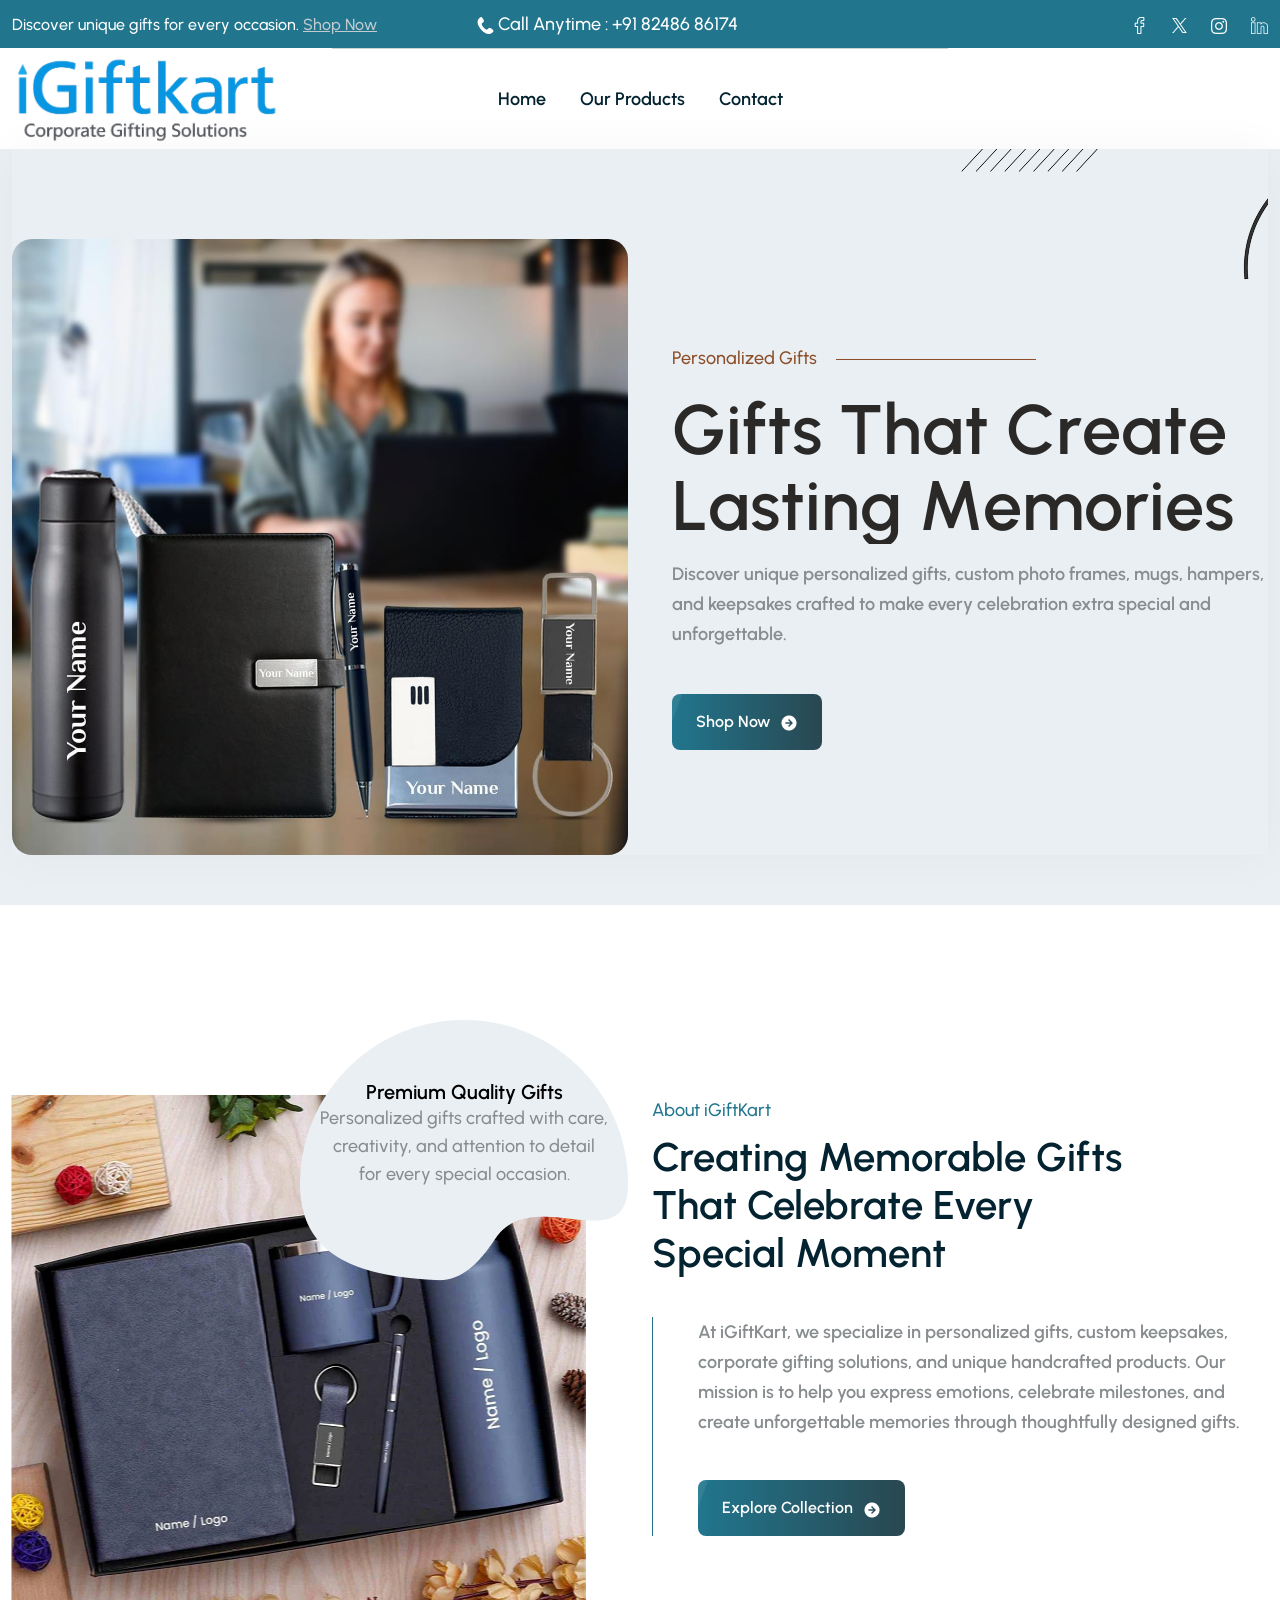
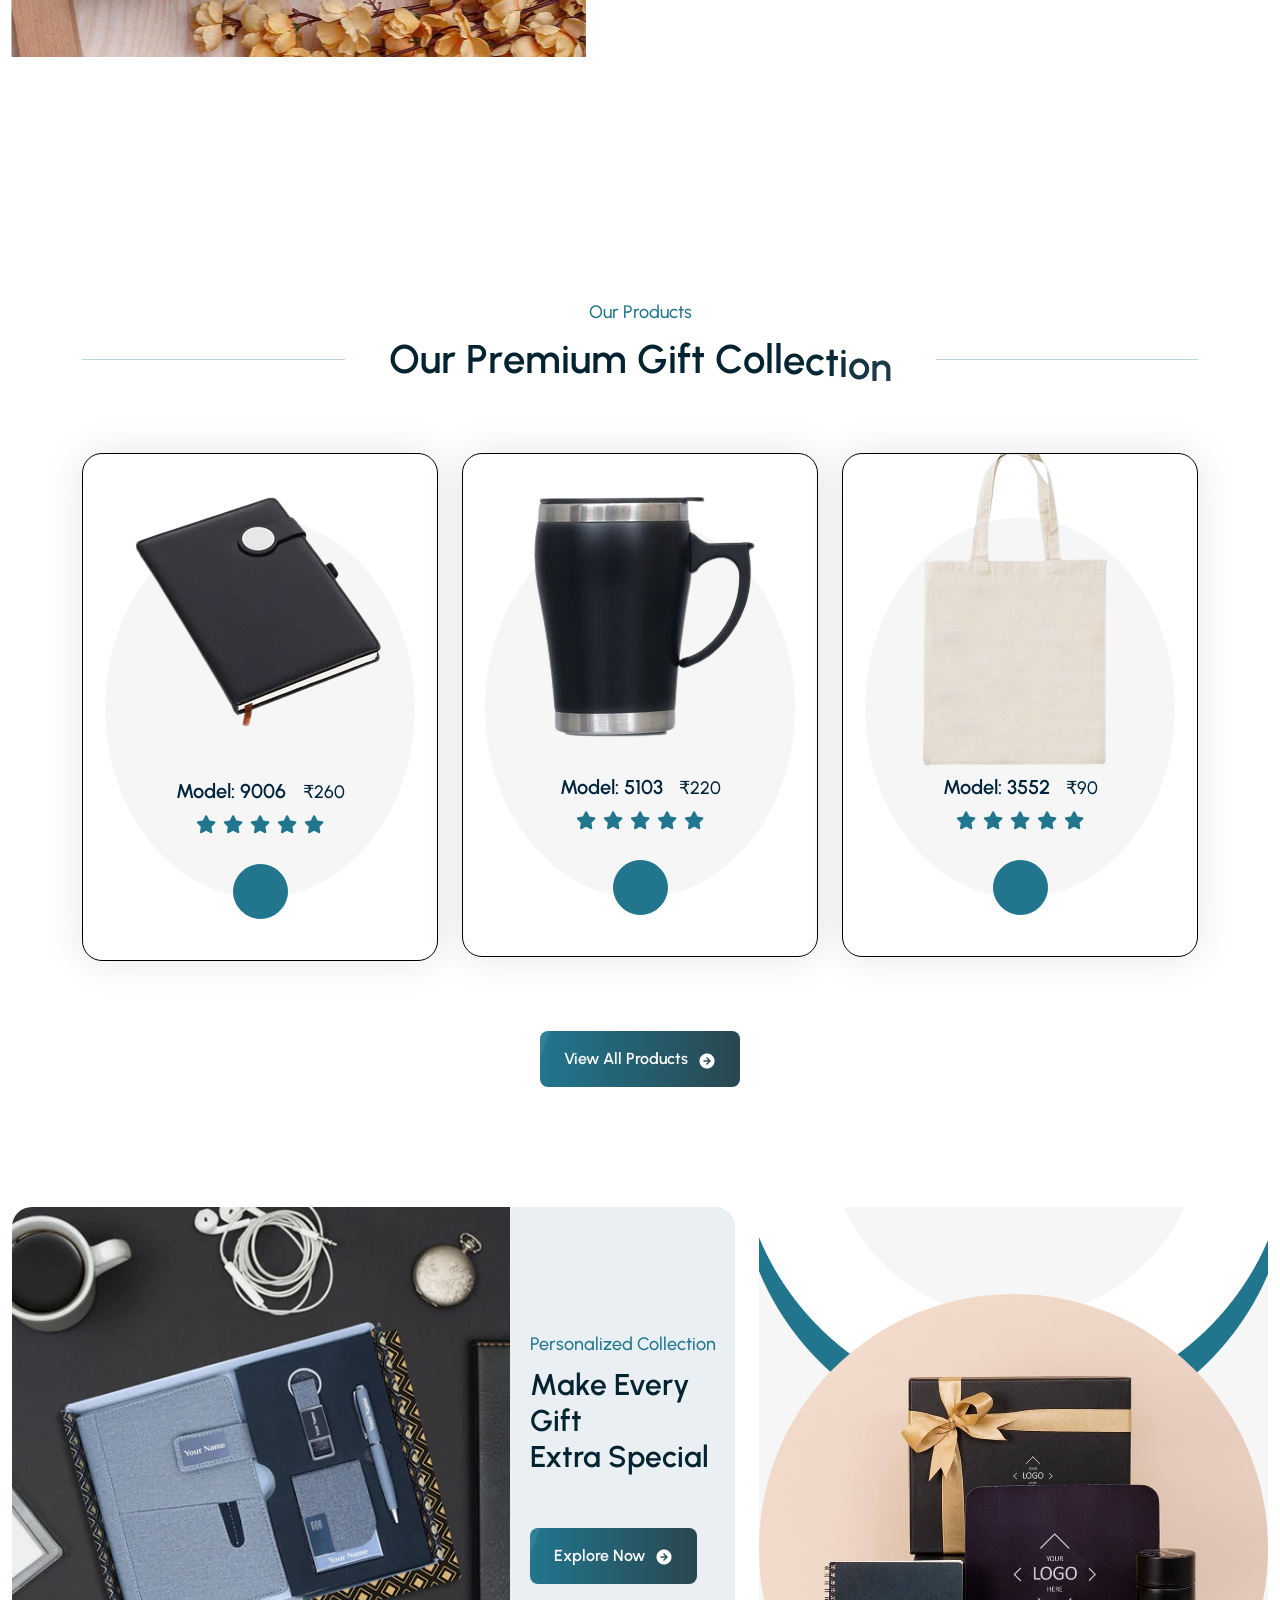
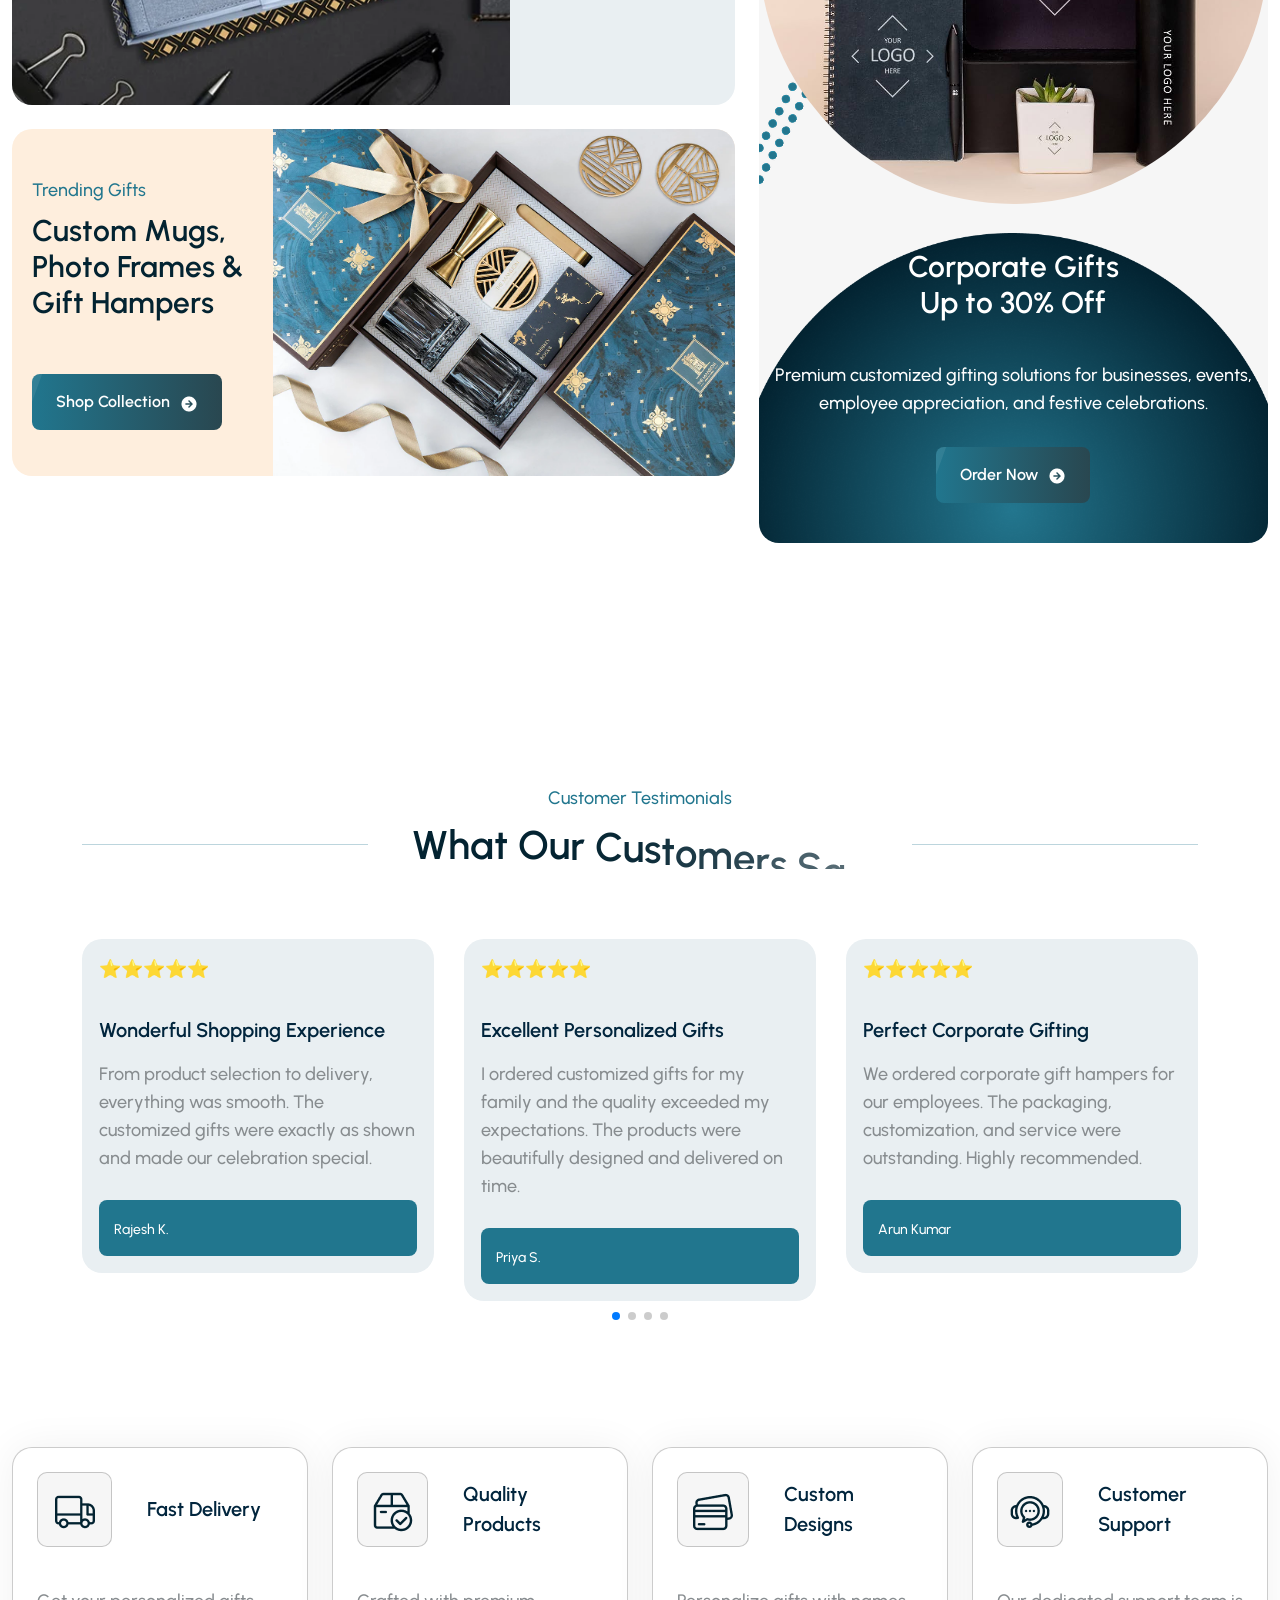
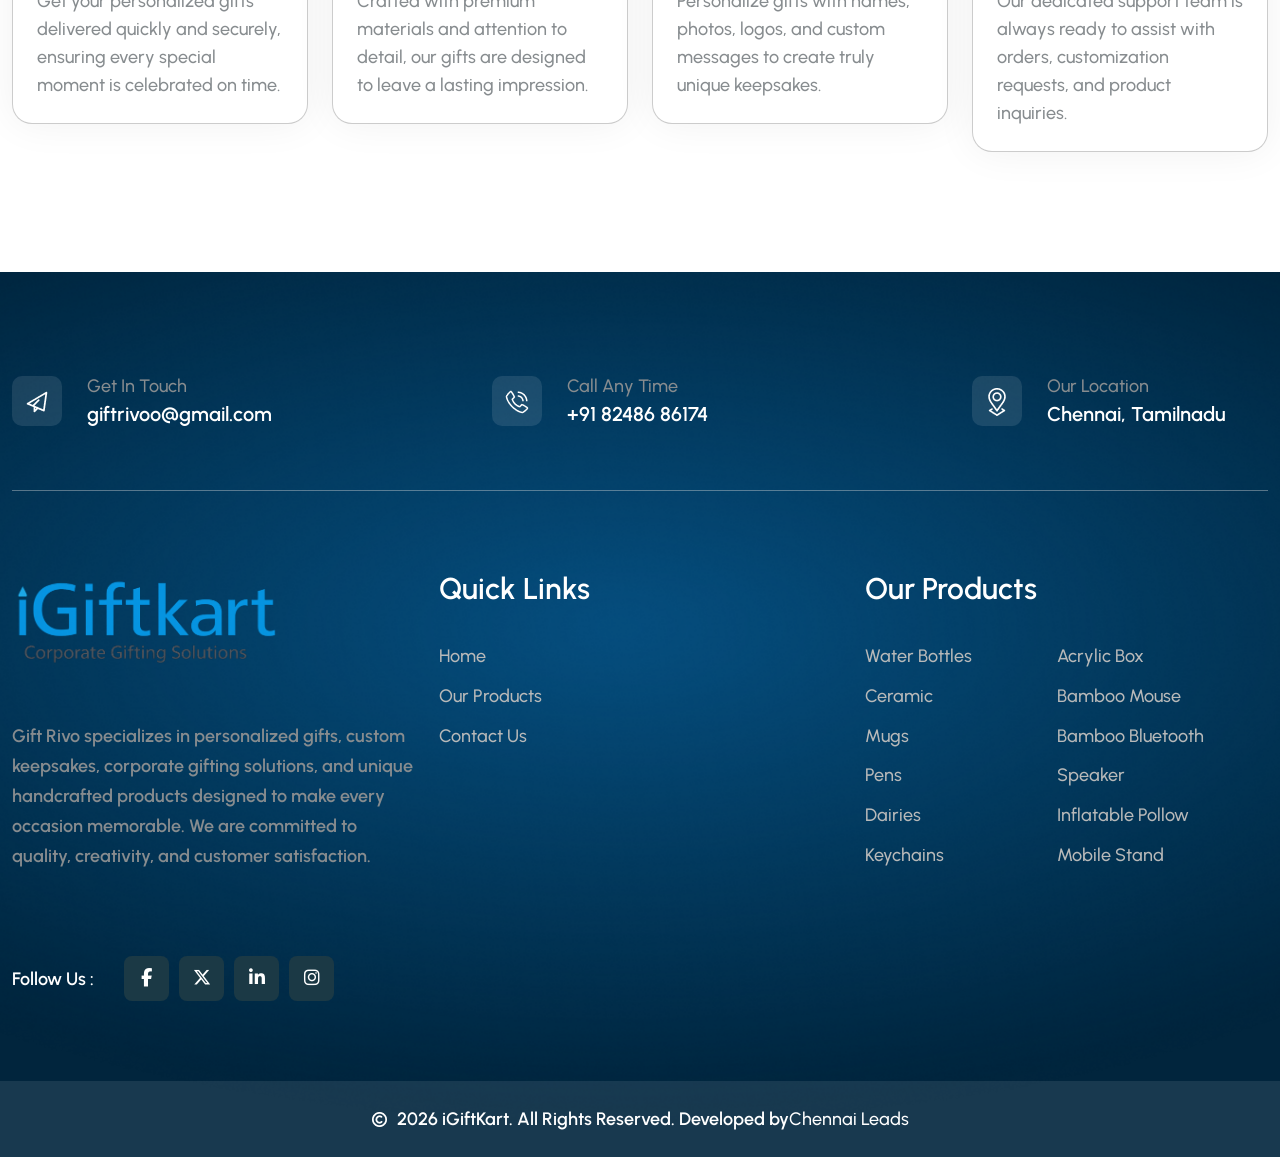
==== commit e35e6199: "initial commit" ====
--- a/index.html
+++ b/index.html
@@ -7,7 +7,7 @@
 <head>
     <meta charset="UTF-8">
     <meta name="viewport" content="width=device-width, initial-scale=1.0">
-    <title>iGiftsKraft </title>
+    <title>Gift Rivo  </title>
     <link rel="stylesheet" href="assets/css/bootstrap.min.css">
     <link rel="stylesheet" href="assets/css/animate.min.css">
     <link rel="stylesheet" href="assets/css/magnific-popup.css">
@@ -73,7 +73,7 @@
                         <span class="fs-16  fs-16-white2 ">Have Question ?
                         </span>
                         <h4 class="fs-18">
-                            +91 98406 00313</h4>
+                            +91 82486 86174</h4>
                     </div>
                 </div>
 
@@ -86,7 +86,7 @@
                         </span>
                         <h4 class="fs-18">
                           
-i.giftkart@gmail.com</h4>
+giftrivoo@gmail.com</h4>
                     </div>
                 </div>
 
@@ -171,7 +171,7 @@
                                 </div>
                                 <div>
                                     <img src="assets/images/icon/phone.png" alt="phone">
-                                    <span class="op-white ">Call Anytime : +91 98406 00313</span>
+                                    <span class="op-white ">Call Anytime : +91 82486 86174</span>
                                 </div>
                             </div>
                         </div>
@@ -202,7 +202,7 @@
                         <div class="col-5 col-lg-3">
                             <div class="op-header-top-logo">
                                 <a href="index.html">
-                                    <img class="img-fluid" src="assets/images/logo1.png" alt="" style="height: 70px;">
+                                    <img class="img-fluid" src="assets/images/logo1.png" alt="" style="height: 100px;">
                                 </a>
                             </div>
                         </div>
@@ -224,7 +224,7 @@
                                         <nav class="mobile-menu-active">
 
                                             <ul>
-                                                <li class="">
+                                                <li >
                                                     <a href="index.html">Home</a>
                                                    
                                                 </li>
@@ -615,7 +615,7 @@
         <span class="op-section-title-border"></span>
 
         <h2 class="op-section-title flex-shrink-0 split-text up">
-             Discover Our Premium 
+             Our Premium 
     Gift Collection
         </h2>
 
@@ -1342,7 +1342,7 @@
                                     </div>
                                     <div>
                                         <span>Get In Touch</span>
-                                        <h3 class="fs-24 fs-24-white">i.giftkart@gmail.com</h3>
+                                        <h3 class="fs-24 fs-24-white">giftrivoo@gmail.com</h3>
                                     </div>
                                 </div>
                             </div>
@@ -1353,7 +1353,7 @@
                                     </div>
                                     <div>
                                         <span>Call Any Time</span>
-                                        <h3 class="fs-24 fs-24-white">+91 98406 00313</h3>
+                                        <h3 class="fs-24 fs-24-white">+91 82486 86174</h3>
                                     </div>
                                 </div>
                             </div>
@@ -1388,9 +1388,9 @@
                         <div class="col-xl-4   col-md-6">
                             <div class="mb-40 mb-xl-0 fade-up pr-127">
                                 <div class="op-footer-logo pb-50">
-                                    <img src="assets/images/logo1.png" alt="" style="height: 70px;">
-                                </div>
-                                <p class="op-footer- fs-18 fs-18-white">iGiftKart specializes in personalized gifts, custom keepsakes, corporate gifting solutions, and unique handcrafted products designed to make every occasion memorable. We are committed to quality, creativity, and customer satisfaction.
+                                    <img src="assets/images/logo1.png" alt="" style="height: 100px;">
+                                </div>
+                                <p class="op-footer- fs-18 fs-18-white">Gift Rivo specializes in personalized gifts, custom keepsakes, corporate gifting solutions, and unique handcrafted products designed to make every occasion memorable. We are committed to quality, creativity, and customer satisfaction.
                                 </p>
 
                               
--- a/assets/css/style.css
+++ b/assets/css/style.css
@@ -10156,7 +10156,7 @@
 }
 
 .sb-breadcrum {
-  background-color: #01253D;
+  background-color: #E9EFF2;
 }
 .sb-breadcrum-content {
   position: absolute;
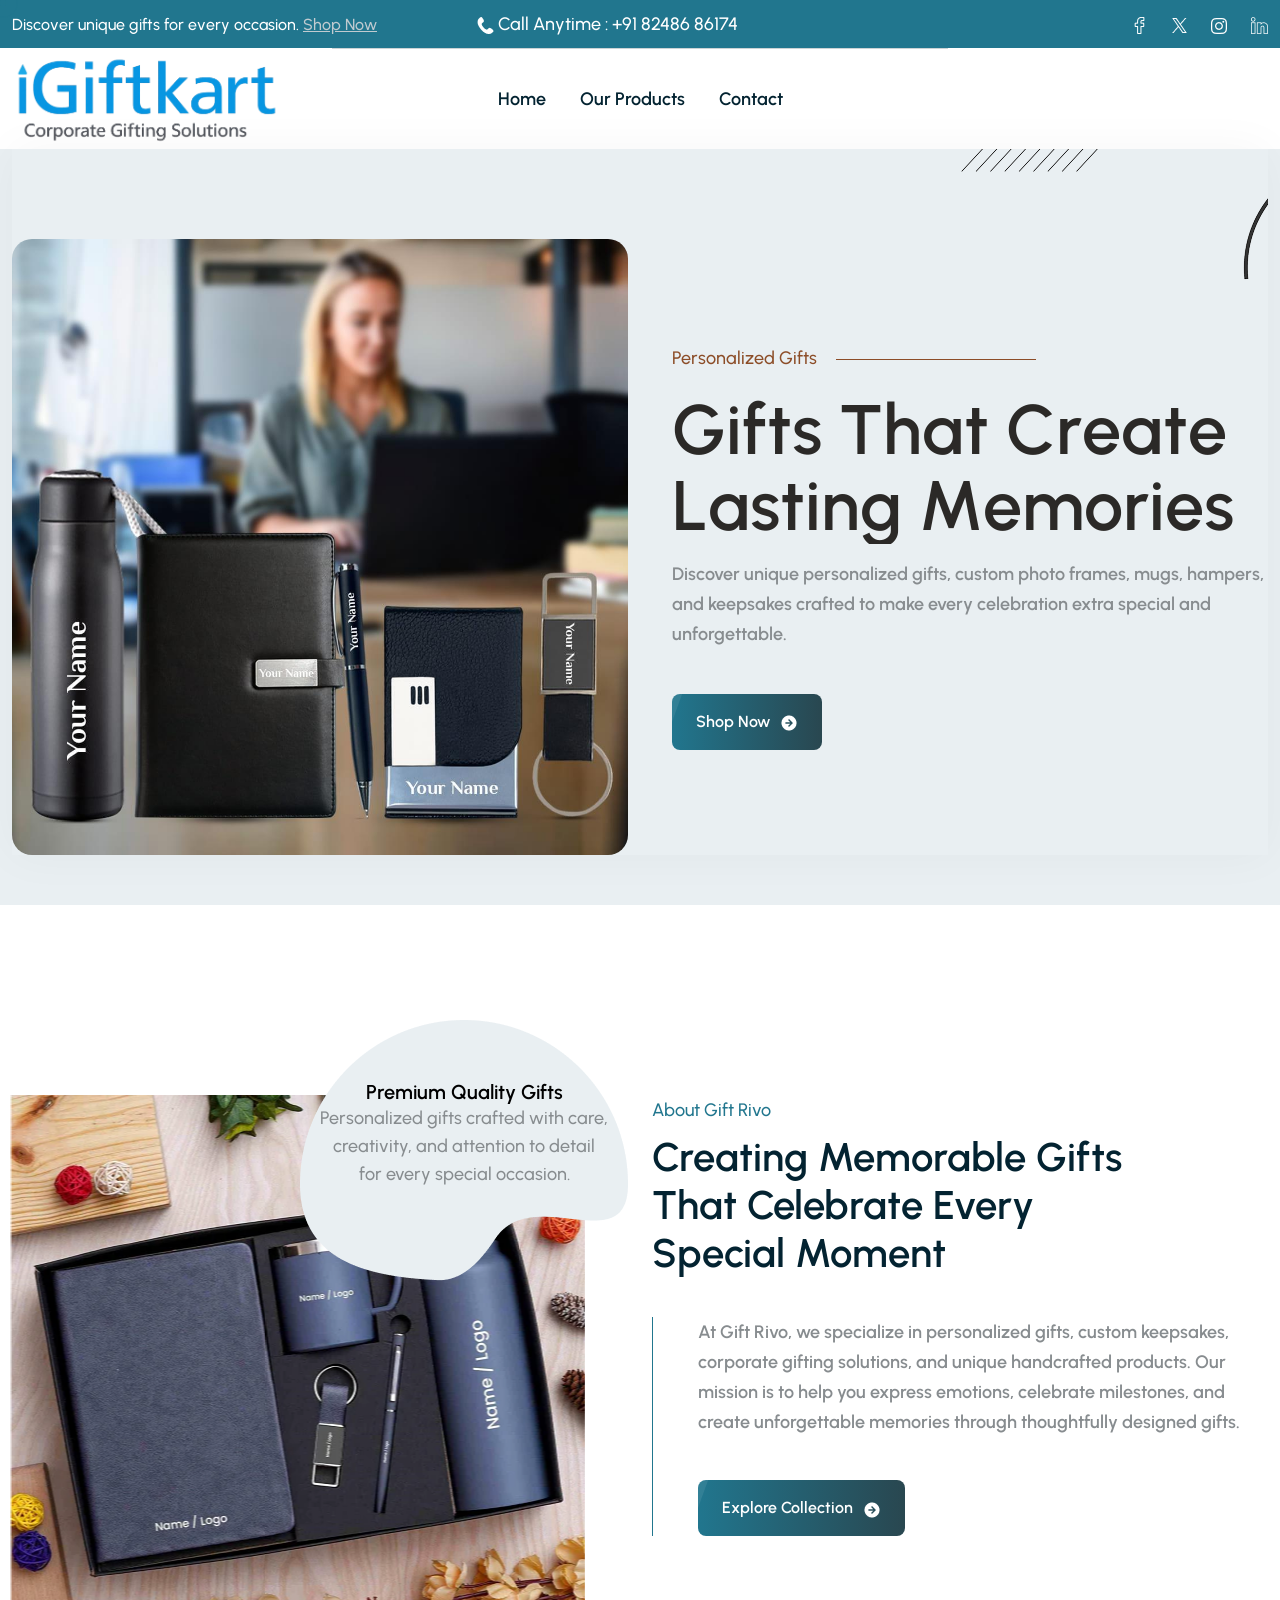
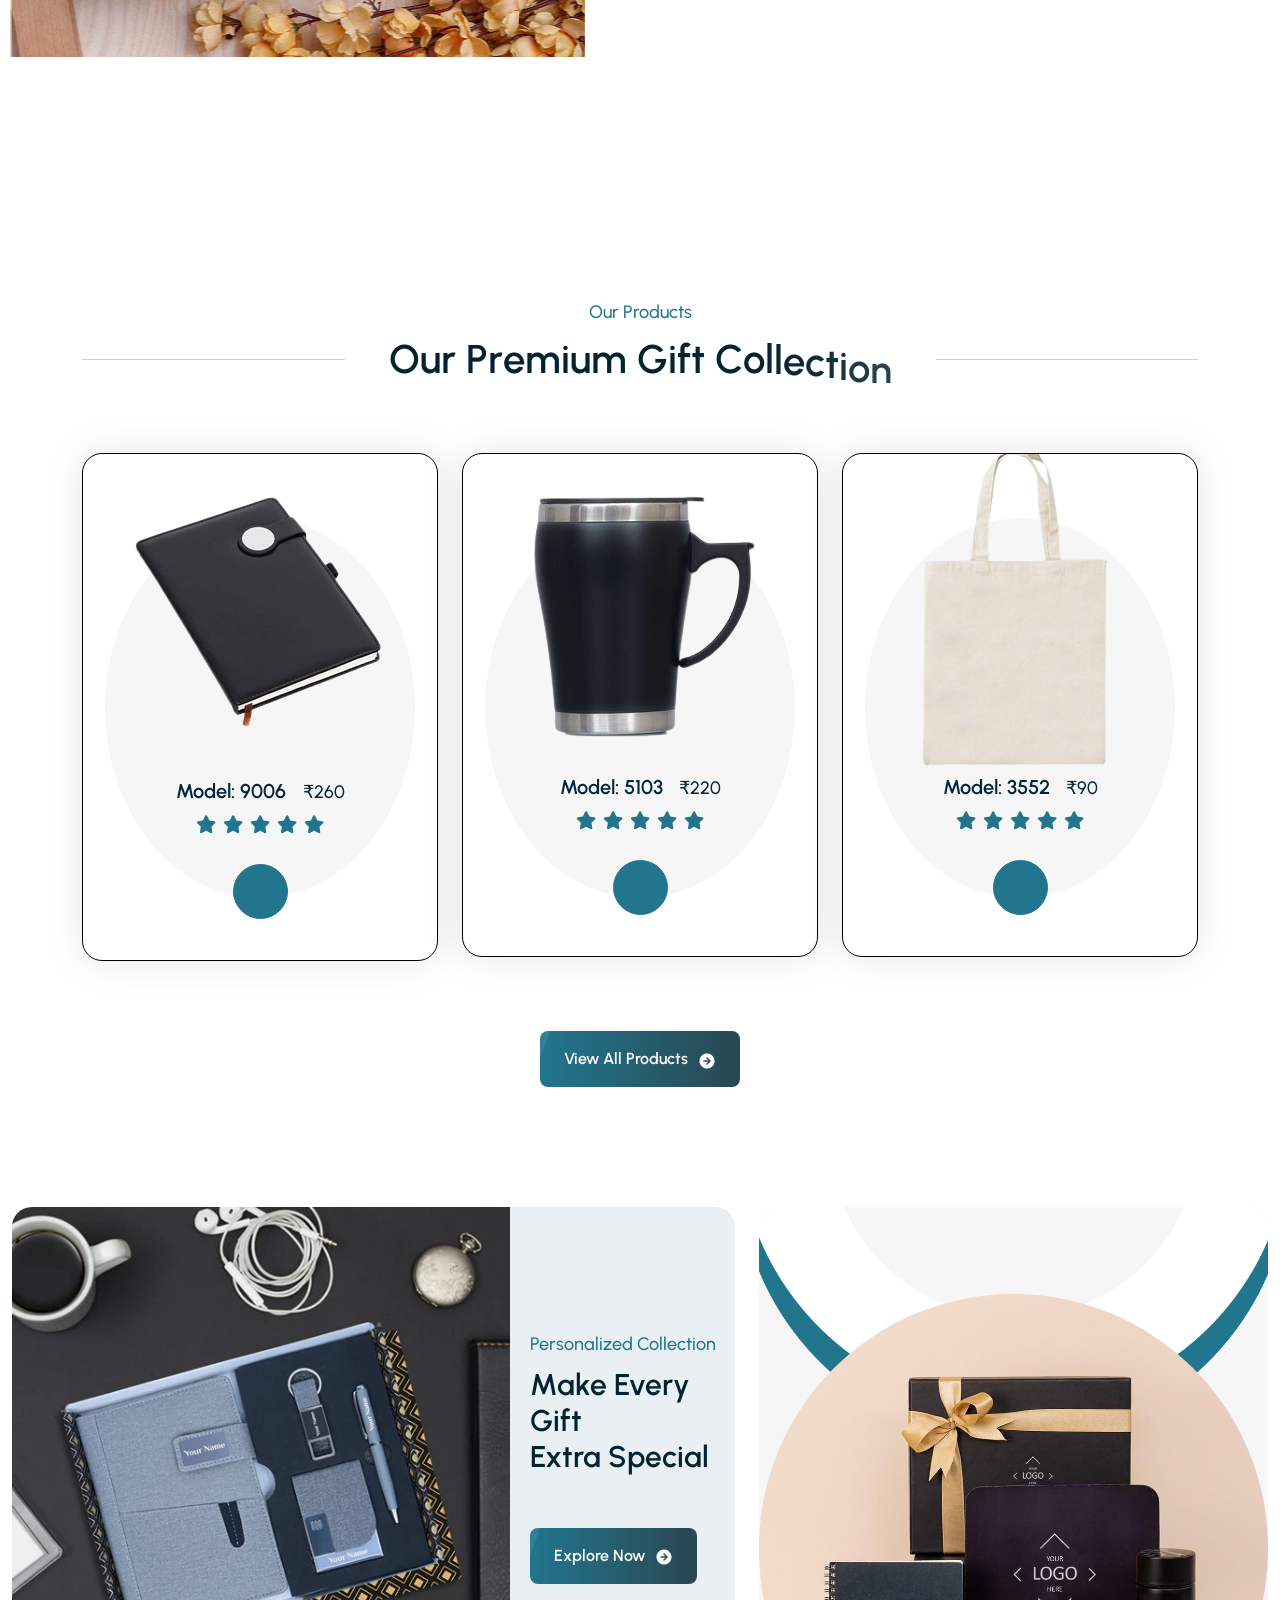
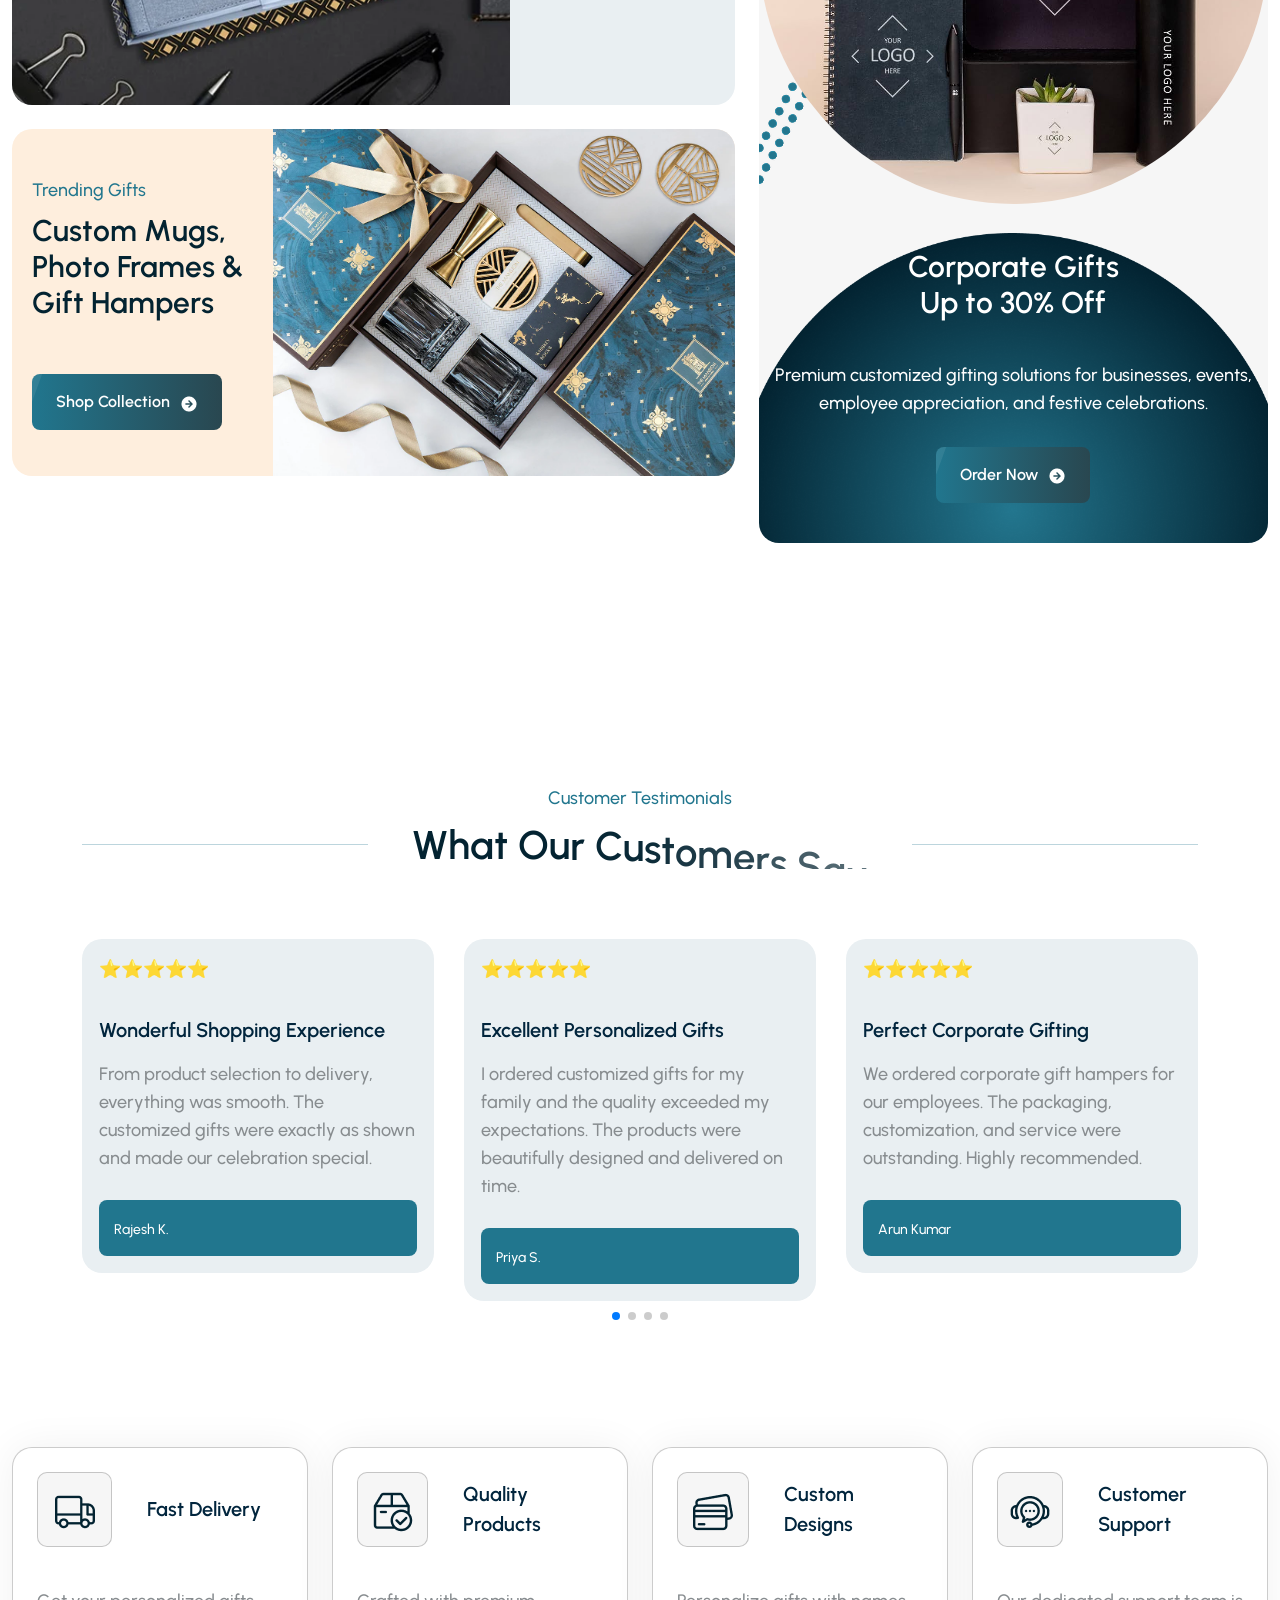
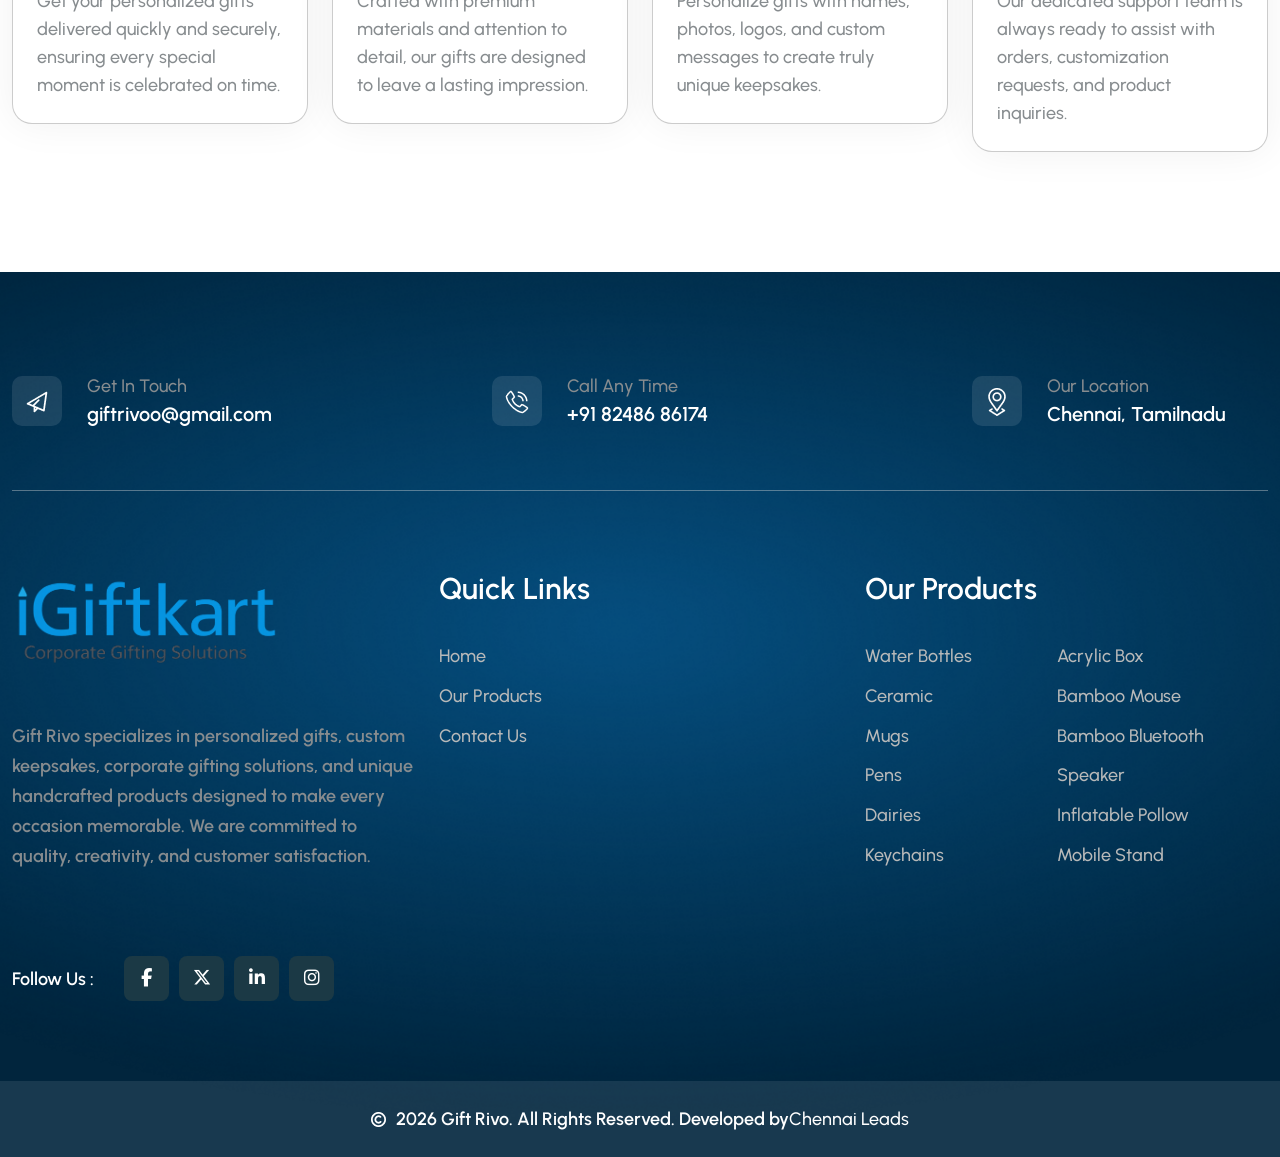
==== commit 883b387e: "Update index.html" ====
--- a/index.html
+++ b/index.html
@@ -553,7 +553,7 @@
 
                     <div class="section-title-wrapper mb-70">
 
-                        <h4 class="op-section-subtitle">About iGiftKart</h4>
+                        <h4 class="op-section-subtitle">About Gift Rivo</h4>
 
                         <h2 class="op-section-title text-wrap mt-8">
                             Creating Memorable Gifts <br>
@@ -564,7 +564,7 @@
                         <div class="op-aboutUs__content">
 
                             <p class="fs-18 fs-18-white mb-43 mt-40">
-                                At iGiftKart, we specialize in personalized gifts,
+                                At Gift Rivo, we specialize in personalized gifts,
                                 custom keepsakes, corporate gifting solutions, and
                                 unique handcrafted products. Our mission is to help
                                 you express emotions, celebrate milestones, and create
@@ -1480,7 +1480,7 @@
                         <p
                             class="op-footer-copyright-text  fs-18 fs-18-white2  d-flex align-items-center justify-content-center">
                             <img src="assets/images/icon/copyright.png" class="mr-10" alt="copyright">
-                          2026 iGiftKart. All Rights Reserved. Developed by 
+                          2026 Gift Rivo. All Rights Reserved. Developed by 
                           <a href="https://www.chennaileads.com" target="_blank">
                               Chennai Leads </a>
                         </p>
@@ -1528,4 +1528,4 @@
 
 
 <!-- Mirrored from omers-multipurpose-e-commerce-html.vercel.app/index.html by HTTrack Website Copier/3.x [XR&CO'2014], Sat, 30 May 2026 07:34:08 GMT -->
-</html>+</html>
